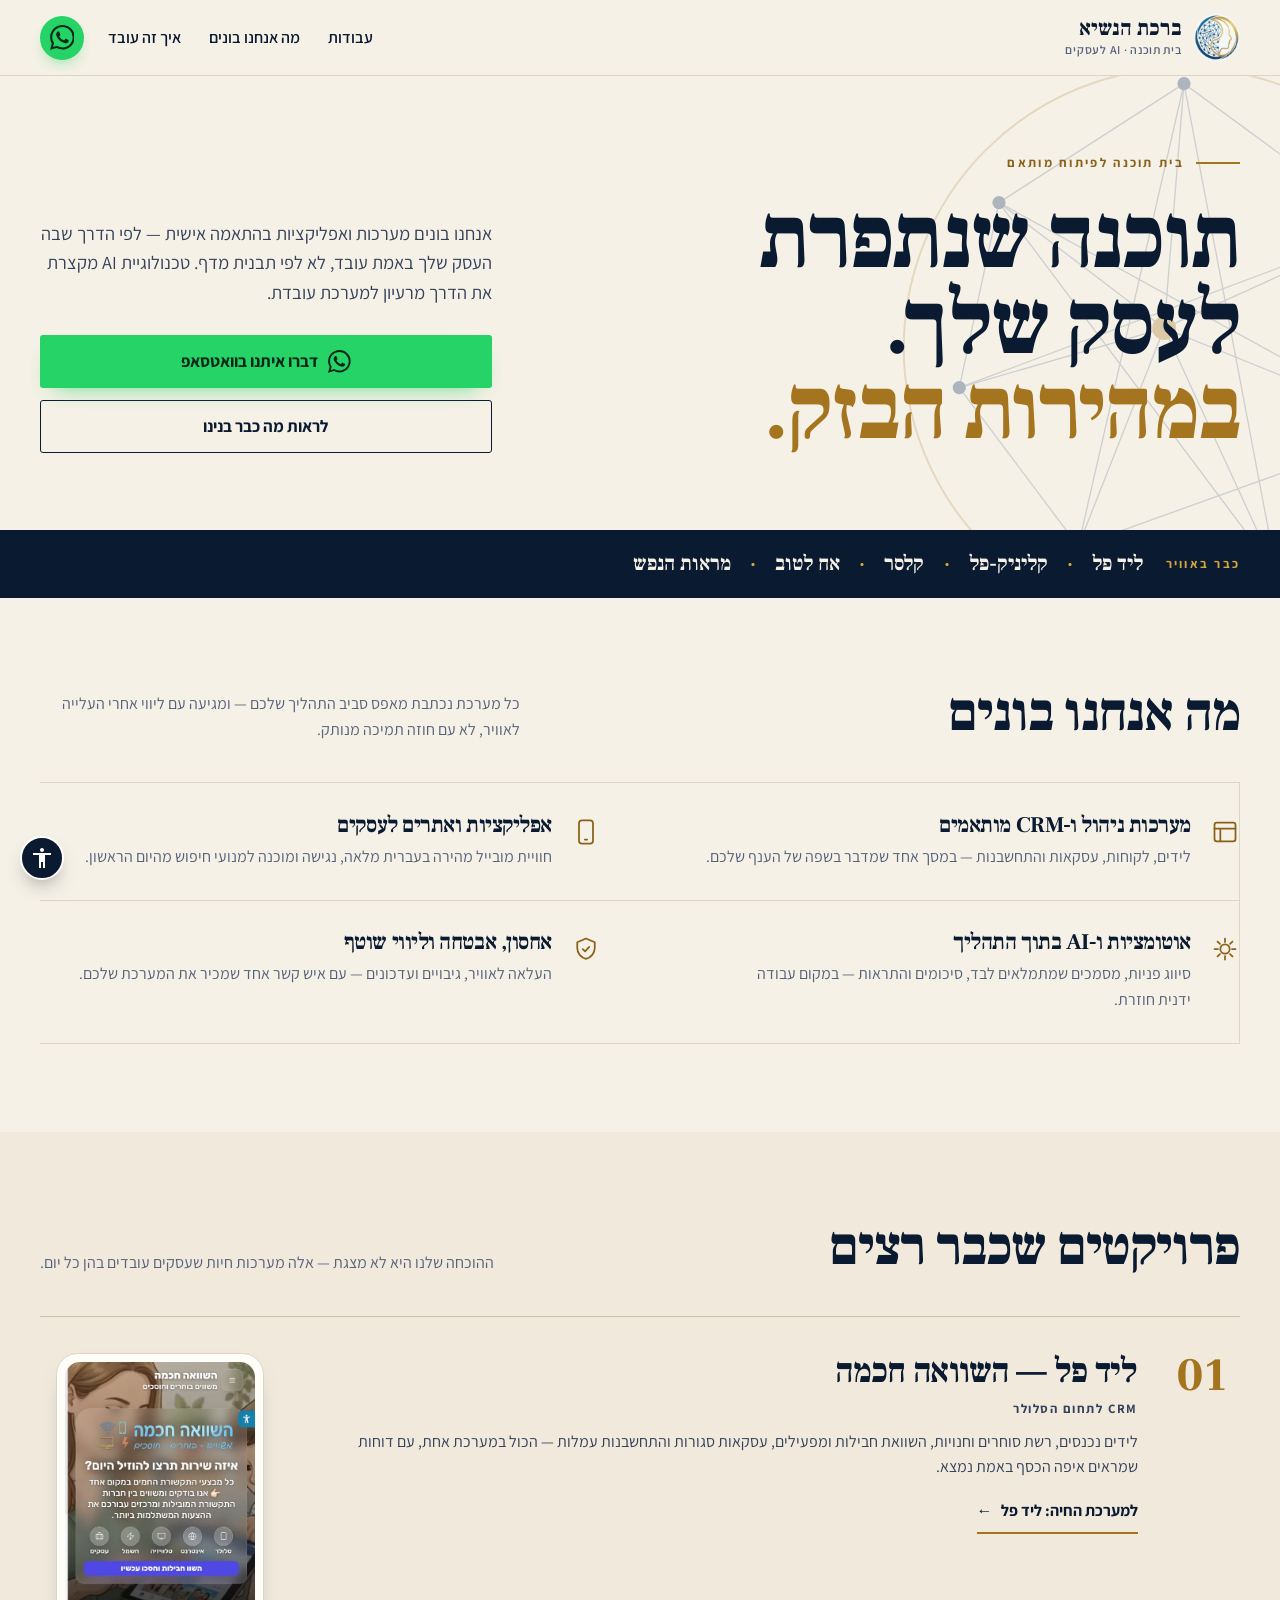
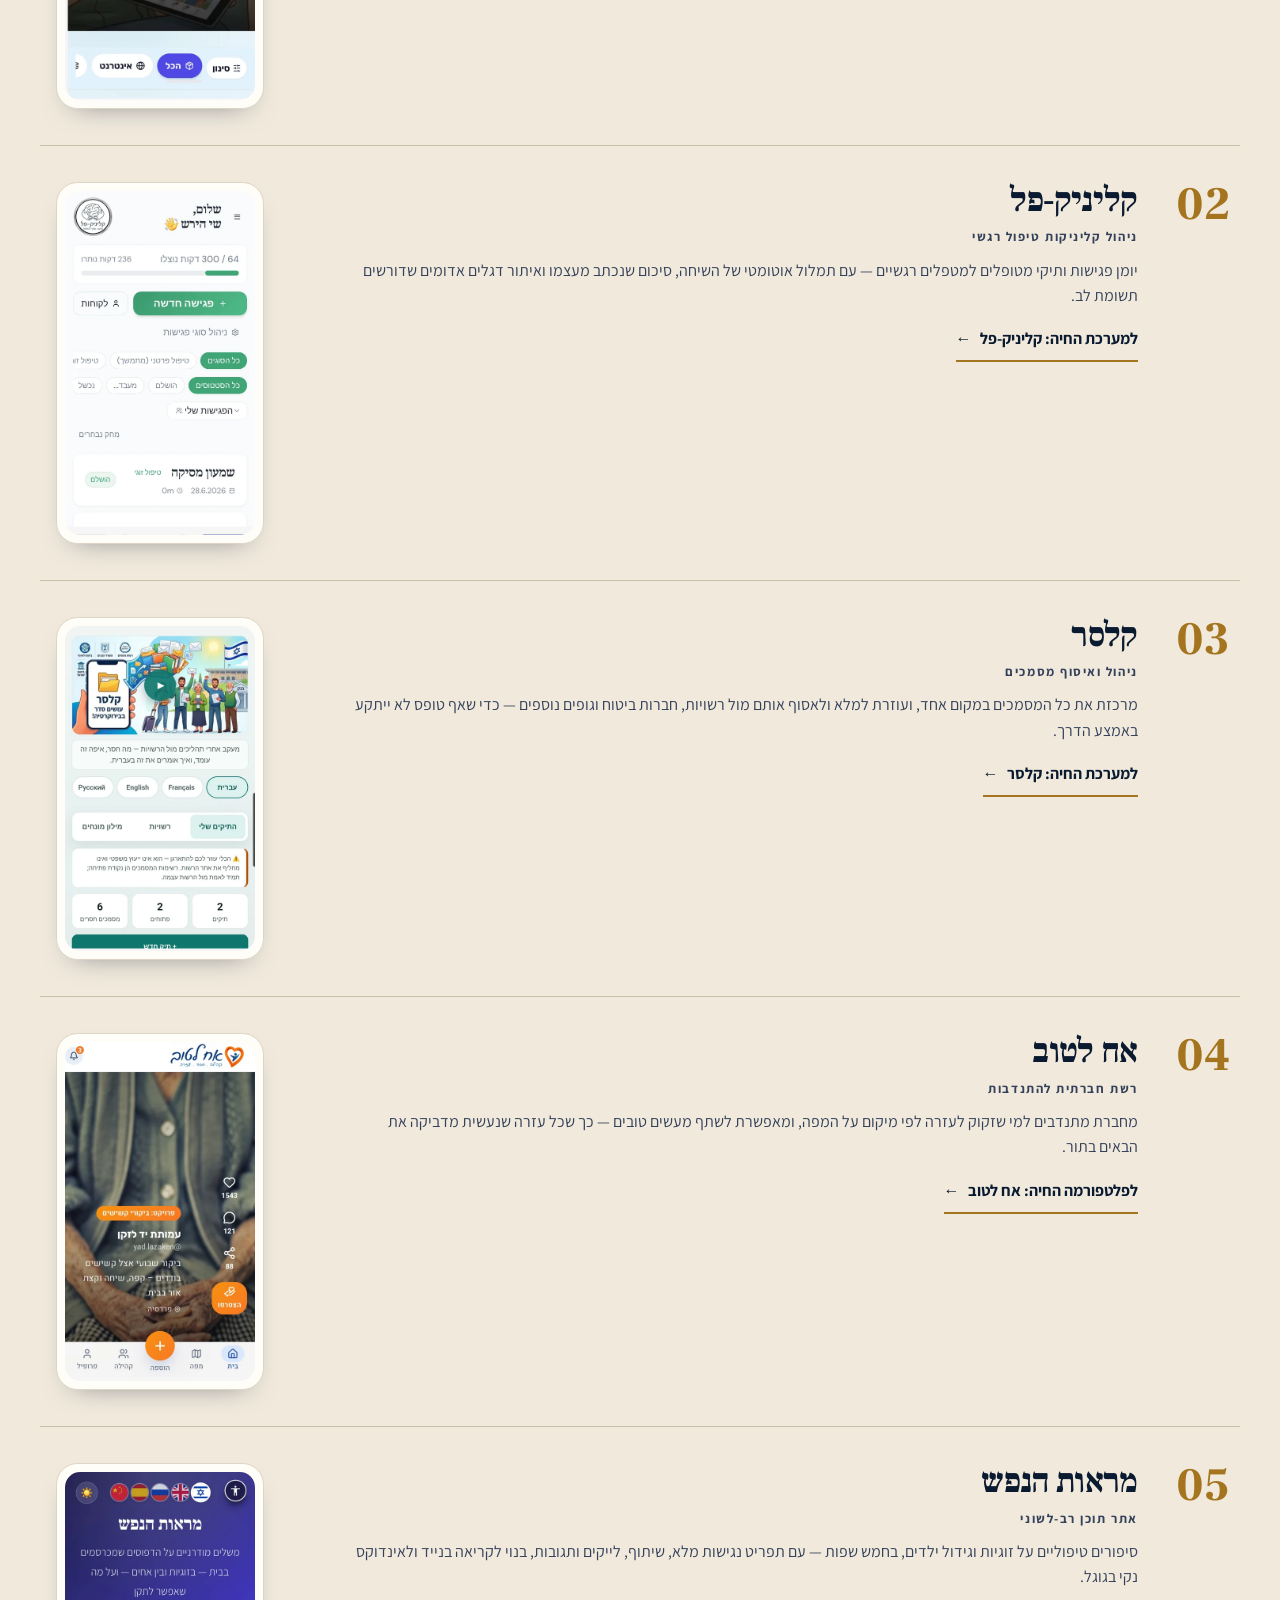
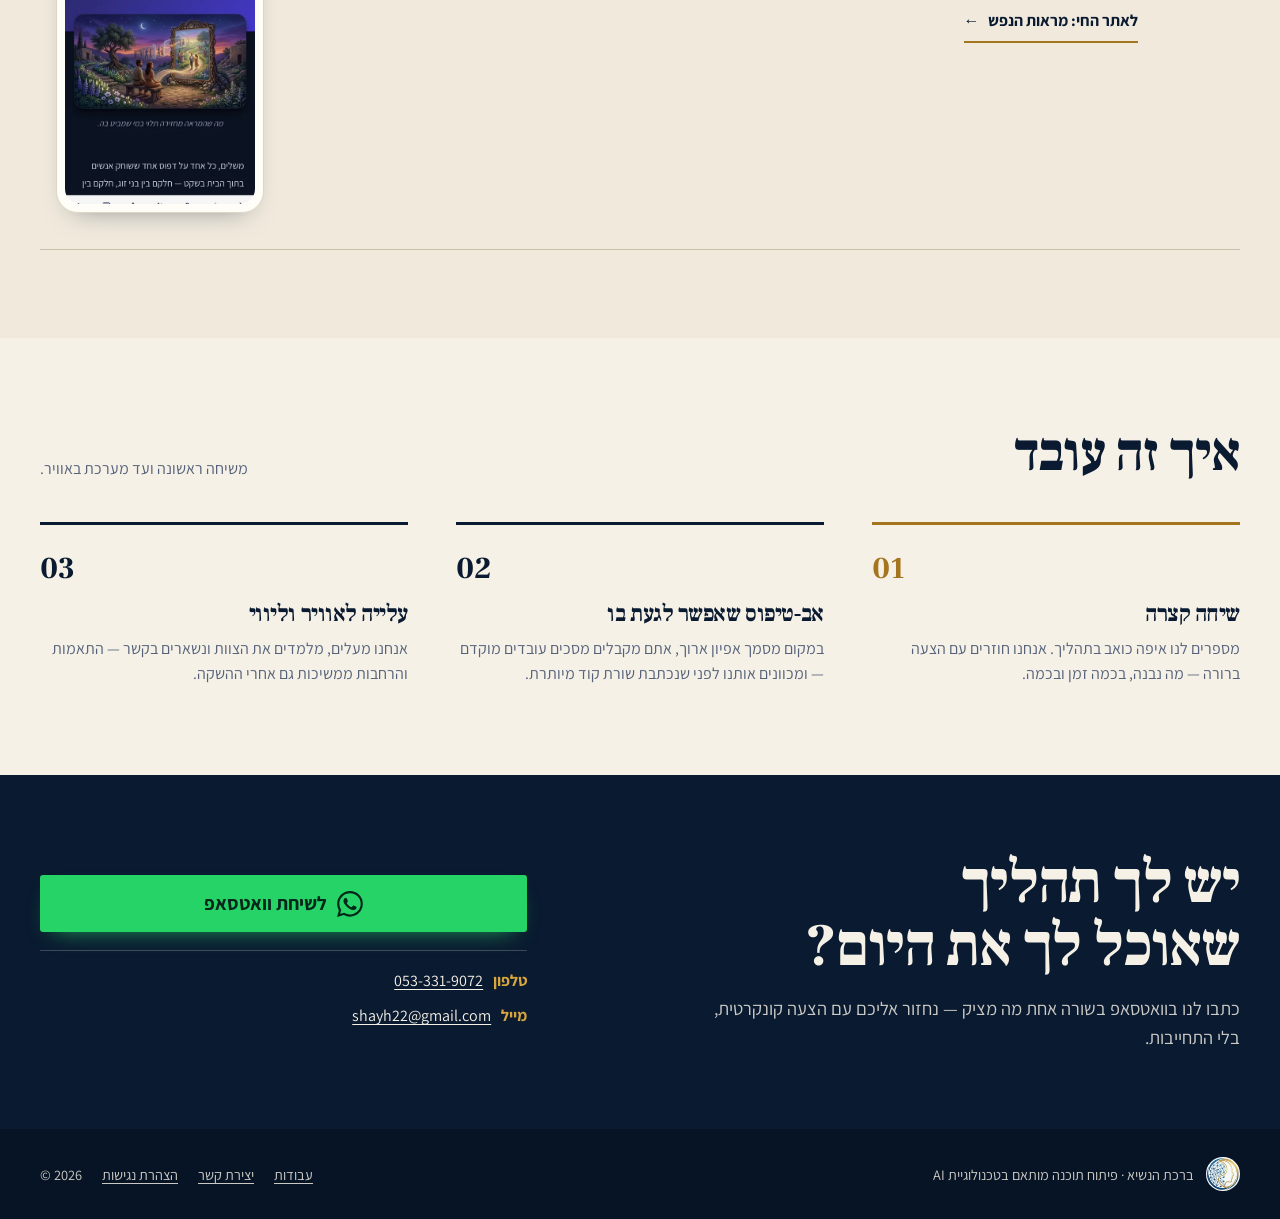
==== index.html @ b685aeea "Stop inheriting the stories site's accessibility settings Both sites are served from shayh22.github." ====
<!doctype html>
<html lang="he" dir="rtl">
<head>
    <meta charset="utf-8">
    <meta name="viewport" content="width=device-width, initial-scale=1">
    <title>ברכת הנשיא — בית תוכנה לפיתוח מערכות ואפליקציות בטכנולוגיית AI</title>
    <meta name="description" content="ברכת הנשיא בונה מערכות ואפליקציות בהתאמה אישית לעסקים — CRM, ניהול מסמכים, אוטומציות ו-AI. חמש מערכות כבר באוויר: ליד פל, קליניק-פל, קלסר, אח לטוב ומראות הנפש.">
    <link rel="canonical" href="https://shayh22.github.io/birkat-hanasi/">

    <meta property="og:type" content="website">
    <meta property="og:locale" content="he_IL">
    <meta property="og:site_name" content="ברכת הנשיא">
    <meta property="og:title" content="ברכת הנשיא — בית תוכנה לפיתוח מערכות ואפליקציות בטכנולוגיית AI">
    <meta property="og:description" content="תוכנה שנתפרת לעסק שלך, במהירות הבזק. חמש מערכות כבר באוויר.">
    <meta property="og:url" content="https://shayh22.github.io/birkat-hanasi/">
    <meta property="og:image" content="https://shayh22.github.io/birkat-hanasi/logo.webp">
    <meta name="twitter:card" content="summary">

    <link rel="icon" href="logo.webp" type="image/webp">
    <link rel="apple-touch-icon" href="logo.webp">
    <meta name="theme-color" content="#0a1a30">

    <link rel="preconnect" href="https://fonts.googleapis.com">
    <link rel="preconnect" href="https://fonts.gstatic.com" crossorigin>
    <link href="https://fonts.googleapis.com/css2?family=Frank+Ruhl+Libre:wght@500;700;800;900&family=Assistant:wght@300;400;600;700&display=swap" rel="stylesheet">
    <link rel="stylesheet" href="styles.css?v=2">

    <script type="application/ld+json">
    {
      "@context": "https://schema.org",
      "@type": "ProfessionalService",
      "name": "ברכת הנשיא",
      "description": "בית תוכנה לפיתוח מערכות ואפליקציות מותאמות לעסקים בטכנולוגיית AI",
      "url": "https://shayh22.github.io/birkat-hanasi/",
      "logo": "https://shayh22.github.io/birkat-hanasi/logo.webp",
      "image": "https://shayh22.github.io/birkat-hanasi/logo.webp",
      "telephone": "+972-53-331-9072",
      "email": "shayh22@gmail.com",
      "areaServed": "IL",
      "inLanguage": "he"
    }
    </script>

    <script>
        /* Re-apply the reader's accessibility choices before first paint, so the
           page never flashes in the wrong size or contrast. */
        (function () {
            var root = document.documentElement;
            try {
                var a = JSON.parse(localStorage.getItem('birkat.a11y') || '{}');
                window.__a11yState = { size: a.size || 100 };
                if (a.size && a.size !== 100) root.style.fontSize = a.size + '%';
                var flags = { contrast: 'a11y-contrast', grayscale: 'a11y-grayscale',
                              underline: 'a11y-underline', readable: 'a11y-readable',
                              motion: 'a11y-no-motion' };
                for (var k in flags) {
                    if (a[k]) { root.classList.add(flags[k]); window.__a11yState[k] = true; }
                }
            } catch (e) { window.__a11yState = { size: 100 }; }
        })();
    </script>
    <script>
        /* Motion is opt-in and reversible: nothing is hidden unless we are
           sure it will be revealed again, and a timer undoes it if the
           reveal script never arrives. */
        (function () {
            var root = document.documentElement;
            if (root.classList.contains('a11y-no-motion')) return;
            try {
                if (window.matchMedia('(prefers-reduced-motion: reduce)').matches) return;
            } catch (e) { return; }
            root.classList.add('motion-ready');
            window.__motionFallback = setTimeout(function () {
                root.classList.remove('motion-ready');
            }, 3000);
        })();
    </script>
</head>
<body>
<script src="intro.js?v=2"></script>

<a class="skip-link" href="#main">דילוג לתוכן המרכזי</a>

<header class="site-header">
    <div class="wrap">
        <a class="brand" href="#top" id="top">
            <img src="logo.webp" alt="הלוגו של ברכת הנשיא" width="46" height="46">
            <span>
                <span class="brand-name">ברכת הנשיא</span>
                <span class="brand-tag">בית תוכנה · AI לעסקים</span>
            </span>
        </a>
        <a class="wa-icon header-cta" href="https://wa.me/972533319072?text=%D7%94%D7%99%D7%99%2C%20%D7%94%D7%92%D7%A2%D7%AA%D7%99%20%D7%93%D7%A8%D7%9A%20%D7%94%D7%90%D7%AA%D7%A8%20%D7%A9%D7%9C%20%D7%91%D7%A8%D7%9B%D7%AA%20%D7%94%D7%A0%D7%A9%D7%99%D7%90.%20%D7%A8%D7%A6%D7%99%D7%AA%D7%99%20%D7%9C%D7%A9%D7%9E%D7%95%D7%A2%20%D7%A2%D7%9C%20%D7%A4%D7%99%D7%AA%D7%95%D7%97%20%D7%9E%D7%A2%D7%A8%D7%9B%D7%AA%20%D7%9C%D7%A2%D7%A1%D7%A7%20%D7%A9%D7%9C%D7%99."
           target="_blank" rel="noopener"
           aria-label="פתיחת שיחת וואטסאפ עם ברכת הנשיא" title="וואטסאפ">
            <svg viewBox="0 0 24 24" fill="currentColor" aria-hidden="true" focusable="false"><path d="M17.472 14.382c-.297-.149-1.758-.867-2.03-.967-.273-.099-.471-.148-.67.15-.197.297-.767.966-.94 1.164-.173.199-.347.223-.644.075-.297-.15-1.255-.463-2.39-1.475-.883-.788-1.48-1.761-1.653-2.059-.173-.297-.018-.458.13-.606.134-.133.298-.347.446-.52.149-.174.198-.298.298-.497.099-.198.05-.371-.025-.52-.075-.149-.669-1.612-.916-2.207-.242-.579-.487-.5-.669-.51a12.8 12.8 0 0 0-.57-.01c-.198 0-.52.074-.792.372-.272.297-1.04 1.016-1.04 2.479 0 1.462 1.065 2.875 1.213 3.074.149.198 2.096 3.2 5.077 4.487.709.306 1.262.489 1.694.625.712.227 1.36.195 1.871.118.571-.085 1.758-.719 2.006-1.413.248-.694.248-1.289.173-1.413-.074-.124-.272-.198-.57-.347m-5.421 7.403h-.004a9.87 9.87 0 0 1-5.031-1.378l-.361-.214-3.741.982.998-3.648-.235-.374a9.86 9.86 0 0 1-1.51-5.26c.001-5.45 4.436-9.884 9.888-9.884 2.64 0 5.122 1.03 6.988 2.898a9.825 9.825 0 0 1 2.893 6.994c-.003 5.45-4.437 9.884-9.885 9.884m8.413-18.297A11.815 11.815 0 0 0 12.05 0C5.495 0 .16 5.335.157 11.892c0 2.096.547 4.142 1.588 5.945L.057 24l6.305-1.654a11.882 11.882 0 0 0 5.683 1.448h.005c6.554 0 11.89-5.335 11.893-11.893a11.821 11.821 0 0 0-3.48-8.413Z"></path></svg>
        </a>
        <nav class="site-nav" aria-label="ניווט ראשי">
            <a class="nav-link" href="#work">עבודות</a>
            <a class="nav-link" href="#services">מה אנחנו בונים</a>
            <a class="nav-link" href="#how">איך זה עובד</a>
        </nav>
    </div>
</header>

<main id="main">

    <section class="hero" aria-labelledby="hero-title">
        <svg class="hero-mesh" viewBox="0 0 460 460" aria-hidden="true" focusable="false">
            <g fill="none" stroke="var(--mesh)" stroke-width="1" opacity="0.55">
                <path d="M230 30 L90 120 L60 260 L150 380 L300 400 L400 290 L380 140 Z"></path>
                <path d="M230 30 L150 380 M90 120 L400 290 M60 260 L380 140 M300 400 L230 30 M90 120 L300 400 M400 290 L150 380"></path>
                <path d="M230 30 L215 215 M90 120 L215 215 M60 260 L215 215 M150 380 L215 215 M300 400 L215 215 M400 290 L215 215 M380 140 L215 215"></path>
            </g>
            <g fill="var(--mesh)">
                <circle cx="230" cy="30" r="5"></circle><circle cx="90" cy="120" r="5"></circle>
                <circle cx="60" cy="260" r="5"></circle><circle cx="150" cy="380" r="5"></circle>
                <circle cx="300" cy="400" r="5"></circle><circle cx="400" cy="290" r="5"></circle>
                <circle cx="380" cy="140" r="5"></circle>
            </g>
            <circle cx="215" cy="215" r="9" fill="var(--accent-display)"></circle>
            <circle cx="230" cy="230" r="212" fill="none" stroke="var(--accent-display)" stroke-width="1.5" opacity="0.6"></circle>
        </svg>

        <div class="wrap hero-grid">
            <div>
                <p class="eyebrow">בית תוכנה לפיתוח מותאם</p>
                <h1 id="hero-title">תוכנה שנתפרת לעסק שלך.<span class="flash">במהירות הבזק.</span></h1>
            </div>
            <div class="hero-aside">
                <p>אנחנו בונים מערכות ואפליקציות בהתאמה אישית — לפי הדרך שבה העסק שלך באמת עובד, לא לפי תבנית מדף. טכנולוגיית AI מקצרת את הדרך מרעיון למערכת עובדת.</p>
                <div class="hero-actions">
                    <a class="btn btn-whatsapp btn-pulse" href="https://wa.me/972533319072?text=%D7%94%D7%99%D7%99%2C%20%D7%94%D7%92%D7%A2%D7%AA%D7%99%20%D7%93%D7%A8%D7%9A%20%D7%94%D7%90%D7%AA%D7%A8%20%D7%A9%D7%9C%20%D7%91%D7%A8%D7%9B%D7%AA%20%D7%94%D7%A0%D7%A9%D7%99%D7%90.%20%D7%A8%D7%A6%D7%99%D7%AA%D7%99%20%D7%9C%D7%A9%D7%9E%D7%95%D7%A2%20%D7%A2%D7%9C%20%D7%A4%D7%99%D7%AA%D7%95%D7%97%20%D7%9E%D7%A2%D7%A8%D7%9B%D7%AA%20%D7%9C%D7%A2%D7%A1%D7%A7%20%D7%A9%D7%9C%D7%99." target="_blank" rel="noopener">
                        <svg viewBox="0 0 24 24" fill="currentColor" aria-hidden="true" focusable="false"><path d="M17.472 14.382c-.297-.149-1.758-.867-2.03-.967-.273-.099-.471-.148-.67.15-.197.297-.767.966-.94 1.164-.173.199-.347.223-.644.075-.297-.15-1.255-.463-2.39-1.475-.883-.788-1.48-1.761-1.653-2.059-.173-.297-.018-.458.13-.606.134-.133.298-.347.446-.52.149-.174.198-.298.298-.497.099-.198.05-.371-.025-.52-.075-.149-.669-1.612-.916-2.207-.242-.579-.487-.5-.669-.51a12.8 12.8 0 0 0-.57-.01c-.198 0-.52.074-.792.372-.272.297-1.04 1.016-1.04 2.479 0 1.462 1.065 2.875 1.213 3.074.149.198 2.096 3.2 5.077 4.487.709.306 1.262.489 1.694.625.712.227 1.36.195 1.871.118.571-.085 1.758-.719 2.006-1.413.248-.694.248-1.289.173-1.413-.074-.124-.272-.198-.57-.347m-5.421 7.403h-.004a9.87 9.87 0 0 1-5.031-1.378l-.361-.214-3.741.982.998-3.648-.235-.374a9.86 9.86 0 0 1-1.51-5.26c.001-5.45 4.436-9.884 9.888-9.884 2.64 0 5.122 1.03 6.988 2.898a9.825 9.825 0 0 1 2.893 6.994c-.003 5.45-4.437 9.884-9.885 9.884m8.413-18.297A11.815 11.815 0 0 0 12.05 0C5.495 0 .16 5.335.157 11.892c0 2.096.547 4.142 1.588 5.945L.057 24l6.305-1.654a11.882 11.882 0 0 0 5.683 1.448h.005c6.554 0 11.89-5.335 11.893-11.893a11.821 11.821 0 0 0-3.48-8.413Z"></path></svg>
                        <span>דברו איתנו בוואטסאפ</span>
                    </a>
                    <a class="btn btn-ghost" href="#work">לראות מה כבר בנינו</a>
                </div>
            </div>
        </div>
    </section>

    <section class="strip" aria-labelledby="strip-title">
        <div class="wrap">
            <h2 id="strip-title">כבר באוויר</h2>
            <ul>
                <li>ליד פל</li>
                <li>קליניק-פל</li>
                <li>קלסר</li>
                <li>אח לטוב</li>
                <li>מראות הנפש</li>
            </ul>
        </div>
    </section>

    <section class="section" id="services" aria-labelledby="services-title">
        <div class="wrap">
            <div class="section-head">
                <h2 id="services-title">מה אנחנו בונים</h2>
                <p>כל מערכת נכתבת מאפס סביב התהליך שלכם — ומגיעה עם ליווי אחרי העלייה לאוויר, לא עם חוזה תמיכה מנותק.</p>
            </div>
            <div class="services">
                <article class="service">
                    <svg viewBox="0 0 24 24" fill="none" stroke="currentColor" stroke-width="1.5" stroke-linecap="round" stroke-linejoin="round" aria-hidden="true" focusable="false"><rect x="3" y="4" width="18" height="16" rx="2"></rect><path d="M3 9h18M8 20V9"></path></svg>
                    <div>
                        <h3>מערכות ניהול ו‑CRM מותאמים</h3>
                        <p>לידים, לקוחות, עסקאות והתחשבנות — במסך אחד שמדבר בשפה של הענף שלכם.</p>
                    </div>
                </article>
                <article class="service">
                    <svg viewBox="0 0 24 24" fill="none" stroke="currentColor" stroke-width="1.5" stroke-linecap="round" stroke-linejoin="round" aria-hidden="true" focusable="false"><rect x="6" y="2" width="12" height="20" rx="2.5"></rect><path d="M11 18.5h2"></path></svg>
                    <div>
                        <h3>אפליקציות ואתרים לעסקים</h3>
                        <p>חוויית מובייל מהירה בעברית מלאה, נגישה ומוכנה למנועי חיפוש מהיום הראשון.</p>
                    </div>
                </article>
                <article class="service">
                    <svg viewBox="0 0 24 24" fill="none" stroke="currentColor" stroke-width="1.5" stroke-linecap="round" stroke-linejoin="round" aria-hidden="true" focusable="false"><path d="M12 3v3M12 18v3M3 12h3M18 12h3M5.6 5.6l2.1 2.1M16.3 16.3l2.1 2.1M18.4 5.6l-2.1 2.1M7.7 16.3l-2.1 2.1"></path><circle cx="12" cy="12" r="4"></circle></svg>
                    <div>
                        <h3>אוטומציות ו‑AI בתוך התהליך</h3>
                        <p>סיווג פניות, מסמכים שמתמלאים לבד, סיכומים והתראות — במקום עבודה ידנית חוזרת.</p>
                    </div>
                </article>
                <article class="service">
                    <svg viewBox="0 0 24 24" fill="none" stroke="currentColor" stroke-width="1.5" stroke-linecap="round" stroke-linejoin="round" aria-hidden="true" focusable="false"><path d="M12 3l7.5 3.2v5c0 4.4-3.1 8.1-7.5 9.3-4.4-1.2-7.5-4.9-7.5-9.3v-5z"></path><path d="M9.2 12.1l2 2 3.6-3.9"></path></svg>
                    <div>
                        <h3>אחסון, אבטחה וליווי שוטף</h3>
                        <p>העלאה לאוויר, גיבויים ועדכונים — עם איש קשר אחד שמכיר את המערכת שלכם.</p>
                    </div>
                </article>
            </div>
        </div>
    </section>

    <section class="section section-soft" id="work" aria-labelledby="work-title">
        <div class="wrap">
            <div class="section-head">
                <h2 id="work-title">פרויקטים שכבר רצים</h2>
                <p>ההוכחה שלנו היא לא מצגת — אלה מערכות חיות שעסקים עובדים בהן כל יום.</p>
            </div>

            <article class="project">
                <span class="project-num" aria-hidden="true">01</span>
                <div class="project-body">
                    <h3>ליד פל — השוואה חכמה</h3>
                    <p class="project-kind">CRM לתחום הסלולר</p>
                    <p>לידים נכנסים, רשת סוחרים וחנויות, השוואת חבילות ומפעילים, עסקאות סגורות והתחשבנות עמלות — הכול במערכת אחת, עם דוחות שמראים איפה הכסף באמת נמצא.</p>
                    <a class="project-link" href="https://smart-compare.co.il" target="_blank" rel="noopener">
                        <span>למערכת החיה: ליד פל</span><span class="arrow" aria-hidden="true">←</span>
                    </a>
                </div>
                <figure class="project-art">
                    <img src="shots/lead-pal.webp" alt="צילום מסך מליד פל: מסך פתיחה של השוואה חכמה, עם בחירת תחום — סלולר, אינטרנט, טלוויזיה, חשמל ועסקים." width="480" height="853" loading="lazy" decoding="async">
                </figure>
            </article>

            <article class="project">
                <span class="project-num" aria-hidden="true">02</span>
                <div class="project-body">
                    <h3>קליניק‑פל</h3>
                    <p class="project-kind">ניהול קליניקות טיפול רגשי</p>
                    <p>יומן פגישות ותיקי מטופלים למטפלים רגשיים — עם תמלול אוטומטי של השיחה, סיכום שנכתב מעצמו ואיתור דגלים אדומים שדורשים תשומת לב.</p>
                    <a class="project-link" href="https://clinicpal.lovable.app" target="_blank" rel="noopener">
                        <span>למערכת החיה: קליניק‑פל</span><span class="arrow" aria-hidden="true">←</span>
                    </a>
                </div>
                <figure class="project-art">
                    <img src="shots/clinic-pal.webp" alt="צילום מסך מקליניק-פל: מסך הבית של המטפל, עם מכסת דקות, כפתור פגישה חדשה ורשימת פגישות אחרונות." width="480" height="869" loading="lazy" decoding="async">
                </figure>
            </article>

            <article class="project">
                <span class="project-num" aria-hidden="true">03</span>
                <div class="project-body">
                    <h3>קלסר</h3>
                    <p class="project-kind">ניהול ואיסוף מסמכים</p>
                    <p>מרכזת את כל המסמכים במקום אחד, ועוזרת למלא ולאסוף אותם מול רשויות, חברות ביטוח וגופים נוספים — כדי שאף טופס לא ייתקע באמצע הדרך.</p>
                    <a class="project-link" href="https://shayh22.github.io/klaser" target="_blank" rel="noopener">
                        <span>למערכת החיה: קלסר</span><span class="arrow" aria-hidden="true">←</span>
                    </a>
                </div>
                <figure class="project-art">
                    <img src="shots/klaser.webp" alt="צילום מסך מקלסר: מסך התיקים, עם בחירת שפה, מונה מסמכים חסרים ותיקים פתוחים." width="480" height="822" loading="lazy" decoding="async">
                </figure>
            </article>

            <article class="project">
                <span class="project-num" aria-hidden="true">04</span>
                <div class="project-body">
                    <h3>אח לטוב</h3>
                    <p class="project-kind">רשת חברתית להתנדבות</p>
                    <p>מחברת מתנדבים למי שזקוק לעזרה לפי מיקום על המפה, ומאפשרת לשתף מעשים טובים — כך שכל עזרה שנעשית מדביקה את הבאים בתור.</p>
                    <a class="project-link" href="https://ach-la-tov.lovable.app" target="_blank" rel="noopener">
                        <span>לפלטפורמה החיה: אח לטוב</span><span class="arrow" aria-hidden="true">←</span>
                    </a>
                </div>
                <figure class="project-art">
                    <img src="shots/ach-la-tov.webp" alt="צילום מסך מאח לטוב: פוסט של עמותה המחפשת מתנדבים לביקורי קשישים, עם לייקים, תגובות וכפתור הצטרפות." width="480" height="856" loading="lazy" decoding="async">
                </figure>
            </article>

            <article class="project">
                <span class="project-num" aria-hidden="true">05</span>
                <div class="project-body">
                    <h3>מראות הנפש</h3>
                    <p class="project-kind">אתר תוכן רב‑לשוני</p>
                    <p>סיפורים טיפוליים על זוגיות וגידול ילדים, בחמש שפות — עם תפריט נגישות מלא, שיתוף, לייקים ותגובות, בנוי לקריאה בנייד ולאינדוקס נקי בגוגל.</p>
                    <a class="project-link" href="https://shayh22.github.io/tells/" target="_blank" rel="noopener">
                        <span>לאתר החי: מראות הנפש</span><span class="arrow" aria-hidden="true">←</span>
                    </a>
                </div>
                <figure class="project-art">
                    <img src="shots/tells.webp" alt="צילום מסך ממראות הנפש: כותרת האתר, בורר השפות ואיור פותח של סיפור." width="480" height="838" loading="lazy" decoding="async">
                </figure>
            </article>
        </div>
    </section>

    <section class="section" id="how" aria-labelledby="how-title">
        <div class="wrap">
            <div class="section-head">
                <h2 id="how-title">איך זה עובד</h2>
                <p>משיחה ראשונה ועד מערכת באוויר.</p>
            </div>
            <div class="steps">
                <article class="step">
                    <span class="step-num" aria-hidden="true">01</span>
                    <h3>שיחה קצרה</h3>
                    <p>מספרים לנו איפה כואב בתהליך. אנחנו חוזרים עם הצעה ברורה — מה נבנה, בכמה זמן ובכמה.</p>
                </article>
                <article class="step">
                    <span class="step-num" aria-hidden="true">02</span>
                    <h3>אב‑טיפוס שאפשר לגעת בו</h3>
                    <p>במקום מסמך אפיון ארוך, אתם מקבלים מסכים עובדים מוקדם — ומכוונים אותנו לפני שנכתבת שורת קוד מיותרת.</p>
                </article>
                <article class="step">
                    <span class="step-num" aria-hidden="true">03</span>
                    <h3>עלייה לאוויר וליווי</h3>
                    <p>אנחנו מעלים, מלמדים את הצוות ונשארים בקשר — התאמות והרחבות ממשיכות גם אחרי ההשקה.</p>
                </article>
            </div>
        </div>
    </section>

    <section class="contact" id="contact" aria-labelledby="contact-title">
        <div class="wrap">
            <div>
                <h2 id="contact-title">יש לך תהליך שאוכל לך את היום?</h2>
                <p class="contact-lead">כתבו לנו בוואטסאפ בשורה אחת מה מציק — נחזור אליכם עם הצעה קונקרטית, בלי התחייבות.</p>
            </div>
            <div class="contact-actions">
                <a class="btn btn-whatsapp btn-pulse" href="https://wa.me/972533319072?text=%D7%94%D7%99%D7%99%2C%20%D7%94%D7%92%D7%A2%D7%AA%D7%99%20%D7%93%D7%A8%D7%9A%20%D7%94%D7%90%D7%AA%D7%A8%20%D7%A9%D7%9C%20%D7%91%D7%A8%D7%9B%D7%AA%20%D7%94%D7%A0%D7%A9%D7%99%D7%90.%20%D7%A8%D7%A6%D7%99%D7%AA%D7%99%20%D7%9C%D7%A9%D7%9E%D7%95%D7%A2%20%D7%A2%D7%9C%20%D7%A4%D7%99%D7%AA%D7%95%D7%97%20%D7%9E%D7%A2%D7%A8%D7%9B%D7%AA%20%D7%9C%D7%A2%D7%A1%D7%A7%20%D7%A9%D7%9C%D7%99." target="_blank" rel="noopener">
                    <svg viewBox="0 0 24 24" fill="currentColor" aria-hidden="true" focusable="false"><path d="M17.472 14.382c-.297-.149-1.758-.867-2.03-.967-.273-.099-.471-.148-.67.15-.197.297-.767.966-.94 1.164-.173.199-.347.223-.644.075-.297-.15-1.255-.463-2.39-1.475-.883-.788-1.48-1.761-1.653-2.059-.173-.297-.018-.458.13-.606.134-.133.298-.347.446-.52.149-.174.198-.298.298-.497.099-.198.05-.371-.025-.52-.075-.149-.669-1.612-.916-2.207-.242-.579-.487-.5-.669-.51a12.8 12.8 0 0 0-.57-.01c-.198 0-.52.074-.792.372-.272.297-1.04 1.016-1.04 2.479 0 1.462 1.065 2.875 1.213 3.074.149.198 2.096 3.2 5.077 4.487.709.306 1.262.489 1.694.625.712.227 1.36.195 1.871.118.571-.085 1.758-.719 2.006-1.413.248-.694.248-1.289.173-1.413-.074-.124-.272-.198-.57-.347m-5.421 7.403h-.004a9.87 9.87 0 0 1-5.031-1.378l-.361-.214-3.741.982.998-3.648-.235-.374a9.86 9.86 0 0 1-1.51-5.26c.001-5.45 4.436-9.884 9.888-9.884 2.64 0 5.122 1.03 6.988 2.898a9.825 9.825 0 0 1 2.893 6.994c-.003 5.45-4.437 9.884-9.885 9.884m8.413-18.297A11.815 11.815 0 0 0 12.05 0C5.495 0 .16 5.335.157 11.892c0 2.096.547 4.142 1.588 5.945L.057 24l6.305-1.654a11.882 11.882 0 0 0 5.683 1.448h.005c6.554 0 11.89-5.335 11.893-11.893a11.821 11.821 0 0 0-3.48-8.413Z"></path></svg>
                    <span>לשיחת וואטסאפ</span>
                </a>
                <dl class="contact-list">
                    <div>
                        <dt>טלפון</dt>
                        <dd><a href="tel:+972533319072">053-331-9072</a></dd>
                    </div>
                    <div>
                        <dt>מייל</dt>
                        <dd><a href="mailto:shayh22@gmail.com">shayh22@gmail.com</a></dd>
                    </div>
                </dl>
            </div>
        </div>
    </section>

</main>

<footer class="site-footer">
    <div class="wrap">
        <div class="footer-brand">
            <img src="logo.webp" alt="" width="34" height="34">
            <span>ברכת הנשיא · פיתוח תוכנה מותאם בטכנולוגיית AI</span>
        </div>
        <nav aria-label="ניווט תחתון">
            <a href="#work">עבודות</a>
            <a href="#contact">יצירת קשר</a>
            <a href="accessibility.html">הצהרת נגישות</a>
            <span class="year">© 2026</span>
        </nav>
    </div>
</footer>

<button type="button" class="a11y-toggle" id="a11yToggle" data-a11y-open aria-expanded="false" aria-controls="a11yPanel" aria-label="תפריט נגישות" title="תפריט נגישות">
    <svg viewBox="0 0 24 24" aria-hidden="true" focusable="false"><path d="M12 2c1.1 0 2 .9 2 2s-.9 2-2 2-2-.9-2-2 .9-2 2-2zm9 7h-6v13h-2v-6h-2v6H9V9H3V7h18v2z"></path></svg>
</button>
<div class="a11y-scrim" id="a11yScrim" hidden></div>
<div class="a11y-panel" id="a11yPanel" role="dialog" aria-modal="true" aria-labelledby="a11yTitle">
    <div class="a11y-head">
        <h2 id="a11yTitle">תפריט נגישות</h2>
        <button type="button" class="a11y-close" id="a11yClose" aria-label="סגירת תפריט הנגישות">✕</button>
    </div>
    <div>
        <span class="a11y-label" id="a11ySizeLabel">גודל טקסט</span>
        <div class="a11y-size">
            <button type="button" data-a11y="font-down" aria-label="הקטנת גודל הטקסט">A−</button>
            <output id="a11ySize" for="a11ySizeLabel">100%</output>
            <button type="button" data-a11y="font-up" aria-label="הגדלת גודל הטקסט">A+</button>
        </div>
    </div>
    <button type="button" class="a11y-opt" data-a11y="contrast" aria-pressed="false">ניגודיות גבוהה</button>
    <button type="button" class="a11y-opt" data-a11y="grayscale" aria-pressed="false">גווני אפור</button>
    <button type="button" class="a11y-opt" data-a11y="underline" aria-pressed="false">הדגשת קישורים</button>
    <button type="button" class="a11y-opt" data-a11y="readable" aria-pressed="false">גופן קריא</button>
    <button type="button" class="a11y-opt" data-a11y="motion" aria-pressed="false">עצירת אנימציות</button>
    <button type="button" class="a11y-reset" data-a11y="reset">איפוס הגדרות הנגישות</button>
</div>

<script src="a11y.js?v=2" defer></script>
<script src="motion.js?v=2" defer></script>
</body>
</html>
---- styles.css ----
/* Birkat HaNasi — business site.
   Light is the base palette: every colour token is defined here, so a token
   can never be missing when the dark or high-contrast blocks don't apply.
   Sizes are in rem throughout, so the accessibility drawer's text-size
   control moves the whole document proportionally. */
:root {
    --bg-primary: #f6f1e7;
    --bg-card: #fffdf8;
    --bg-soft: #f0e9dc;
    --text-main: #0a1a30;
    --text-body: #34415a;
    --text-muted: #55627a;
    /* interactive gold carries text, so it is the AA-safe one; the lighter
       display gold is only ever used at large sizes */
    --accent: #8a6118;
    --accent-hover: #6f4d11;
    --accent-on: #ffffff;
    --accent-display: #a4741f;
    --accent-light: #f3ead8;
    --accent-border: #d9c9a4;
    --line: #ded5c4;
    --line-strong: #cabfa8;
    --heading: #0a1a30;
    --heading-strong: #071426;
    --band-bg: #0a1a30;
    --band-deep: #071426;
    --band-text: #f6f1e7;
    --band-muted: rgba(246, 241, 231, 0.82);
    --band-accent: #d8a63e;
    --band-line: rgba(246, 241, 231, 0.22);
    --mesh: #143a6b;
    --radius-md: 3px;
    --shadow-lg: 0 12px 28px -18px rgba(10, 26, 48, 0.55);
    --measure: 34rem;
}

@media (prefers-color-scheme: dark) {
    :root:not([data-theme="light"]) {
        --bg-primary: #0b1424;
        --bg-card: #101c30;
        --bg-soft: #14243c;
        --text-main: #eef2f7;
        --text-body: #cdd7e4;
        --text-muted: #9fadc0;
        --accent: #d8a63e;
        --accent-hover: #e8bb5c;
        --accent-on: #071426;
        --accent-display: #e0b355;
        --accent-light: #1a2942;
        --accent-border: #3a4c68;
        --line: #22334d;
        --line-strong: #2d4160;
        --heading: #eef2f7;
        --heading-strong: #ffffff;
        --band-bg: #06101d;
        --band-deep: #040b15;
        --mesh: #4d7bbd;
        --shadow-lg: 0 12px 28px -18px rgba(0, 0, 0, 0.9);
    }
}

*, *::before, *::after { box-sizing: border-box; }

html, body { overflow-x: clip; max-width: 100%; }

html { scroll-behavior: smooth; }

@media (prefers-reduced-motion: reduce) {
    html { scroll-behavior: auto; }
    *, *::before, *::after {
        transition-duration: 0.01ms !important;
        animation-duration: 0.01ms !important;
    }
}

body {
    margin: 0;
    background: var(--bg-primary);
    color: var(--text-body);
    font-family: 'Assistant', 'Arial Hebrew', Arial, system-ui, sans-serif;
    font-size: 1rem;
    line-height: 1.6;
    -webkit-font-smoothing: antialiased;
}

img, svg, video { max-width: 100%; }

h1, h2, h3 {
    margin: 0;
    font-family: 'Frank Ruhl Libre', 'David Libre', Georgia, serif;
    color: var(--heading);
    line-height: 1.05;
    letter-spacing: -0.02em;
    text-wrap: balance;
}

p { margin: 0; text-wrap: pretty; }

a { color: var(--accent); text-decoration-thickness: 1px; text-underline-offset: 0.2em; }
a:hover { color: var(--accent-hover); }

:focus-visible {
    outline: 3px solid var(--accent);
    outline-offset: 3px;
    border-radius: 2px;
}

.skip-link {
    position: absolute;
    inset-inline-start: 1rem;
    top: -4rem;
    z-index: 200;
    padding: 0.75rem 1.25rem;
    background: var(--band-bg);
    color: var(--band-text);
    font-weight: 700;
    border-radius: var(--radius-md);
    transition: top 0.2s ease;
}
.skip-link:focus { top: 1rem; color: var(--band-text); }

.wrap {
    width: min(75rem, 100% - 2.5rem);
    margin-inline: auto;
}

.eyebrow {
    display: flex;
    align-items: center;
    gap: 0.75rem;
    font-size: 0.8rem;
    font-weight: 700;
    letter-spacing: 0.18em;
    color: var(--accent);
}
.eyebrow::before {
    content: '';
    width: 2.75rem;
    height: 2px;
    background: var(--accent-display);
}

/* ---- buttons ------------------------------------------------------ */

.btn {
    display: inline-flex;
    align-items: center;
    justify-content: center;
    gap: 0.6rem;
    min-height: 3rem;
    padding: 0.75rem 1.5rem;
    border-radius: var(--radius-md);
    font-weight: 700;
    font-size: 1.05rem;
    text-decoration: none;
    border: 1px solid transparent;
    transition: background 0.2s ease, color 0.2s ease, transform 0.2s ease;
}
.btn svg { width: 1.3em; height: 1.3em; flex: 0 0 auto; }

.btn-primary {
    background: var(--accent);
    color: var(--accent-on);
}
.btn-primary:hover {
    background: var(--accent-hover);
    color: var(--accent-on);
    transform: translateY(-2px);
}

/* WhatsApp's own green carries the button, with ink dark enough to read on
   it — white text on #25D366 sits at 1.98:1 and fails the standard. */
.btn-whatsapp {
    background: #25d366;
    color: #05271a;
    box-shadow: 0 10px 24px -14px rgba(37, 211, 102, 0.9);
}
.btn-whatsapp:hover {
    background: #1ebe5b;
    color: #05271a;
    transform: translateY(-2px);
}
.btn-whatsapp svg { width: 1.35em; height: 1.35em; }
.a11y-contrast .btn-whatsapp { background: #ffffff; color: #000000; box-shadow: none; }

/* In the header the call to action is the mark alone, pinned to the far end
   of the logo's row. It keeps a 44px target and an accessible name. */
.wa-icon {
    display: inline-flex;
    align-items: center;
    justify-content: center;
    width: 2.75rem;
    height: 2.75rem;
    flex: 0 0 auto;
    border-radius: 50%;
    background: #25d366;
    color: #05271a;
    box-shadow: 0 8px 18px -10px rgba(37, 211, 102, 0.95);
    transition: transform 0.3s cubic-bezier(.34,1.56,.64,1), background 0.2s ease;
}
.wa-icon svg { width: 1.55rem; height: 1.55rem; display: block; }
.wa-icon:hover { background: #1ebe5b; color: #05271a; transform: translateY(-2px) scale(1.07); }
.wa-icon:active { transform: translateY(0) scale(0.97); }
.a11y-contrast .wa-icon {
    background: #ffffff;
    color: #000000;
    border: 2px solid #000000;
    box-shadow: none;
}

.btn-ghost {
    background: none;
    color: var(--text-main);
    border-color: var(--text-main);
}
.btn-ghost:hover { background: var(--accent-light); color: var(--accent); border-color: var(--accent); }

.btn-sm { min-height: 2.75rem; font-size: 0.95rem; padding: 0.5rem 1.1rem; }

/* ---- header ------------------------------------------------------- */

.site-header {
    border-bottom: 1px solid var(--line);
    background: var(--bg-primary);
}
.site-header .wrap {
    display: flex;
    flex-wrap: wrap;
    align-items: center;
    gap: 0.6rem 1.5rem;
    padding-block: 0.9rem;
}

.brand {
    display: flex;
    align-items: center;
    gap: 0.75rem;
    text-decoration: none;
    color: var(--text-main);
}
.brand img {
    width: 2.9rem;
    height: 2.9rem;
    border-radius: 50%;
    display: block;
}
.brand-name {
    display: block;
    font-family: 'Frank Ruhl Libre', 'David Libre', Georgia, serif;
    font-size: 1.35rem;
    font-weight: 800;
    line-height: 1.15;
}
.brand-tag {
    display: block;
    font-size: 0.75rem;
    font-weight: 600;
    letter-spacing: 0.06em;
    color: var(--text-muted);
}

/* the brand's auto margin pushes the nav and the call to action to the far
   end; on narrow screens the nav drops to a second row of its own instead of
   disappearing */
.brand { margin-inline-end: auto; }
.site-nav { display: flex; align-items: center; gap: 1.75rem; order: 2; }
.header-cta { order: 3; }
.site-nav a {
    color: var(--text-main);
    text-decoration: none;
    font-weight: 600;
    padding-block: 0.5rem;
}
.site-nav a:hover { color: var(--accent); }

@media (max-width: 60rem) {
    .site-nav {
        order: 4;
        width: 100%;
        gap: 1.25rem;
        padding-top: 0.5rem;
        border-top: 1px solid var(--line);
    }
}

/* ---- hero --------------------------------------------------------- */

.hero { position: relative; overflow: hidden; padding-block: clamp(2.5rem, 6vw, 5.5rem); }

.hero-mesh {
    position: absolute;
    inset-inline-start: -13rem;
    top: -2rem;
    width: 38rem;
    height: 38rem;
    opacity: 0.32;
    pointer-events: none;
}
@media (max-width: 60rem) {
    .hero-mesh { inset-inline-start: -9rem; top: 40%; width: 24rem; height: 24rem; opacity: 0.26; }
}

.hero-grid {
    position: relative;
    display: grid;
    grid-template-columns: 1.55fr 1fr;
    gap: clamp(1.75rem, 4vw, 3rem);
    align-items: end;
}
@media (max-width: 60rem) {
    .hero-grid { grid-template-columns: 1fr; align-items: start; }
}

.hero h1 {
    font-size: clamp(2.75rem, 7vw, 6rem);
    font-weight: 800;
    line-height: 0.95;
    margin-top: 1.5rem;
}
.hero h1 .flash { color: var(--accent-display); display: block; }

.hero-aside { display: flex; flex-direction: column; gap: 1.75rem; }
.hero-aside p { font-size: 1.15rem; color: var(--text-body); }
.hero-actions { display: flex; flex-direction: column; gap: 0.75rem; }

/* ---- running strip ------------------------------------------------ */

.strip {
    background: var(--band-bg);
    color: var(--band-text);
    padding-block: 1.1rem;
}
.strip .wrap {
    display: flex;
    align-items: center;
    flex-wrap: wrap;
    gap: 0.75rem 1.4rem;
}
.strip h2 {
    font-family: inherit;
    font-size: 0.78rem;
    font-weight: 700;
    letter-spacing: 0.18em;
    color: var(--band-accent);
    margin: 0;
}
.strip ul {
    display: flex;
    flex-wrap: wrap;
    align-items: center;
    gap: 0.6rem 1.2rem;
    margin: 0;
    padding: 0;
    list-style: none;
    font-family: 'Frank Ruhl Libre', 'David Libre', Georgia, serif;
    font-size: 1.3rem;
    font-weight: 700;
    color: var(--band-text);
}
/* the separator trails its item, so a line that wraps never opens with a
   stray dot */
.strip li:not(:last-child)::after {
    content: '·';
    color: var(--band-accent);
    margin-inline-start: 1.2rem;
}

/* ---- generic section ---------------------------------------------- */

.section { padding-block: clamp(3rem, 7vw, 5.5rem); }
.section-soft { background: var(--bg-soft); }

.section-head {
    display: flex;
    flex-wrap: wrap;
    align-items: flex-end;
    justify-content: space-between;
    gap: 1.25rem 2.5rem;
    margin-bottom: 2.5rem;
}
.section-head h2 { font-size: clamp(2rem, 4.2vw, 3.4rem); font-weight: 800; }
.section-head p { max-width: 30rem; color: var(--text-muted); }

/* ---- services ----------------------------------------------------- */

.services {
    display: grid;
    grid-template-columns: repeat(2, minmax(0, 1fr));
    gap: 0;
    border-top: 1px solid var(--line);
}
@media (max-width: 48rem) {
    .services { grid-template-columns: 1fr; }
}
.service {
    display: flex;
    gap: 1.25rem;
    padding: 1.9rem 0;
    border-bottom: 1px solid var(--line);
}
.services .service:nth-child(odd) { padding-inline-end: 2.5rem; border-inline-start: 1px solid var(--line); }
.services .service:nth-child(even) { padding-inline-start: 2.5rem; }
@media (max-width: 48rem) {
    .services .service:nth-child(odd),
    .services .service:nth-child(even) {
        padding-inline: 0;
        border-inline-start: 0;
    }
}
.service svg { width: 1.75rem; height: 1.75rem; flex: 0 0 auto; margin-top: 0.25rem; color: var(--accent); }
.service h3 { font-size: 1.4rem; font-weight: 700; margin-bottom: 0.4rem; }
.service p { color: var(--text-muted); }

/* ---- projects ----------------------------------------------------- */

.project {
    display: grid;
    grid-template-columns: 4rem minmax(0, 1fr) 15rem;
    gap: clamp(1.25rem, 3vw, 2.5rem);
    align-items: center;
    padding-block: 2.25rem;
    border-top: 1px solid var(--line-strong);
}
.project:last-of-type { border-bottom: 1px solid var(--line-strong); }
@media (max-width: 62rem) {
    .project { grid-template-columns: 3rem minmax(0, 1fr); }
    .project-art { grid-column: 1 / -1; }
}
@media (max-width: 34rem) {
    .project { grid-template-columns: 1fr; gap: 1rem; }
}

.project-num {
    font-family: 'Frank Ruhl Libre', 'David Libre', Georgia, serif;
    font-size: clamp(2rem, 4vw, 2.9rem);
    font-weight: 800;
    line-height: 1;
    color: var(--accent-display);
    direction: ltr;
    align-self: start;
}
.project-body { display: flex; flex-direction: column; gap: 0.6rem; align-self: start; }
.project-body h3 { font-size: clamp(1.5rem, 3vw, 2.15rem); font-weight: 800; }
.project-kind {
    font-size: 0.8rem;
    font-weight: 700;
    letter-spacing: 0.12em;
    color: var(--accent);
}
.project-body p { color: var(--text-body); }
.project-link {
    align-self: start;
    display: inline-flex;
    align-items: center;
    gap: 0.5rem;
    min-height: 2.75rem;
    font-weight: 700;
    color: var(--text-main);
    text-decoration: none;
    border-bottom: 2px solid var(--accent-display);
}
.project-link:hover { color: var(--accent); border-color: var(--accent); }
.project-link .arrow { direction: ltr; }

/* the screenshots are phone captures, so they sit in a device-shaped frame
   rather than a full-width card */
.project-art {
    margin: 0;
    justify-self: center;
    width: min(13rem, 100%);
    padding: 0.5rem;
    background: var(--bg-card);
    border: 1px solid var(--line);
    border-radius: 1.35rem;
    box-shadow: var(--shadow-lg);
}
.project-art img {
    display: block;
    width: 100%;
    height: auto;
    border-radius: 0.95rem;
}

/* ---- process ------------------------------------------------------ */

.steps {
    display: grid;
    grid-template-columns: repeat(3, minmax(0, 1fr));
    gap: clamp(1.5rem, 4vw, 3rem);
}
@media (max-width: 55rem) { .steps { grid-template-columns: 1fr; } }
.step { border-top: 3px solid var(--text-main); padding-top: 1.25rem; }
.step:first-child { border-top-color: var(--accent-display); }
.step-num {
    display: block;
    font-family: 'Frank Ruhl Libre', 'David Libre', Georgia, serif;
    font-size: 1.9rem;
    font-weight: 800;
    direction: ltr;
    color: var(--text-main);
}
.step:first-child .step-num { color: var(--accent-display); }
.step h3 { font-size: 1.45rem; font-weight: 700; margin: 0.5rem 0 0.6rem; }
.step p { color: var(--text-muted); }

/* ---- contact ------------------------------------------------------ */

.contact {
    background: var(--band-bg);
    color: var(--band-text);
    padding-block: clamp(3rem, 6vw, 5rem);
}
.contact .wrap {
    display: grid;
    grid-template-columns: 1.35fr 1fr;
    gap: clamp(2rem, 5vw, 3.5rem);
    align-items: center;
}
@media (max-width: 60rem) { .contact .wrap { grid-template-columns: 1fr; } }
.contact h2 {
    color: var(--band-text);
    font-size: clamp(2rem, 5vw, 3.75rem);
    font-weight: 800;
    margin-bottom: 1rem;
}
.contact-lead { color: var(--band-muted); font-size: 1.15rem; max-width: 34rem; }
.contact-actions { display: flex; flex-direction: column; gap: 1.1rem; }
.contact .btn-whatsapp { font-size: 1.2rem; min-height: 3.5rem; }
.contact-list {
    display: flex;
    flex-direction: column;
    gap: 0.6rem;
    margin: 0;
    padding-top: 1.1rem;
    border-top: 1px solid var(--band-line);
}
.contact-list div { display: flex; align-items: baseline; gap: 0.6rem; }
.contact-list dt { font-weight: 700; color: var(--band-accent); }
.contact-list dd { margin: 0; }
.contact-list a { color: var(--band-text); direction: ltr; unicode-bidi: isolate; }
.contact-list a:hover { color: var(--band-accent); }

/* ---- footer ------------------------------------------------------- */

.site-footer {
    background: var(--band-deep);
    color: var(--band-muted);
    padding-block: 1.75rem;
    font-size: 0.9rem;
}
.site-footer .wrap {
    display: flex;
    flex-wrap: wrap;
    align-items: center;
    justify-content: space-between;
    gap: 1rem 1.75rem;
}
.footer-brand { display: flex; align-items: center; gap: 0.75rem; }
.footer-brand img { width: 2.1rem; height: 2.1rem; border-radius: 50%; display: block; }
.site-footer nav { display: flex; flex-wrap: wrap; align-items: center; gap: 1.25rem; }
.site-footer a { color: var(--band-muted); }
.site-footer a:hover { color: var(--band-accent); }
.site-footer .year { direction: ltr; }

/* ---- inner page (accessibility statement) ------------------------- */

.page { padding-block: clamp(2.5rem, 6vw, 4.5rem); }
.page .wrap { width: min(48rem, 100% - 2.5rem); }
.page h1 { font-size: clamp(2rem, 5vw, 3.25rem); font-weight: 800; margin-bottom: 1.5rem; }
.page h2 { font-size: 1.5rem; font-weight: 700; margin: 2rem 0 0.75rem; }
.page p, .page li { color: var(--text-body); }
.page ul { padding-inline-start: 1.25rem; display: flex; flex-direction: column; gap: 0.4rem; }
.page .back { display: inline-flex; align-items: center; gap: 0.5rem; min-height: 2.75rem; font-weight: 700; }

/* ---- opening logo ------------------------------------------------- */

.intro {
    position: fixed;
    inset: 0;
    z-index: 300;
    display: flex;
    align-items: center;
    justify-content: center;
}
.intro-bg {
    position: absolute;
    inset: 0;
    background: var(--bg-primary);
}
.intro img {
    position: relative;
    width: min(45vw, 15rem);
    height: auto;
    border-radius: 50%;
}
/* the header keeps the logo's place while the big one is still flying to it */
.intro-playing .brand img { visibility: hidden; }
.intro-playing, .intro-playing body { overflow: hidden; }

@media (prefers-reduced-motion: reduce) {
    .intro { display: none; }
    .intro-playing .brand img { visibility: visible; }
}
.a11y-no-motion .intro { display: none; }
.a11y-no-motion .brand img { visibility: visible; }

/* ---- motion -------------------------------------------------------
   Everything below is opt-in: the head script adds .motion-ready only when
   the reader has not asked for less motion, so without it (or without JS)
   the page renders complete and still. */

/* What moves in, and from where. These live as plain selectors rather than a
   class the script adds, so the first paint already has them hidden — no
   flash of content that then jumps. The list is wrapped in :where() so it
   carries no specificity of its own and .in below always wins. */
.motion-ready :where(.hero .eyebrow, .hero h1, .hero-aside p, .hero-actions, .strip li,
    .section-head, .service, .project, .step,
    .contact h2, .contact-lead, .contact-actions) {
    opacity: 0;
    transform: translateY(1.5rem);
}
.motion-ready :where(.section-head) { transform: translateX(1.75rem); }

.motion-ready .in {
    opacity: 1;
    transform: none;
    transition:
        opacity 0.75s cubic-bezier(.2,.7,.3,1),
        transform 0.75s cubic-bezier(.2,.7,.3,1);
    /* the opening logo holds the stage for a beat before the hero arrives */
    transition-delay: calc(var(--d, 0s) + var(--intro-hold, 0s));
}

/* the mesh turns once every two minutes — movement you notice only if you
   stay and look */
.motion-ready .hero-mesh { animation: mesh-drift 150s linear infinite; }
.motion-ready .hero-mesh circle { animation: node-breathe 6s ease-in-out infinite; }
.motion-ready .hero-mesh circle:nth-child(2n) { animation-delay: 1.4s; }
.motion-ready .hero-mesh circle:nth-child(3n) { animation-delay: 2.9s; }

@keyframes mesh-drift {
    to { transform: rotate(360deg); }
}
@keyframes node-breathe {
    0%, 100% { opacity: 0.55; }
    50% { opacity: 1; }
}

/* a project row arrives as a whole: the text from the start edge, the phone
   from the other side. The float lives on the image, so it cannot fight the
   entrance transform on the frame. */
.motion-ready .project .project-body,
.motion-ready .project .project-art {
    opacity: 0;
    transition:
        opacity 0.7s cubic-bezier(.2,.7,.3,1) 0.1s,
        transform 0.7s cubic-bezier(.2,.7,.3,1) 0.1s;
}
.motion-ready .project .project-body { transform: translateX(1.75rem); }
.motion-ready .project .project-art { transform: translateX(-1.75rem) rotate(-2deg); }
.motion-ready .project.in .project-body,
.motion-ready .project.in .project-art { opacity: 1; transform: none; }

.motion-ready .project-art img { animation: float 7s ease-in-out infinite; }
.motion-ready .project:nth-of-type(even) .project-art img { animation-delay: -3.5s; }
.project-art { transition: transform 0.35s cubic-bezier(.2,.7,.3,1), box-shadow 0.35s ease; }
.project-art:hover {
    transform: translateY(-0.5rem) rotate(-1.5deg) scale(1.03);
    box-shadow: 0 22px 40px -22px rgba(10, 26, 48, 0.7);
}
@keyframes float {
    0%, 100% { transform: translateY(-0.25rem); }
    50% { transform: translateY(0.25rem); }
}

/* the rule over each step draws itself in */
.motion-ready .step { border-top-color: transparent; position: relative; }
.motion-ready .step::before {
    content: '';
    position: absolute;
    top: -3px;
    inset-inline-start: 0;
    width: 100%;
    height: 3px;
    background: var(--text-main);
    transform: scaleX(0);
    transform-origin: right;
    transition: transform 0.7s cubic-bezier(.2,.7,.3,1) var(--d, 0s);
}
.motion-ready .step:first-child::before { background: var(--accent-display); }
.motion-ready .step.in::before { transform: scaleX(1); }

/* the number arrives a touch after its row */
.motion-ready .project .project-num {
    transform: scale(0.7) rotate(-8deg);
    transition: transform 0.6s cubic-bezier(.34,1.56,.64,1) 0.2s;
}
.motion-ready .project.in .project-num { transform: none; }

/* small, everyday feedback */
.btn:active { transform: translateY(1px) scale(0.99); }
.brand img { transition: transform 0.4s cubic-bezier(.34,1.56,.64,1); }
.brand:hover img { transform: rotate(-10deg) scale(1.06); }
.project-link .arrow { transition: transform 0.25s ease; }
.project-link:hover .arrow { transform: translateX(-0.35rem); }
.service svg { transition: transform 0.4s cubic-bezier(.34,1.56,.64,1); }
.service:hover svg { transform: scale(1.15) rotate(-6deg); }
.site-nav .nav-link { position: relative; }
.site-nav .nav-link::after {
    content: '';
    position: absolute;
    inset-inline-start: 0;
    bottom: 0.25rem;
    width: 100%;
    height: 2px;
    background: var(--accent-display);
    transform: scaleX(0);
    transform-origin: right;
    transition: transform 0.3s cubic-bezier(.2,.7,.3,1);
}
.site-nav .nav-link:hover::after,
.site-nav .nav-link:focus-visible::after { transform: scaleX(1); }

/* the main call to action sends out a quiet ring every few seconds, and
   stops the moment anyone reaches for it */
.motion-ready .btn-pulse { position: relative; }
.motion-ready .btn-pulse::after {
    content: '';
    position: absolute;
    inset: 0;
    border-radius: inherit;
    border: 2px solid #25d366;
    animation: ring 4.5s ease-out infinite;
    pointer-events: none;
}
.motion-ready .btn-pulse:hover::after,
.motion-ready .btn-pulse:focus-visible::after { animation: none; opacity: 0; }
@keyframes ring {
    0% { transform: scale(1); opacity: 0.9; }
    22%, 100% { transform: scale(1.14); opacity: 0; }
}

@media (prefers-reduced-motion: reduce) {
    .motion-ready .hero-mesh,
    .motion-ready .hero-mesh circle,
    .motion-ready .project-art img,
    .motion-ready .btn-pulse::after { animation: none; }
}
.a11y-no-motion :where(.hero .eyebrow, .hero h1, .hero-aside p, .hero-actions, .strip li,
    .section-head, .service, .project, .step,
    .contact h2, .contact-lead, .contact-actions) { opacity: 1 !important; transform: none !important; }
.a11y-no-motion .step { border-top-color: var(--text-main); }
.a11y-no-motion .step:first-child { border-top-color: var(--accent-display); }
.a11y-no-motion .step::before,
.a11y-no-motion .btn-pulse::after { display: none; }
.a11y-no-motion .project-num,
.a11y-no-motion .project-body,
.a11y-no-motion .project-art { transform: none !important; opacity: 1 !important; }
.a11y-no-motion .project-art img { animation: none; }

/* ---- accessibility drawer ----------------------------------------
   Reused from the stories site so both properties behave the same way. */

.a11y-underline a { text-decoration: underline !important; }

.a11y-readable body,
.a11y-readable h1,
.a11y-readable h2,
.a11y-readable h3,
.a11y-readable .brand-name,
.a11y-readable .strip ul,
.a11y-readable .project-num,
.a11y-readable .step-num {
    font-family: Arial, 'Assistant', system-ui, sans-serif !important;
    letter-spacing: normal;
}

/* filters go on the content blocks, never the root: a filter on an ancestor
   makes it the containing block for fixed children, which would strand the
   drawer and the accessibility button mid-page */
.a11y-grayscale header,
.a11y-grayscale main,
.a11y-grayscale footer { filter: grayscale(1); }

.a11y-contrast {
    --bg-primary: #ffffff;
    --bg-card: #ffffff;
    --bg-soft: #ffffff;
    --text-main: #000000;
    --text-body: #000000;
    --text-muted: #1a1a1a;
    --accent: #0000cc;
    --accent-hover: #000099;
    --accent-on: #ffffff;
    --accent-display: #0000cc;
    --accent-light: #ffffff;
    --accent-border: #000000;
    --line: #000000;
    --line-strong: #000000;
    --heading: #000000;
    --heading-strong: #000000;
    --band-bg: #000000;
    --band-deep: #000000;
    --band-text: #ffffff;
    --band-muted: #ffffff;
    --band-accent: #ffff00;
    --band-line: #ffffff;
    --mesh: #000000;
    --shadow-lg: none;
}
.a11y-contrast .project-art,
.a11y-contrast .btn { border-width: 2px; border-color: currentColor; }
.a11y-contrast .hero-mesh { opacity: 0.15; }

.a11y-no-motion *,
.a11y-no-motion *::before,
.a11y-no-motion *::after {
    transition: none !important;
    animation: none !important;
    scroll-behavior: auto !important;
}

.a11y-toggle {
    position: fixed;
    bottom: 1.25rem;
    left: 1.25rem;
    z-index: 101;
    width: 44px;
    height: 44px;
    display: flex;
    align-items: center;
    justify-content: center;
    padding: 0;
    background: var(--band-bg);
    color: #ffffff;
    border: 2px solid #ffffff;
    border-radius: 50%;
    cursor: pointer;
    box-shadow: 0 10px 22px -12px rgba(0, 0, 0, 0.8);
    transition: background 0.2s ease, transform 0.2s ease;
}
.a11y-toggle:hover { background: var(--accent); transform: translateY(-3px); }
.a11y-toggle:focus-visible { outline: 3px solid var(--accent); outline-offset: 3px; }
.a11y-toggle svg { width: 24px; height: 24px; fill: currentColor; display: block; }

.a11y-scrim { position: fixed; inset: 0; background: rgba(10, 26, 48, 0.55); z-index: 110; }

.a11y-panel {
    position: fixed;
    top: 0;
    bottom: 0;
    left: 0;
    z-index: 120;
    width: min(20rem, 88vw);
    display: flex;
    flex-direction: column;
    gap: 0.6rem;
    padding: 1.25rem;
    overflow-y: auto;
    background: var(--bg-card);
    border-right: 1px solid var(--line);
    box-shadow: var(--shadow-lg);
    /* closed: off-canvas and out of the tab order, without hidden's
       transition-killing display:none */
    visibility: hidden;
    transform: translateX(-100%);
    transition: transform 0.25s ease, visibility 0s linear 0.25s;
}
.a11y-panel.open {
    visibility: visible;
    transform: translateX(0);
    transition: transform 0.25s ease, visibility 0s;
}

.a11y-head {
    display: flex;
    align-items: center;
    justify-content: space-between;
    gap: 0.5rem;
    padding-bottom: 0.75rem;
    border-bottom: 1px solid var(--line);
}
.a11y-head h2 { font-size: 1.15rem; font-weight: 700; color: var(--heading-strong); }

.a11y-close {
    width: 36px;
    height: 36px;
    flex: 0 0 auto;
    background: none;
    border: 1px solid var(--line);
    border-radius: 9px;
    color: var(--text-muted);
    font: inherit;
    cursor: pointer;
}
.a11y-close:hover { background: var(--accent-light); color: var(--accent); }

.a11y-label { display: block; font-size: 0.8rem; font-weight: 600; color: var(--text-muted); margin-bottom: 0.4rem; }
.a11y-size { display: flex; align-items: center; gap: 0.5rem; }
.a11y-size button {
    flex: 1;
    direction: ltr;   /* keep "A+" from rendering as "+A" under RTL */
    min-height: 44px;
    background: var(--bg-soft);
    border: 1px solid var(--line);
    border-radius: var(--radius-md);
    color: var(--text-main);
    font: inherit;
    font-weight: 700;
    cursor: pointer;
}
.a11y-size button:hover:not(:disabled) { background: var(--accent-light); border-color: var(--accent-border); color: var(--accent); }
.a11y-size button:disabled { opacity: 0.45; cursor: not-allowed; }
.a11y-size output {
    min-width: 3.5rem;
    text-align: center;
    font-weight: 700;
    font-variant-numeric: tabular-nums;
    direction: ltr;
    unicode-bidi: isolate;
    color: var(--text-main);
}

.a11y-opt {
    display: flex;
    align-items: center;
    justify-content: space-between;
    gap: 0.6rem;
    width: 100%;
    min-height: 44px;
    padding: 0.55rem 0.85rem;
    background: var(--bg-soft);
    border: 1px solid var(--line);
    border-radius: var(--radius-md);
    color: var(--text-main);
    font: inherit;
    font-weight: 600;
    text-align: start;
    cursor: pointer;
    transition: background 0.15s ease, border-color 0.15s ease;
}
.a11y-opt:hover { background: var(--accent-light); border-color: var(--accent-border); }
.a11y-opt::after {
    content: '';
    flex: 0 0 auto;
    width: 34px;
    height: 20px;
    border-radius: 999px;
    background: var(--line);
    box-shadow: inset 0 0 0 2px var(--line);
    transition: background 0.15s ease;
}
.a11y-opt[aria-pressed="true"] { border-color: var(--accent-border); color: var(--accent); }
.a11y-opt[aria-pressed="true"]::after { background: var(--accent); }

.a11y-reset {
    min-height: 44px;
    margin-top: 0.4rem;
    background: none;
    border: 1px dashed var(--line);
    border-radius: var(--radius-md);
    color: var(--text-muted);
    font: inherit;
    font-weight: 600;
    cursor: pointer;
}
.a11y-reset:hover { border-color: var(--accent-border); color: var(--accent); }

.a11y-panel button:focus-visible { outline: 3px solid var(--accent); outline-offset: 2px; }

@media (max-width: 35rem) {
    .a11y-toggle { bottom: 1rem; left: 1rem; }
}
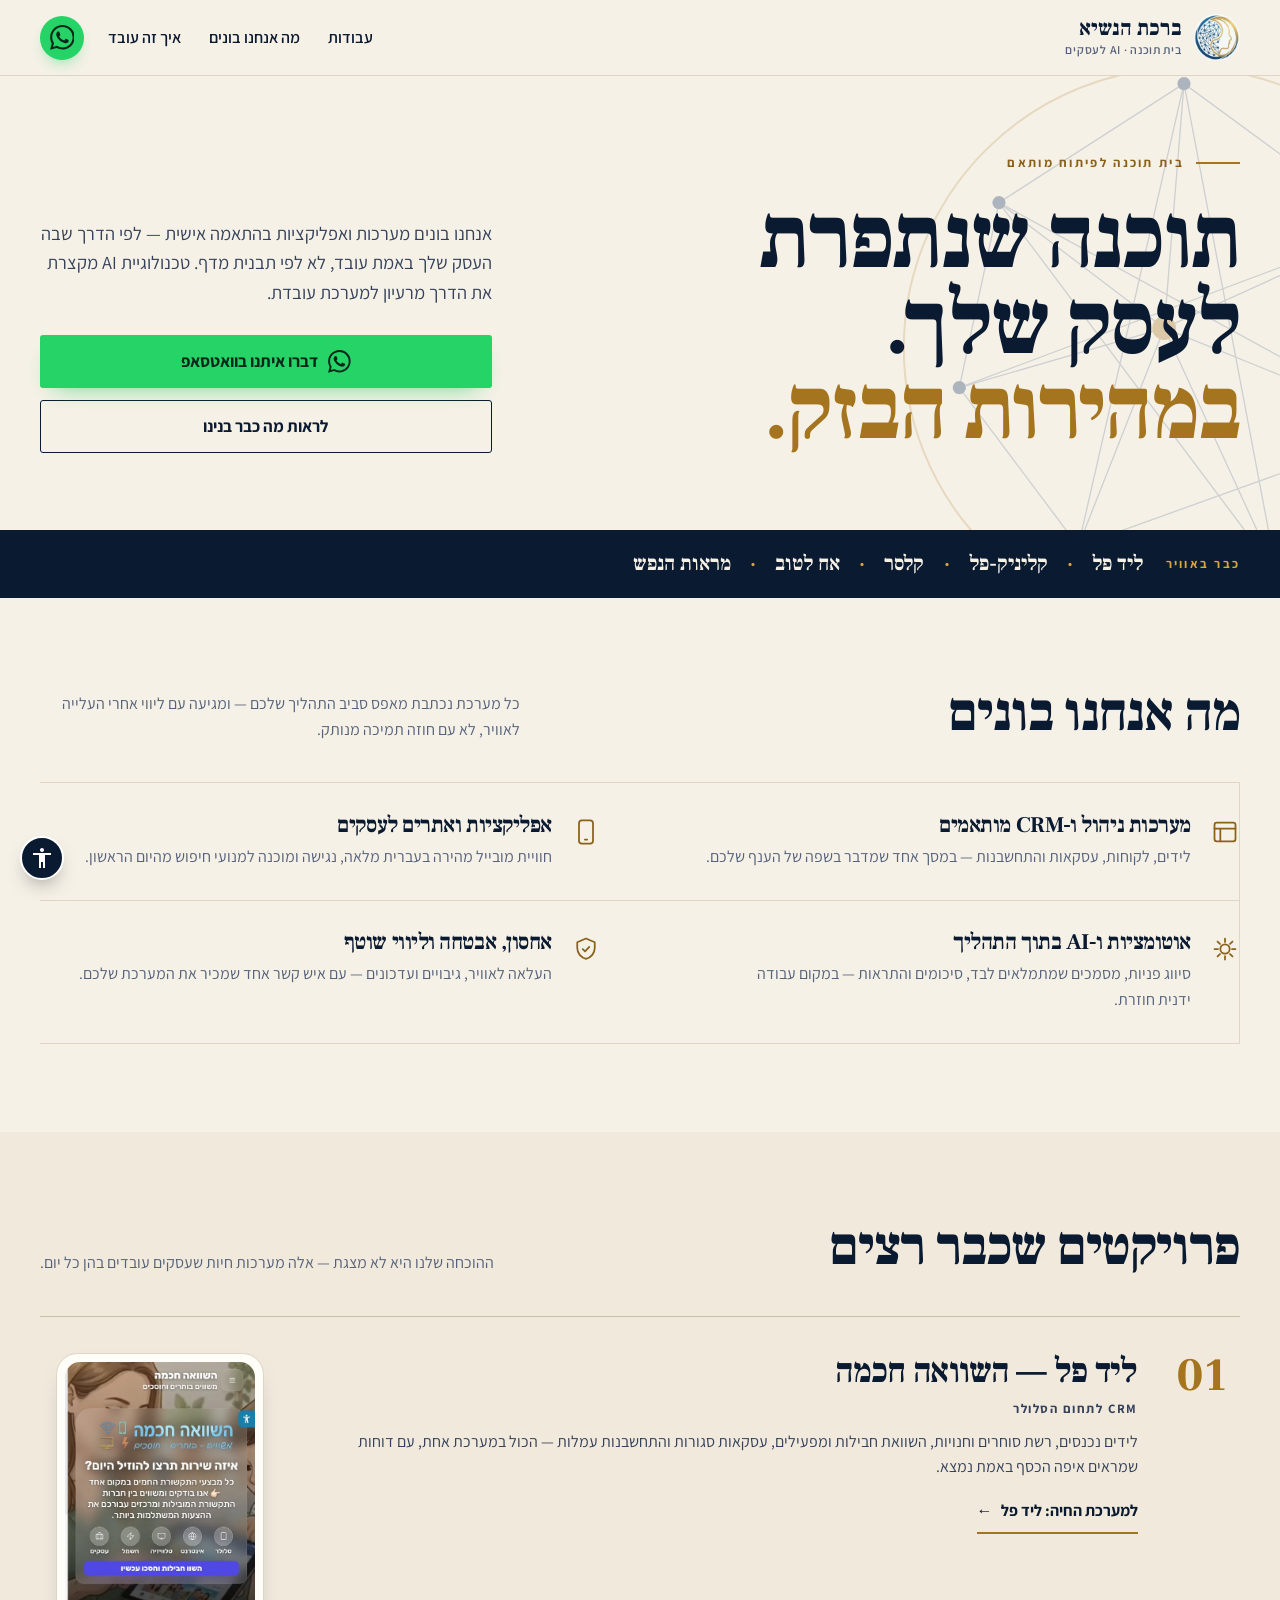
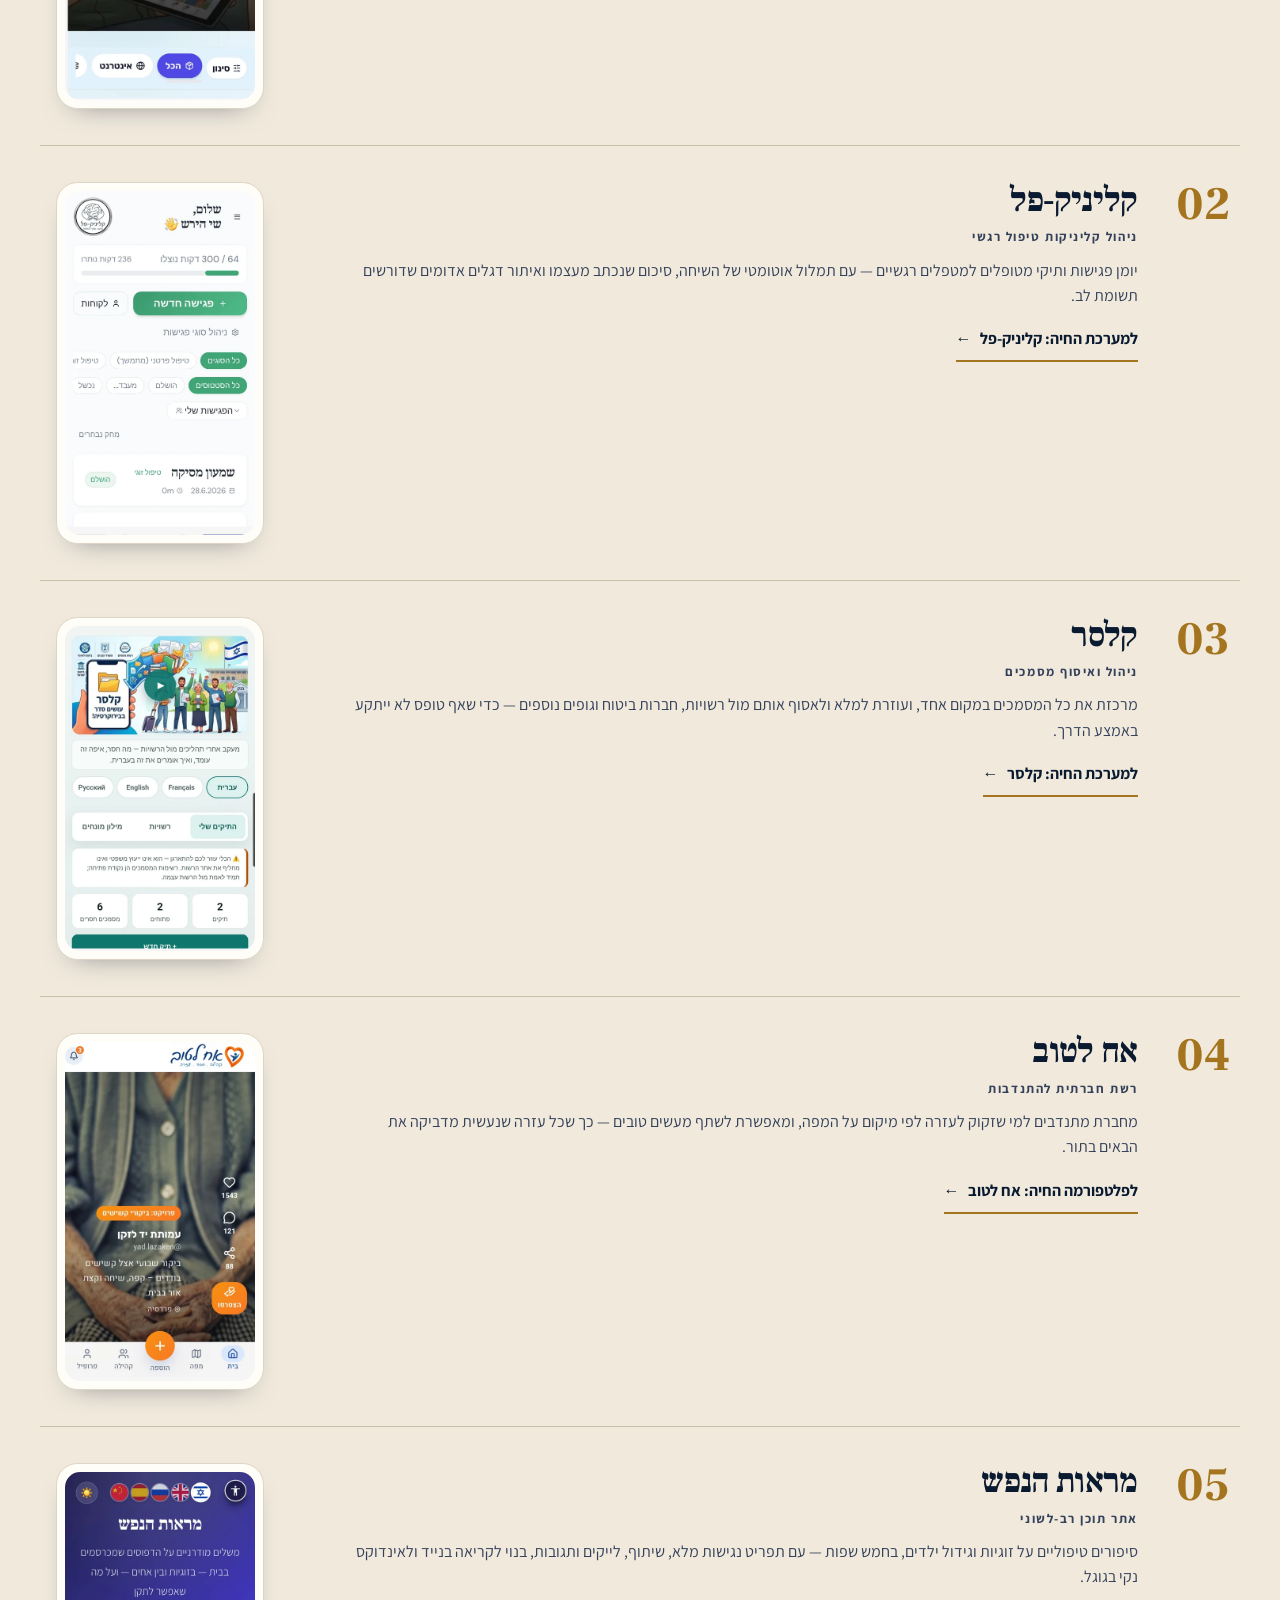
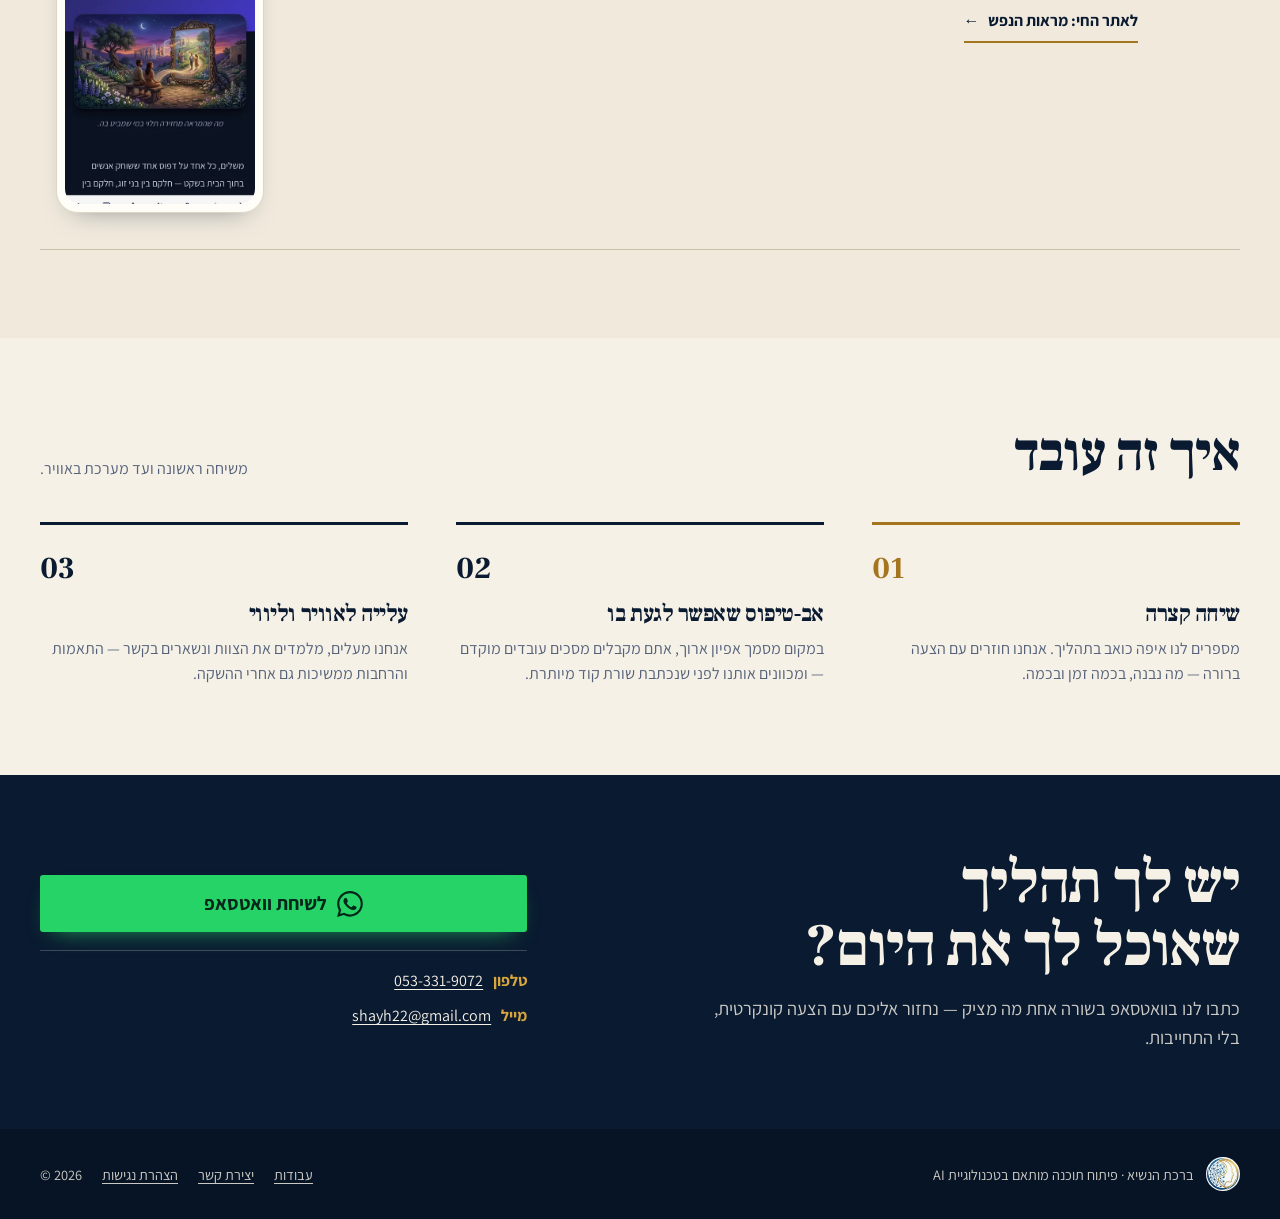
==== commit cac99f71: "Keep the header in view while the page scrolls The header sticks to the top with the logo, the nav a" ====
--- a/index.html
+++ b/index.html
@@ -23,7 +23,7 @@
     <link rel="preconnect" href="https://fonts.googleapis.com">
     <link rel="preconnect" href="https://fonts.gstatic.com" crossorigin>
     <link href="https://fonts.googleapis.com/css2?family=Frank+Ruhl+Libre:wght@500;700;800;900&family=Assistant:wght@300;400;600;700&display=swap" rel="stylesheet">
-    <link rel="stylesheet" href="styles.css?v=2">
+    <link rel="stylesheet" href="styles.css?v=3">
 
     <script type="application/ld+json">
     {
@@ -77,7 +77,7 @@
     </script>
 </head>
 <body>
-<script src="intro.js?v=2"></script>
+<script src="intro.js?v=3"></script>
 
 <a class="skip-link" href="#main">דילוג לתוכן המרכזי</a>
 
@@ -369,7 +369,8 @@
     <button type="button" class="a11y-reset" data-a11y="reset">איפוס הגדרות הנגישות</button>
 </div>
 
-<script src="a11y.js?v=2" defer></script>
-<script src="motion.js?v=2" defer></script>
+<script src="a11y.js?v=3" defer></script>
+<script src="header.js?v=3" defer></script>
+<script src="motion.js?v=3" defer></script>
 </body>
 </html>
--- a/styles.css
+++ b/styles.css
@@ -219,11 +219,34 @@
 
 /* ---- header ------------------------------------------------------- */
 
+/* The header rides along with the reader — logo, nav and the WhatsApp mark
+   together. It sits below the accessibility drawer and the opening logo in
+   the stacking order, and tightens a little once it leaves the top. */
 .site-header {
+    position: sticky;
+    top: 0;
+    z-index: 90;
     border-bottom: 1px solid var(--line);
     background: var(--bg-primary);
+    transition: box-shadow 0.3s ease;
+}
+@supports (backdrop-filter: blur(6px)) {
+    .site-header {
+        background: color-mix(in srgb, var(--bg-primary) 88%, transparent);
+        backdrop-filter: blur(10px);
+    }
+}
+.site-header.is-stuck { box-shadow: 0 12px 26px -22px rgba(10, 26, 48, 0.9); }
+.site-header.is-stuck .wrap { padding-block: 0.55rem; }
+.site-header.is-stuck .brand img { width: 2.35rem; height: 2.35rem; }
+
+/* anchors land below the header instead of behind it */
+:where(main, main [id]) { scroll-margin-top: 5.5rem; }
+@media (max-width: 60rem) {
+    :where(main, main [id]) { scroll-margin-top: 7.5rem; }
 }
 .site-header .wrap {
+    transition: padding 0.3s ease;
     display: flex;
     flex-wrap: wrap;
     align-items: center;
@@ -595,7 +618,6 @@
 }
 /* the header keeps the logo's place while the big one is still flying to it */
 .intro-playing .brand img { visibility: hidden; }
-.intro-playing, .intro-playing body { overflow: hidden; }
 
 @media (prefers-reduced-motion: reduce) {
     .intro { display: none; }
@@ -699,7 +721,7 @@
 
 /* small, everyday feedback */
 .btn:active { transform: translateY(1px) scale(0.99); }
-.brand img { transition: transform 0.4s cubic-bezier(.34,1.56,.64,1); }
+.brand img { transition: transform 0.4s cubic-bezier(.34,1.56,.64,1), width 0.3s ease, height 0.3s ease; }
 .brand:hover img { transform: rotate(-10deg) scale(1.06); }
 .project-link .arrow { transition: transform 0.25s ease; }
 .project-link:hover .arrow { transform: translateX(-0.35rem); }
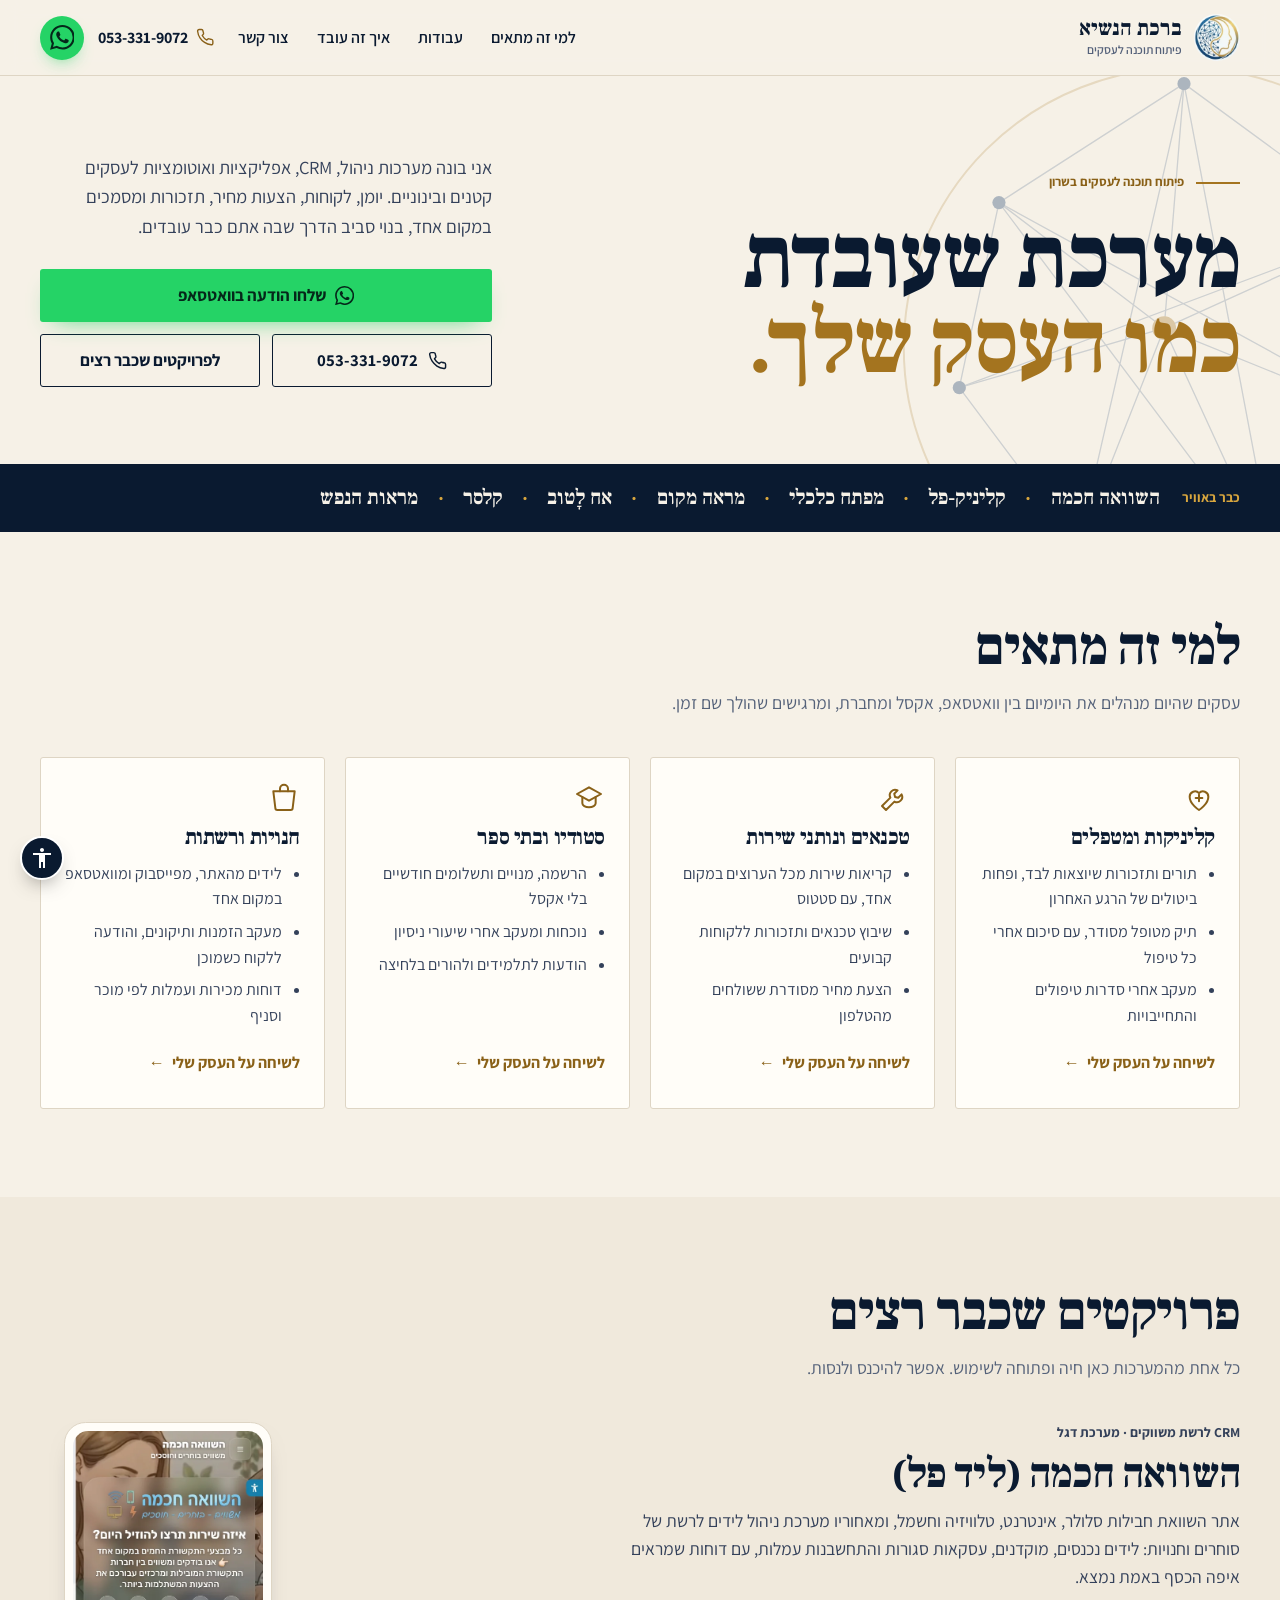
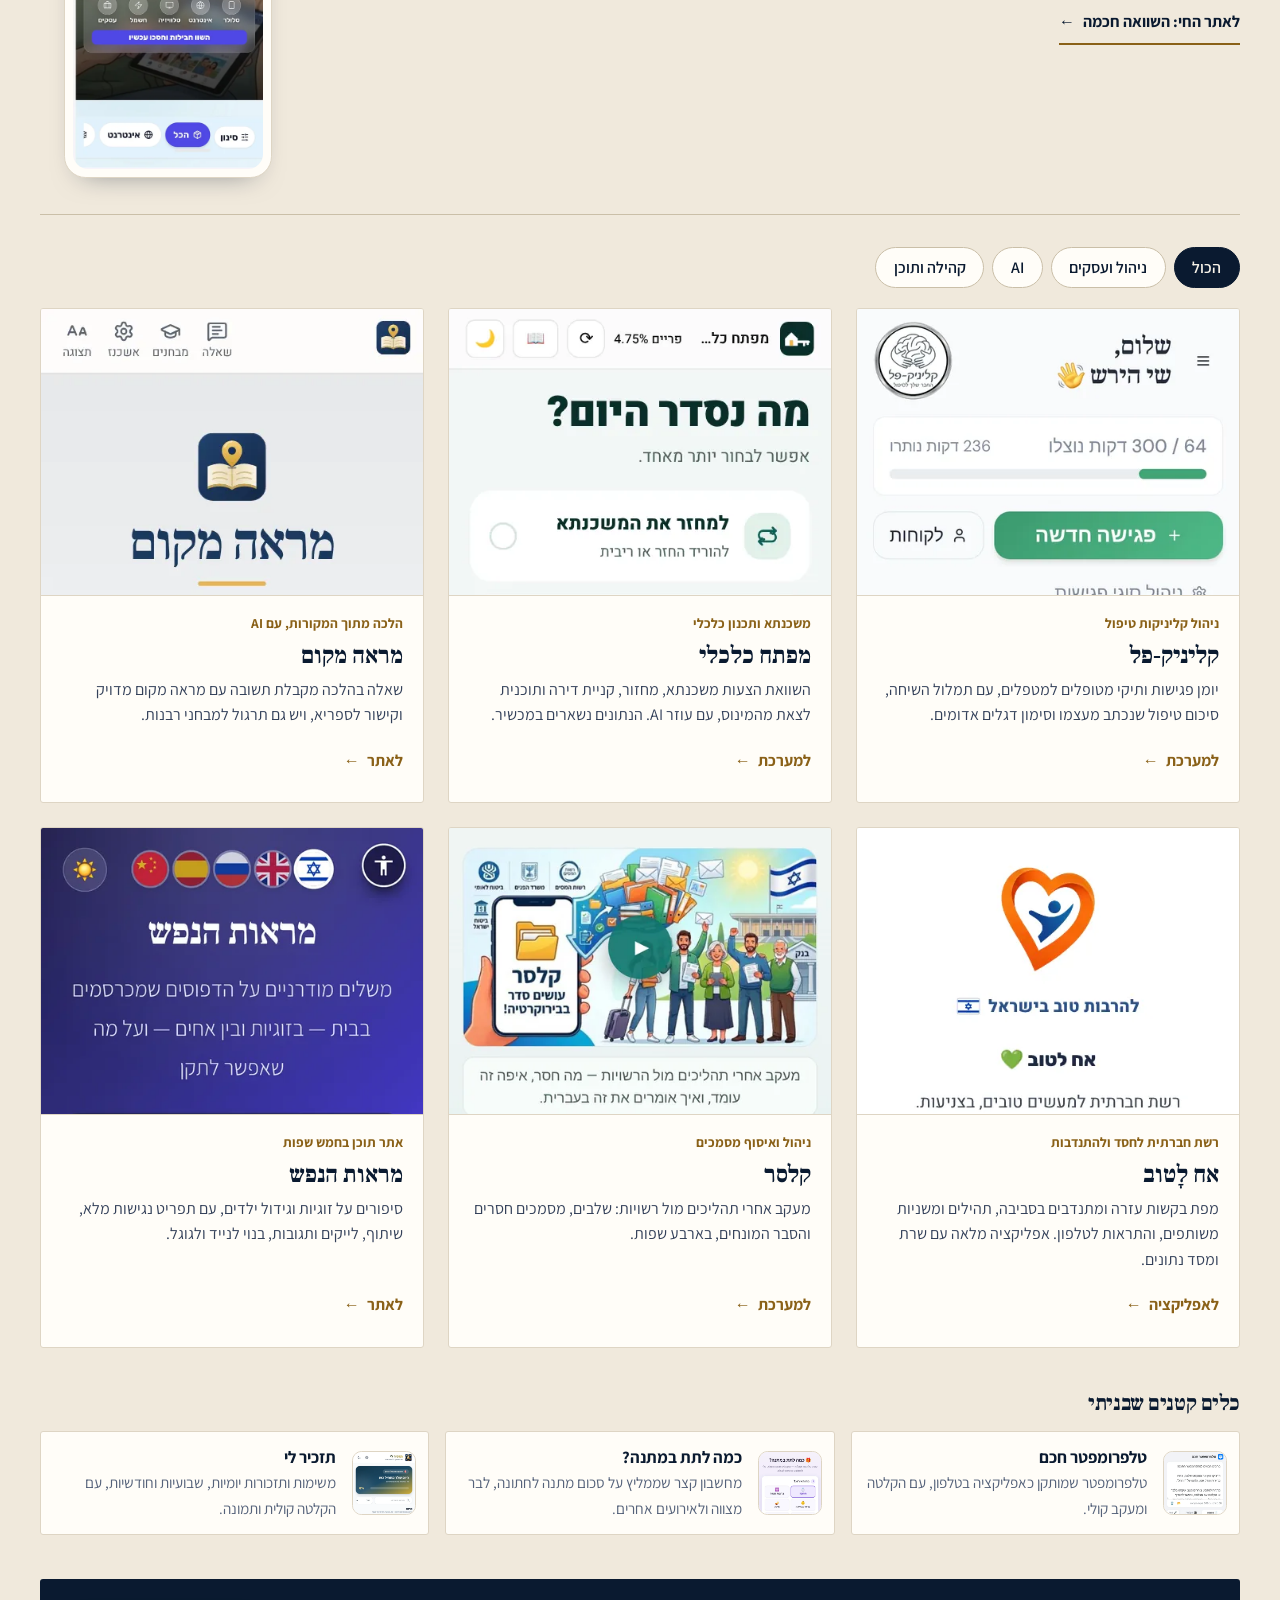
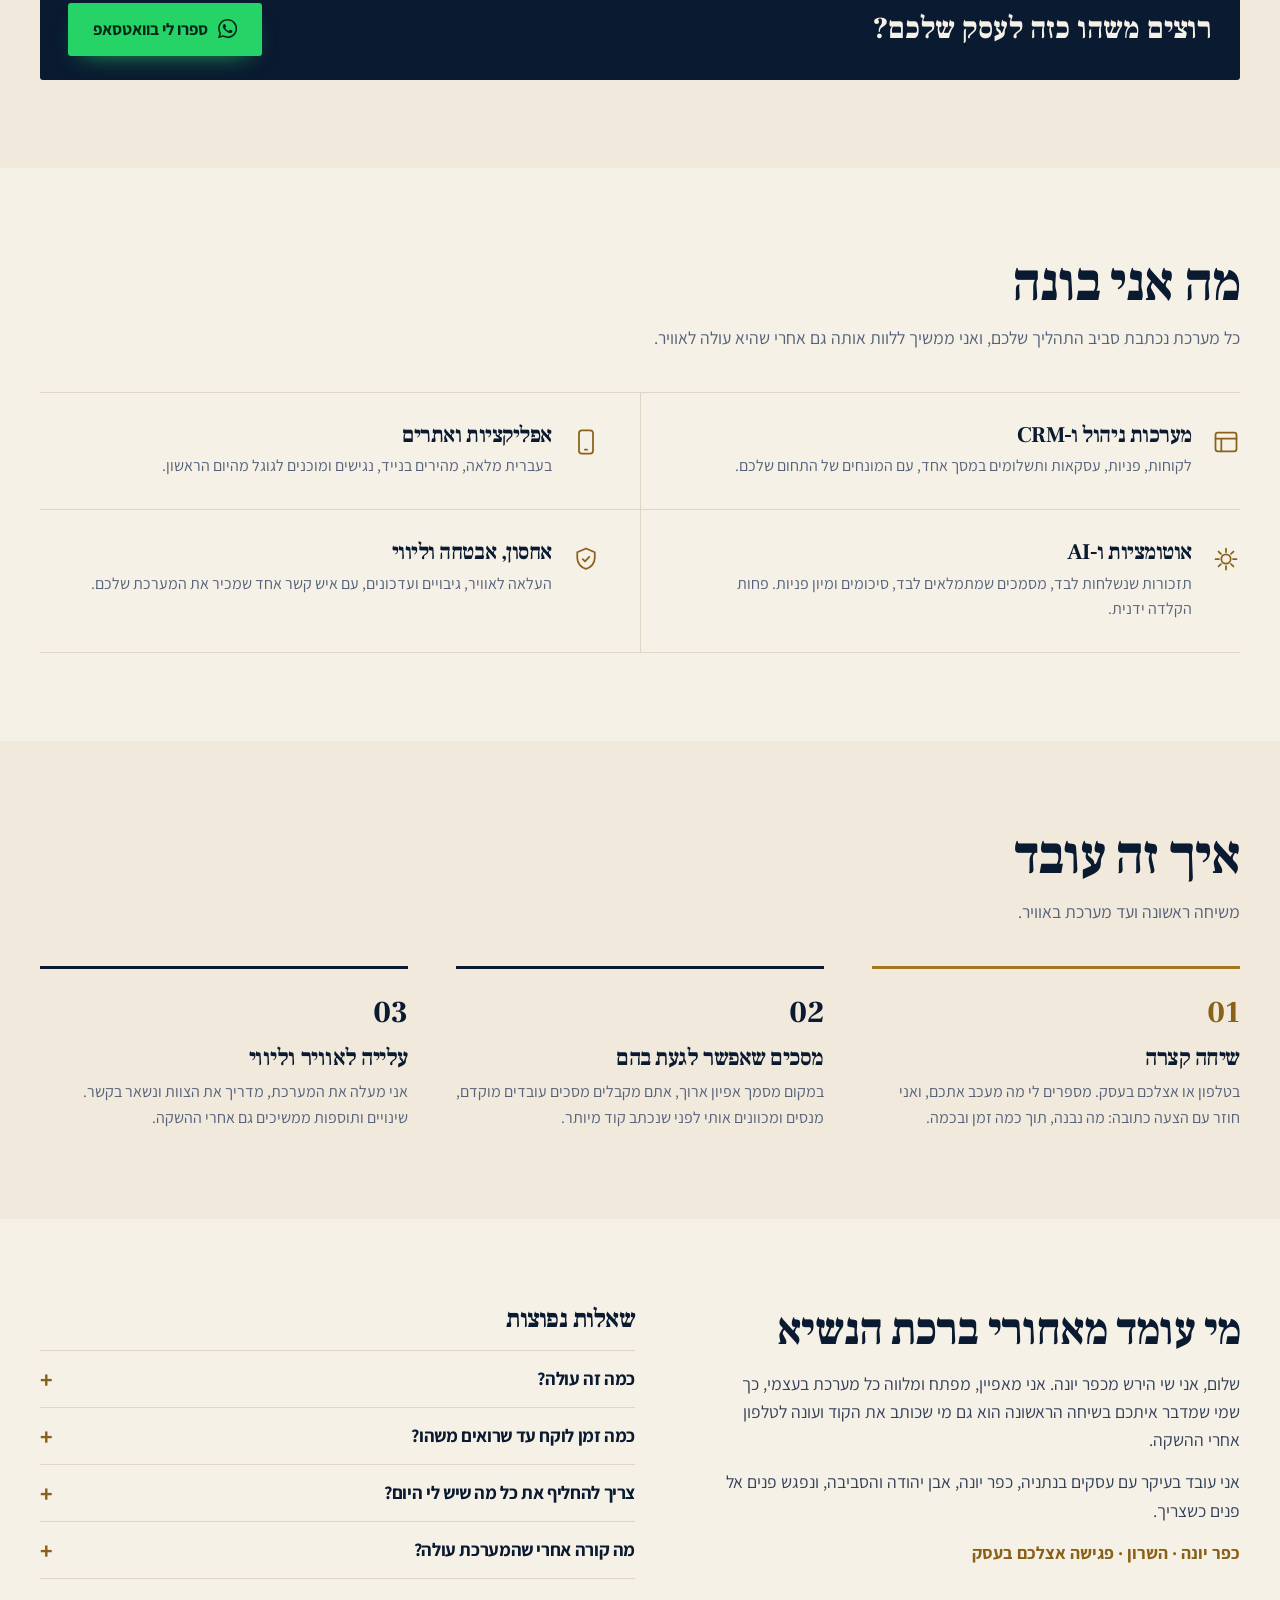
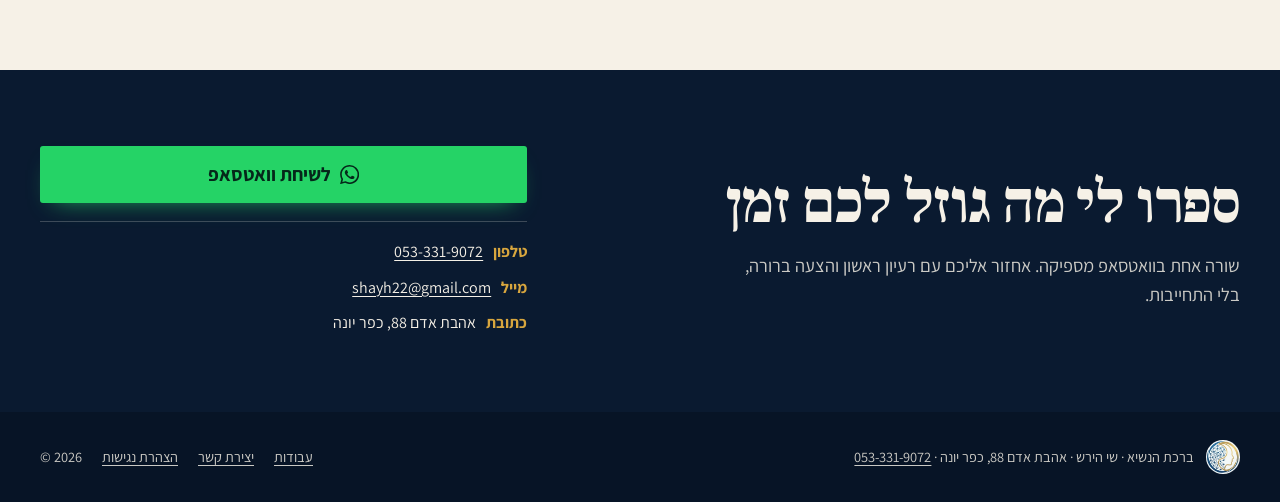
==== commit 7a83c8e7: "Site refresh: fixed אח לטוב link, new products, audiences, about and FAQ - אח לטוב now links to achl" ====
--- a/index.html
+++ b/index.html
@@ -3,41 +3,77 @@
 <head>
     <meta charset="utf-8">
     <meta name="viewport" content="width=device-width, initial-scale=1">
-    <title>ברכת הנשיא — בית תוכנה לפיתוח מערכות ואפליקציות בטכנולוגיית AI</title>
-    <meta name="description" content="ברכת הנשיא בונה מערכות ואפליקציות בהתאמה אישית לעסקים — CRM, ניהול מסמכים, אוטומציות ו-AI. חמש מערכות כבר באוויר: ליד פל, קליניק-פל, קלסר, אח לטוב ומראות הנפש.">
-    <link rel="canonical" href="https://shayh22.github.io/birkat-hanasi/">
+    <title>ברכת הנשיא | פיתוח מערכות ניהול, CRM ואפליקציות לעסקים בשרון</title>
+    <meta name="description" content="שי הירש מכפר יונה בונה מערכות ניהול, CRM, אפליקציות ואוטומציות AI לקליניקות, נותני שירות, סטודיו וחנויות בנתניה ובשרון. מערכות שכבר רצות, ושיחת היכרות בלי התחייבות.">
+    <link rel="canonical" href="https://birkat-hanasi.co.il/">
 
     <meta property="og:type" content="website">
     <meta property="og:locale" content="he_IL">
     <meta property="og:site_name" content="ברכת הנשיא">
-    <meta property="og:title" content="ברכת הנשיא — בית תוכנה לפיתוח מערכות ואפליקציות בטכנולוגיית AI">
-    <meta property="og:description" content="תוכנה שנתפרת לעסק שלך, במהירות הבזק. חמש מערכות כבר באוויר.">
-    <meta property="og:url" content="https://shayh22.github.io/birkat-hanasi/">
-    <meta property="og:image" content="https://shayh22.github.io/birkat-hanasi/logo.webp">
-    <meta name="twitter:card" content="summary">
+    <meta property="og:title" content="ברכת הנשיא | מערכות ניהול ואפליקציות לעסקים בשרון">
+    <meta property="og:description" content="מערכות ניהול, CRM, אפליקציות ואוטומציות AI, בנויות סביב הדרך שבה העסק שלכם עובד. מכפר יונה, לעסקים בנתניה ובשרון.">
+    <meta property="og:url" content="https://birkat-hanasi.co.il/">
+    <!-- WhatsApp and friends will not render WebP previews, and skip images
+         under a few hundred pixels: this is a 1200x630 PNG card. -->
+    <meta property="og:image" content="https://birkat-hanasi.co.il/og-image.png">
+    <meta property="og:image:secure_url" content="https://birkat-hanasi.co.il/og-image.png">
+    <meta property="og:image:type" content="image/png">
+    <meta property="og:image:width" content="1200">
+    <meta property="og:image:height" content="630">
+    <meta property="og:image:alt" content="ברכת הנשיא, בית תוכנה לעסקים">
+    <meta name="twitter:card" content="summary_large_image">
+    <meta name="twitter:title" content="ברכת הנשיא | מערכות ניהול ואפליקציות לעסקים בשרון">
+    <meta name="twitter:description" content="מערכות ניהול, CRM, אפליקציות ואוטומציות AI לעסקים בנתניה ובשרון.">
+    <meta name="twitter:image" content="https://birkat-hanasi.co.il/og-image.png">
 
     <link rel="icon" href="logo.webp" type="image/webp">
+    <link rel="icon" href="logo.png" type="image/png" sizes="128x128">
     <link rel="apple-touch-icon" href="logo.webp">
     <meta name="theme-color" content="#0a1a30">
 
     <link rel="preconnect" href="https://fonts.googleapis.com">
     <link rel="preconnect" href="https://fonts.gstatic.com" crossorigin>
-    <link href="https://fonts.googleapis.com/css2?family=Frank+Ruhl+Libre:wght@500;700;800;900&family=Assistant:wght@300;400;600;700&display=swap" rel="stylesheet">
-    <link rel="stylesheet" href="styles.css?v=3">
+    <link href="https://fonts.googleapis.com/css2?family=Frank+Ruhl+Libre:wght@700;800&family=Assistant:wght@400;600;700&display=swap" rel="stylesheet">
+    <link rel="stylesheet" href="styles.css?v=5">
 
     <script type="application/ld+json">
     {
       "@context": "https://schema.org",
-      "@type": "ProfessionalService",
+      "@type": ["ProfessionalService", "LocalBusiness"],
+      "@id": "https://birkat-hanasi.co.il/#business",
       "name": "ברכת הנשיא",
-      "description": "בית תוכנה לפיתוח מערכות ואפליקציות מותאמות לעסקים בטכנולוגיית AI",
-      "url": "https://shayh22.github.io/birkat-hanasi/",
-      "logo": "https://shayh22.github.io/birkat-hanasi/logo.webp",
-      "image": "https://shayh22.github.io/birkat-hanasi/logo.webp",
+      "description": "פיתוח מערכות ניהול, CRM, אפליקציות ואוטומציות AI לעסקים קטנים ובינוניים",
+      "url": "https://birkat-hanasi.co.il/",
+      "logo": "https://birkat-hanasi.co.il/logo.png",
+      "image": "https://birkat-hanasi.co.il/og-image.png",
       "telephone": "+972-53-331-9072",
       "email": "shayh22@gmail.com",
-      "areaServed": "IL",
+      "founder": { "@type": "Person", "name": "שי הירש" },
+      "address": {
+        "@type": "PostalAddress",
+        "streetAddress": "אהבת אדם 88",
+        "addressLocality": "כפר יונה",
+        "addressCountry": "IL"
+      },
+      "areaServed": [
+        { "@type": "City", "name": "נתניה" },
+        { "@type": "City", "name": "כפר יונה" },
+        { "@type": "City", "name": "אבן יהודה" },
+        { "@type": "AdministrativeArea", "name": "השרון" }
+      ],
       "inLanguage": "he"
+    }
+    </script>
+    <script type="application/ld+json">
+    {
+      "@context": "https://schema.org",
+      "@type": "FAQPage",
+      "mainEntity": [
+        { "@type": "Question", "name": "כמה זה עולה?", "acceptedAnswer": { "@type": "Answer", "text": "המחיר תלוי בהיקף. אחרי שיחה קצרה אני חוזר עם הצעה כתובה: מה נבנה, תוך כמה זמן ובכמה. אין הפתעות באמצע הדרך." } },
+        { "@type": "Question", "name": "כמה זמן לוקח עד שרואים משהו?", "acceptedAnswer": { "@type": "Answer", "text": "מהר. במקום מסמך אפיון ארוך, אתם מקבלים מסכים עובדים בשלב מוקדם, מנסים אותם ואומרים מה לשנות." } },
+        { "@type": "Question", "name": "צריך להחליף את כל מה שיש לי היום?", "acceptedAnswer": { "@type": "Answer", "text": "לא. אפשר להתחיל מתהליך אחד שמציק, למשל תזכורות או מעקב לידים, ולהרחיב משם." } },
+        { "@type": "Question", "name": "מה קורה אחרי שהמערכת עולה?", "acceptedAnswer": { "@type": "Answer", "text": "אני ממשיך ללוות: מדריך את הצוות, מתקן, מעדכן ומוסיף. מי שבנה את המערכת הוא מי שעונה לטלפון." } }
+      ]
     }
     </script>
 
@@ -48,7 +84,11 @@
             var root = document.documentElement;
             try {
                 var a = JSON.parse(localStorage.getItem('birkat.a11y') || '{}');
+                window.__a11yPrefs = a;
                 window.__a11yState = { size: a.size || 100 };
+                /* an explicit "animations are welcome here" has to survive
+                   into the drawer's state, or the next save would drop it */
+                if (a.motion === false) window.__a11yState.motion = false;
                 if (a.size && a.size !== 100) root.style.fontSize = a.size + '%';
                 var flags = { contrast: 'a11y-contrast', grayscale: 'a11y-grayscale',
                               underline: 'a11y-underline', readable: 'a11y-readable',
@@ -56,7 +96,7 @@
                 for (var k in flags) {
                     if (a[k]) { root.classList.add(flags[k]); window.__a11yState[k] = true; }
                 }
-            } catch (e) { window.__a11yState = { size: 100 }; }
+            } catch (e) { window.__a11yPrefs = {}; window.__a11yState = { size: 100 }; }
         })();
     </script>
     <script>
@@ -66,9 +106,16 @@
         (function () {
             var root = document.documentElement;
             if (root.classList.contains('a11y-no-motion')) return;
-            try {
-                if (window.matchMedia('(prefers-reduced-motion: reduce)').matches) return;
-            } catch (e) { return; }
+            /* The device's request to reduce motion is honoured unless the
+               reader has deliberately switched animations back on here. */
+            var allowed = (window.__a11yPrefs || {}).motion === false;
+            if (!allowed) {
+                try {
+                    if (window.matchMedia('(prefers-reduced-motion: reduce)').matches) return;
+                } catch (e) { return; }
+            } else {
+                root.classList.add('motion-forced');
+            }
             root.classList.add('motion-ready');
             window.__motionFallback = setTimeout(function () {
                 root.classList.remove('motion-ready');
@@ -77,7 +124,7 @@
     </script>
 </head>
 <body>
-<script src="intro.js?v=3"></script>
+<script src="intro.js?v=5"></script>
 
 <a class="skip-link" href="#main">דילוג לתוכן המרכזי</a>
 
@@ -87,18 +134,22 @@
             <img src="logo.webp" alt="הלוגו של ברכת הנשיא" width="46" height="46">
             <span>
                 <span class="brand-name">ברכת הנשיא</span>
-                <span class="brand-tag">בית תוכנה · AI לעסקים</span>
+                <span class="brand-tag">פיתוח תוכנה לעסקים</span>
             </span>
         </a>
-        <a class="wa-icon header-cta" href="https://wa.me/972533319072?text=%D7%94%D7%99%D7%99%2C%20%D7%94%D7%92%D7%A2%D7%AA%D7%99%20%D7%93%D7%A8%D7%9A%20%D7%94%D7%90%D7%AA%D7%A8%20%D7%A9%D7%9C%20%D7%91%D7%A8%D7%9B%D7%AA%20%D7%94%D7%A0%D7%A9%D7%99%D7%90.%20%D7%A8%D7%A6%D7%99%D7%AA%D7%99%20%D7%9C%D7%A9%D7%9E%D7%95%D7%A2%20%D7%A2%D7%9C%20%D7%A4%D7%99%D7%AA%D7%95%D7%97%20%D7%9E%D7%A2%D7%A8%D7%9B%D7%AA%20%D7%9C%D7%A2%D7%A1%D7%A7%20%D7%A9%D7%9C%D7%99."
-           target="_blank" rel="noopener"
-           aria-label="פתיחת שיחת וואטסאפ עם ברכת הנשיא" title="וואטסאפ">
-            <svg viewBox="0 0 24 24" fill="currentColor" aria-hidden="true" focusable="false"><path d="M17.472 14.382c-.297-.149-1.758-.867-2.03-.967-.273-.099-.471-.148-.67.15-.197.297-.767.966-.94 1.164-.173.199-.347.223-.644.075-.297-.15-1.255-.463-2.39-1.475-.883-.788-1.48-1.761-1.653-2.059-.173-.297-.018-.458.13-.606.134-.133.298-.347.446-.52.149-.174.198-.298.298-.497.099-.198.05-.371-.025-.52-.075-.149-.669-1.612-.916-2.207-.242-.579-.487-.5-.669-.51a12.8 12.8 0 0 0-.57-.01c-.198 0-.52.074-.792.372-.272.297-1.04 1.016-1.04 2.479 0 1.462 1.065 2.875 1.213 3.074.149.198 2.096 3.2 5.077 4.487.709.306 1.262.489 1.694.625.712.227 1.36.195 1.871.118.571-.085 1.758-.719 2.006-1.413.248-.694.248-1.289.173-1.413-.074-.124-.272-.198-.57-.347m-5.421 7.403h-.004a9.87 9.87 0 0 1-5.031-1.378l-.361-.214-3.741.982.998-3.648-.235-.374a9.86 9.86 0 0 1-1.51-5.26c.001-5.45 4.436-9.884 9.888-9.884 2.64 0 5.122 1.03 6.988 2.898a9.825 9.825 0 0 1 2.893 6.994c-.003 5.45-4.437 9.884-9.885 9.884m8.413-18.297A11.815 11.815 0 0 0 12.05 0C5.495 0 .16 5.335.157 11.892c0 2.096.547 4.142 1.588 5.945L.057 24l6.305-1.654a11.882 11.882 0 0 0 5.683 1.448h.005c6.554 0 11.89-5.335 11.893-11.893a11.821 11.821 0 0 0-3.48-8.413Z"></path></svg>
-        </a>
+        <div class="header-actions">
+            <a class="header-phone" href="tel:+972533319072" aria-label="התקשרו: 053-331-9072"><svg viewBox="0 0 24 24" fill="none" stroke="currentColor" stroke-width="1.8" stroke-linecap="round" stroke-linejoin="round" aria-hidden="true" focusable="false"><path d="M22 16.9v3a2 2 0 0 1-2.2 2 19.8 19.8 0 0 1-8.6-3.1 19.5 19.5 0 0 1-6-6A19.8 19.8 0 0 1 2.1 4.2 2 2 0 0 1 4.1 2h3a2 2 0 0 1 2 1.7c.1.9.4 1.8.7 2.7a2 2 0 0 1-.5 2.1L8.1 9.8a16 16 0 0 0 6 6l1.3-1.3a2 2 0 0 1 2.1-.4c.9.3 1.8.6 2.7.7a2 2 0 0 1 1.8 2z"></path></svg><span>053-331-9072</span></a>
+            <a class="wa-icon header-cta" href="https://wa.me/972533319072?text=%D7%94%D7%99%D7%99%2C%20%D7%94%D7%92%D7%A2%D7%AA%D7%99%20%D7%93%D7%A8%D7%9A%20%D7%94%D7%90%D7%AA%D7%A8%20%D7%A9%D7%9C%20%D7%91%D7%A8%D7%9B%D7%AA%20%D7%94%D7%A0%D7%A9%D7%99%D7%90.%20%D7%A8%D7%A6%D7%99%D7%AA%D7%99%20%D7%9C%D7%A9%D7%9E%D7%95%D7%A2%20%D7%A2%D7%9C%20%D7%A4%D7%99%D7%AA%D7%95%D7%97%20%D7%9E%D7%A2%D7%A8%D7%9B%D7%AA%20%D7%9C%D7%A2%D7%A1%D7%A7%20%D7%A9%D7%9C%D7%99."
+               target="_blank" rel="noopener"
+               aria-label="פתיחת שיחת וואטסאפ עם ברכת הנשיא" title="וואטסאפ">
+                <svg viewBox="0 0 24 24" fill="currentColor" aria-hidden="true" focusable="false"><path d="M17.472 14.382c-.297-.149-1.758-.867-2.03-.967-.273-.099-.471-.148-.67.15-.197.297-.767.966-.94 1.164-.173.199-.347.223-.644.075-.297-.15-1.255-.463-2.39-1.475-.883-.788-1.48-1.761-1.653-2.059-.173-.297-.018-.458.13-.606.134-.133.298-.347.446-.52.149-.174.198-.298.298-.497.099-.198.05-.371-.025-.52-.075-.149-.669-1.612-.916-2.207-.242-.579-.487-.5-.669-.51a12.8 12.8 0 0 0-.57-.01c-.198 0-.52.074-.792.372-.272.297-1.04 1.016-1.04 2.479 0 1.462 1.065 2.875 1.213 3.074.149.198 2.096 3.2 5.077 4.487.709.306 1.262.489 1.694.625.712.227 1.36.195 1.871.118.571-.085 1.758-.719 2.006-1.413.248-.694.248-1.289.173-1.413-.074-.124-.272-.198-.57-.347m-5.421 7.403h-.004a9.87 9.87 0 0 1-5.031-1.378l-.361-.214-3.741.982.998-3.648-.235-.374a9.86 9.86 0 0 1-1.51-5.26c.001-5.45 4.436-9.884 9.888-9.884 2.64 0 5.122 1.03 6.988 2.898a9.825 9.825 0 0 1 2.893 6.994c-.003 5.45-4.437 9.884-9.885 9.884m8.413-18.297A11.815 11.815 0 0 0 12.05 0C5.495 0 .16 5.335.157 11.892c0 2.096.547 4.142 1.588 5.945L.057 24l6.305-1.654a11.882 11.882 0 0 0 5.683 1.448h.005c6.554 0 11.89-5.335 11.893-11.893a11.821 11.821 0 0 0-3.48-8.413Z"></path></svg>
+            </a>
+        </div>
         <nav class="site-nav" aria-label="ניווט ראשי">
+            <a class="nav-link" href="#who">למי זה מתאים</a>
             <a class="nav-link" href="#work">עבודות</a>
-            <a class="nav-link" href="#services">מה אנחנו בונים</a>
             <a class="nav-link" href="#how">איך זה עובד</a>
+            <a class="nav-link" href="#contact">צור קשר</a>
         </nav>
     </div>
 </header>
@@ -124,69 +175,70 @@
 
         <div class="wrap hero-grid">
             <div>
-                <p class="eyebrow">בית תוכנה לפיתוח מותאם</p>
-                <h1 id="hero-title">תוכנה שנתפרת לעסק שלך.<span class="flash">במהירות הבזק.</span></h1>
+                <p class="eyebrow">פיתוח תוכנה לעסקים בשרון</p>
+                <h1 id="hero-title">מערכת שעובדת<span class="flash">כמו העסק שלך.</span></h1>
             </div>
             <div class="hero-aside">
-                <p>אנחנו בונים מערכות ואפליקציות בהתאמה אישית — לפי הדרך שבה העסק שלך באמת עובד, לא לפי תבנית מדף. טכנולוגיית AI מקצרת את הדרך מרעיון למערכת עובדת.</p>
+                <p>אני בונה מערכות ניהול, CRM, אפליקציות ואוטומציות לעסקים קטנים ובינוניים. יומן, לקוחות, הצעות מחיר, תזכורות ומסמכים במקום אחד, בנוי סביב הדרך שבה אתם כבר עובדים.</p>
                 <div class="hero-actions">
                     <a class="btn btn-whatsapp btn-pulse" href="https://wa.me/972533319072?text=%D7%94%D7%99%D7%99%2C%20%D7%94%D7%92%D7%A2%D7%AA%D7%99%20%D7%93%D7%A8%D7%9A%20%D7%94%D7%90%D7%AA%D7%A8%20%D7%A9%D7%9C%20%D7%91%D7%A8%D7%9B%D7%AA%20%D7%94%D7%A0%D7%A9%D7%99%D7%90.%20%D7%A8%D7%A6%D7%99%D7%AA%D7%99%20%D7%9C%D7%A9%D7%9E%D7%95%D7%A2%20%D7%A2%D7%9C%20%D7%A4%D7%99%D7%AA%D7%95%D7%97%20%D7%9E%D7%A2%D7%A8%D7%9B%D7%AA%20%D7%9C%D7%A2%D7%A1%D7%A7%20%D7%A9%D7%9C%D7%99." target="_blank" rel="noopener">
                         <svg viewBox="0 0 24 24" fill="currentColor" aria-hidden="true" focusable="false"><path d="M17.472 14.382c-.297-.149-1.758-.867-2.03-.967-.273-.099-.471-.148-.67.15-.197.297-.767.966-.94 1.164-.173.199-.347.223-.644.075-.297-.15-1.255-.463-2.39-1.475-.883-.788-1.48-1.761-1.653-2.059-.173-.297-.018-.458.13-.606.134-.133.298-.347.446-.52.149-.174.198-.298.298-.497.099-.198.05-.371-.025-.52-.075-.149-.669-1.612-.916-2.207-.242-.579-.487-.5-.669-.51a12.8 12.8 0 0 0-.57-.01c-.198 0-.52.074-.792.372-.272.297-1.04 1.016-1.04 2.479 0 1.462 1.065 2.875 1.213 3.074.149.198 2.096 3.2 5.077 4.487.709.306 1.262.489 1.694.625.712.227 1.36.195 1.871.118.571-.085 1.758-.719 2.006-1.413.248-.694.248-1.289.173-1.413-.074-.124-.272-.198-.57-.347m-5.421 7.403h-.004a9.87 9.87 0 0 1-5.031-1.378l-.361-.214-3.741.982.998-3.648-.235-.374a9.86 9.86 0 0 1-1.51-5.26c.001-5.45 4.436-9.884 9.888-9.884 2.64 0 5.122 1.03 6.988 2.898a9.825 9.825 0 0 1 2.893 6.994c-.003 5.45-4.437 9.884-9.885 9.884m8.413-18.297A11.815 11.815 0 0 0 12.05 0C5.495 0 .16 5.335.157 11.892c0 2.096.547 4.142 1.588 5.945L.057 24l6.305-1.654a11.882 11.882 0 0 0 5.683 1.448h.005c6.554 0 11.89-5.335 11.893-11.893a11.821 11.821 0 0 0-3.48-8.413Z"></path></svg>
-                        <span>דברו איתנו בוואטסאפ</span>
-                    </a>
-                    <a class="btn btn-ghost" href="#work">לראות מה כבר בנינו</a>
+                        <span>שלחו הודעה בוואטסאפ</span>
+                    </a>
+                    <div class="hero-actions-row">
+                        <a class="btn btn-ghost" href="tel:+972533319072"><svg viewBox="0 0 24 24" fill="none" stroke="currentColor" stroke-width="1.8" stroke-linecap="round" stroke-linejoin="round" aria-hidden="true" focusable="false"><path d="M22 16.9v3a2 2 0 0 1-2.2 2 19.8 19.8 0 0 1-8.6-3.1 19.5 19.5 0 0 1-6-6A19.8 19.8 0 0 1 2.1 4.2 2 2 0 0 1 4.1 2h3a2 2 0 0 1 2 1.7c.1.9.4 1.8.7 2.7a2 2 0 0 1-.5 2.1L8.1 9.8a16 16 0 0 0 6 6l1.3-1.3a2 2 0 0 1 2.1-.4c.9.3 1.8.6 2.7.7a2 2 0 0 1 1.8 2z"></path></svg><span>053-331-9072</span></a>
+                        <a class="btn btn-ghost" href="#work">לפרויקטים שכבר רצים</a>
+                    </div>
                 </div>
             </div>
         </div>
     </section>
 
-    <section class="strip" aria-labelledby="strip-title">
+    <section class="strip" aria-label="מערכות שכבר באוויר">
         <div class="wrap">
-            <h2 id="strip-title">כבר באוויר</h2>
+            <p class="strip-label">כבר באוויר</p>
             <ul>
-                <li>ליד פל</li>
-                <li>קליניק-פל</li>
+                <li>השוואה חכמה</li>
+                <li>קליניק‑פל</li>
+                <li>מפתח כלכלי</li>
+                <li>מראה מקום</li>
+                <li>אח לָטוב</li>
                 <li>קלסר</li>
-                <li>אח לטוב</li>
                 <li>מראות הנפש</li>
             </ul>
         </div>
     </section>
 
-    <section class="section" id="services" aria-labelledby="services-title">
+    <section class="section" id="who" aria-labelledby="who-title">
         <div class="wrap">
             <div class="section-head">
-                <h2 id="services-title">מה אנחנו בונים</h2>
-                <p>כל מערכת נכתבת מאפס סביב התהליך שלכם — ומגיעה עם ליווי אחרי העלייה לאוויר, לא עם חוזה תמיכה מנותק.</p>
-            </div>
-            <div class="services">
-                <article class="service">
-                    <svg viewBox="0 0 24 24" fill="none" stroke="currentColor" stroke-width="1.5" stroke-linecap="round" stroke-linejoin="round" aria-hidden="true" focusable="false"><rect x="3" y="4" width="18" height="16" rx="2"></rect><path d="M3 9h18M8 20V9"></path></svg>
-                    <div>
-                        <h3>מערכות ניהול ו‑CRM מותאמים</h3>
-                        <p>לידים, לקוחות, עסקאות והתחשבנות — במסך אחד שמדבר בשפה של הענף שלכם.</p>
-                    </div>
-                </article>
-                <article class="service">
-                    <svg viewBox="0 0 24 24" fill="none" stroke="currentColor" stroke-width="1.5" stroke-linecap="round" stroke-linejoin="round" aria-hidden="true" focusable="false"><rect x="6" y="2" width="12" height="20" rx="2.5"></rect><path d="M11 18.5h2"></path></svg>
-                    <div>
-                        <h3>אפליקציות ואתרים לעסקים</h3>
-                        <p>חוויית מובייל מהירה בעברית מלאה, נגישה ומוכנה למנועי חיפוש מהיום הראשון.</p>
-                    </div>
-                </article>
-                <article class="service">
-                    <svg viewBox="0 0 24 24" fill="none" stroke="currentColor" stroke-width="1.5" stroke-linecap="round" stroke-linejoin="round" aria-hidden="true" focusable="false"><path d="M12 3v3M12 18v3M3 12h3M18 12h3M5.6 5.6l2.1 2.1M16.3 16.3l2.1 2.1M18.4 5.6l-2.1 2.1M7.7 16.3l-2.1 2.1"></path><circle cx="12" cy="12" r="4"></circle></svg>
-                    <div>
-                        <h3>אוטומציות ו‑AI בתוך התהליך</h3>
-                        <p>סיווג פניות, מסמכים שמתמלאים לבד, סיכומים והתראות — במקום עבודה ידנית חוזרת.</p>
-                    </div>
-                </article>
-                <article class="service">
-                    <svg viewBox="0 0 24 24" fill="none" stroke="currentColor" stroke-width="1.5" stroke-linecap="round" stroke-linejoin="round" aria-hidden="true" focusable="false"><path d="M12 3l7.5 3.2v5c0 4.4-3.1 8.1-7.5 9.3-4.4-1.2-7.5-4.9-7.5-9.3v-5z"></path><path d="M9.2 12.1l2 2 3.6-3.9"></path></svg>
-                    <div>
-                        <h3>אחסון, אבטחה וליווי שוטף</h3>
-                        <p>העלאה לאוויר, גיבויים ועדכונים — עם איש קשר אחד שמכיר את המערכת שלכם.</p>
-                    </div>
+                <h2 id="who-title">למי זה מתאים</h2>
+                <p>עסקים שהיום מנהלים את היומיום בין וואטסאפ, אקסל ומחברת, ומרגישים שהולך שם זמן.</p>
+            </div>
+            <div class="who-grid">
+                <article class="who-card" id="clinics">
+                    <svg viewBox="0 0 24 24" fill="none" stroke="currentColor" stroke-width="1.5" stroke-linecap="round" stroke-linejoin="round" aria-hidden="true" focusable="false"><path d="M12 21s-7-4.4-7-10a4 4 0 0 1 7-2.6A4 4 0 0 1 19 11c0 5.6-7 10-7 10z"></path><path d="M9.5 12h5M12 9.5v5"></path></svg>
+                    <h3>קליניקות ומטפלים</h3>
+                    <ul><li>תורים ותזכורות שיוצאות לבד, ופחות ביטולים של הרגע האחרון</li><li>תיק מטופל מסודר, עם סיכום אחרי כל טיפול</li><li>מעקב אחרי סדרות טיפולים והתחייבויות</li></ul>
+                    <a class="who-link" href="https://wa.me/972533319072?text=%D7%94%D7%99%D7%99%2C%20%D7%99%D7%A9%20%D7%9C%D7%99%20%D7%A7%D7%9C%D7%99%D7%A0%D7%99%D7%A7%D7%94%20%D7%95%D7%A8%D7%A6%D7%99%D7%AA%D7%99%20%D7%9C%D7%A9%D7%9E%D7%95%D7%A2%20%D7%A2%D7%9C%20%D7%9E%D7%A2%D7%A8%D7%9B%D7%AA%20%D7%9C%D7%A2%D7%A1%D7%A7." target="_blank" rel="noopener">לשיחה על העסק שלי<span class="arrow" aria-hidden="true">←</span></a>
+                </article>
+                <article class="who-card" id="field">
+                    <svg viewBox="0 0 24 24" fill="none" stroke="currentColor" stroke-width="1.5" stroke-linecap="round" stroke-linejoin="round" aria-hidden="true" focusable="false"><path d="M14.7 6.3a4 4 0 0 0-5.4 5.4L3 18l3 3 6.3-6.3a4 4 0 0 0 5.4-5.4l-2.5 2.5-2.4-.6-.6-2.4z"></path></svg>
+                    <h3>טכנאים ונותני שירות</h3>
+                    <ul><li>קריאות שירות מכל הערוצים במקום אחד, עם סטטוס</li><li>שיבוץ טכנאים ותזכורות ללקוחות קבועים</li><li>הצעת מחיר מסודרת ששולחים מהטלפון</li></ul>
+                    <a class="who-link" href="https://wa.me/972533319072?text=%D7%94%D7%99%D7%99%2C%20%D7%90%D7%A0%D7%99%20%D7%A0%D7%95%D7%AA%D7%9F%20%D7%A9%D7%99%D7%A8%D7%95%D7%AA%20%D7%91%D7%A9%D7%98%D7%97%20%D7%95%D7%A8%D7%A6%D7%99%D7%AA%D7%99%20%D7%9C%D7%A9%D7%9E%D7%95%D7%A2%20%D7%A2%D7%9C%20%D7%9E%D7%A2%D7%A8%D7%9B%D7%AA%20%D7%9C%D7%A2%D7%A1%D7%A7." target="_blank" rel="noopener">לשיחה על העסק שלי<span class="arrow" aria-hidden="true">←</span></a>
+                </article>
+                <article class="who-card" id="studios">
+                    <svg viewBox="0 0 24 24" fill="none" stroke="currentColor" stroke-width="1.5" stroke-linecap="round" stroke-linejoin="round" aria-hidden="true" focusable="false"><path d="M3 9l9-5 9 5-9 5z"></path><path d="M7 11.2V16c0 1.5 2.2 3 5 3s5-1.5 5-3v-4.8"></path></svg>
+                    <h3>סטודיו ובתי ספר</h3>
+                    <ul><li>הרשמה, מנויים ותשלומים חודשיים בלי אקסל</li><li>נוכחות ומעקב אחרי שיעורי ניסיון</li><li>הודעות לתלמידים ולהורים בלחיצה</li></ul>
+                    <a class="who-link" href="https://wa.me/972533319072?text=%D7%94%D7%99%D7%99%2C%20%D7%99%D7%A9%20%D7%9C%D7%99%20%D7%A1%D7%98%D7%95%D7%93%D7%99%D7%95%20/%20%D7%91%D7%99%D7%AA%20%D7%A1%D7%A4%D7%A8%20%D7%95%D7%A8%D7%A6%D7%99%D7%AA%D7%99%20%D7%9C%D7%A9%D7%9E%D7%95%D7%A2%20%D7%A2%D7%9C%20%D7%9E%D7%A2%D7%A8%D7%9B%D7%AA%20%D7%9C%D7%A2%D7%A1%D7%A7." target="_blank" rel="noopener">לשיחה על העסק שלי<span class="arrow" aria-hidden="true">←</span></a>
+                </article>
+                <article class="who-card" id="shops">
+                    <svg viewBox="0 0 24 24" fill="none" stroke="currentColor" stroke-width="1.5" stroke-linecap="round" stroke-linejoin="round" aria-hidden="true" focusable="false"><path d="M4 7h16l-1.5 12.5a1.5 1.5 0 0 1-1.5 1.5H7a1.5 1.5 0 0 1-1.5-1.5z"></path><path d="M9 7V5a3 3 0 0 1 6 0v2"></path></svg>
+                    <h3>חנויות ורשתות</h3>
+                    <ul><li>לידים מהאתר, מפייסבוק ומוואטסאפ במקום אחד</li><li>מעקב הזמנות ותיקונים, והודעה ללקוח כשמוכן</li><li>דוחות מכירות ועמלות לפי מוכר וסניף</li></ul>
+                    <a class="who-link" href="https://wa.me/972533319072?text=%D7%94%D7%99%D7%99%2C%20%D7%99%D7%A9%20%D7%9C%D7%99%20%D7%97%D7%A0%D7%95%D7%AA%20%D7%95%D7%A8%D7%A6%D7%99%D7%AA%D7%99%20%D7%9C%D7%A9%D7%9E%D7%95%D7%A2%20%D7%A2%D7%9C%20%D7%9E%D7%A2%D7%A8%D7%9B%D7%AA%20%D7%9C%D7%A2%D7%A1%D7%A7." target="_blank" rel="noopener">לשיחה על העסק שלי<span class="arrow" aria-hidden="true">←</span></a>
                 </article>
             </div>
         </div>
@@ -196,87 +248,167 @@
         <div class="wrap">
             <div class="section-head">
                 <h2 id="work-title">פרויקטים שכבר רצים</h2>
-                <p>ההוכחה שלנו היא לא מצגת — אלה מערכות חיות שעסקים עובדים בהן כל יום.</p>
-            </div>
-
-            <article class="project">
-                <span class="project-num" aria-hidden="true">01</span>
+                <p>כל אחת מהמערכות כאן חיה ופתוחה לשימוש. אפשר להיכנס ולנסות.</p>
+            </div>
+
+            <article class="project project--featured">
                 <div class="project-body">
-                    <h3>ליד פל — השוואה חכמה</h3>
-                    <p class="project-kind">CRM לתחום הסלולר</p>
-                    <p>לידים נכנסים, רשת סוחרים וחנויות, השוואת חבילות ומפעילים, עסקאות סגורות והתחשבנות עמלות — הכול במערכת אחת, עם דוחות שמראים איפה הכסף באמת נמצא.</p>
-                    <a class="project-link" href="https://smart-compare.co.il" target="_blank" rel="noopener">
-                        <span>למערכת החיה: ליד פל</span><span class="arrow" aria-hidden="true">←</span>
+                    <p class="project-kind">CRM לרשת משווקים · מערכת דגל</p>
+                    <h3>השוואה חכמה (ליד פל)</h3>
+                    <p>אתר השוואת חבילות סלולר, אינטרנט, טלוויזיה וחשמל, ומאחוריו מערכת ניהול לידים לרשת של סוחרים וחנויות: לידים נכנסים, מוקדנים, עסקאות סגורות והתחשבנות עמלות, עם דוחות שמראים איפה הכסף באמת נמצא.</p>
+                    <a class="project-link" href="https://www.smart-compare.co.il" target="_blank" rel="noopener">
+                        <span>לאתר החי: השוואה חכמה</span><span class="arrow" aria-hidden="true">←</span>
                     </a>
                 </div>
                 <figure class="project-art">
-                    <img src="shots/lead-pal.webp" alt="צילום מסך מליד פל: מסך פתיחה של השוואה חכמה, עם בחירת תחום — סלולר, אינטרנט, טלוויזיה, חשמל ועסקים." width="480" height="853" loading="lazy" decoding="async">
+                    <img src="shots/lead-pal.webp" alt="צילום מסך מהשוואה חכמה: מסך פתיחה עם בחירת תחום, סלולר, אינטרנט, טלוויזיה, חשמל ועסקים." width="480" height="853" loading="lazy" decoding="async">
                 </figure>
             </article>
 
-            <article class="project">
-                <span class="project-num" aria-hidden="true">02</span>
-                <div class="project-body">
-                    <h3>קליניק‑פל</h3>
-                    <p class="project-kind">ניהול קליניקות טיפול רגשי</p>
-                    <p>יומן פגישות ותיקי מטופלים למטפלים רגשיים — עם תמלול אוטומטי של השיחה, סיכום שנכתב מעצמו ואיתור דגלים אדומים שדורשים תשומת לב.</p>
-                    <a class="project-link" href="https://clinicpal.lovable.app" target="_blank" rel="noopener">
-                        <span>למערכת החיה: קליניק‑פל</span><span class="arrow" aria-hidden="true">←</span>
-                    </a>
-                </div>
-                <figure class="project-art">
-                    <img src="shots/clinic-pal.webp" alt="צילום מסך מקליניק-פל: מסך הבית של המטפל, עם מכסת דקות, כפתור פגישה חדשה ורשימת פגישות אחרונות." width="480" height="869" loading="lazy" decoding="async">
-                </figure>
-            </article>
-
-            <article class="project">
-                <span class="project-num" aria-hidden="true">03</span>
-                <div class="project-body">
-                    <h3>קלסר</h3>
-                    <p class="project-kind">ניהול ואיסוף מסמכים</p>
-                    <p>מרכזת את כל המסמכים במקום אחד, ועוזרת למלא ולאסוף אותם מול רשויות, חברות ביטוח וגופים נוספים — כדי שאף טופס לא ייתקע באמצע הדרך.</p>
-                    <a class="project-link" href="https://shayh22.github.io/klaser" target="_blank" rel="noopener">
-                        <span>למערכת החיה: קלסר</span><span class="arrow" aria-hidden="true">←</span>
-                    </a>
-                </div>
-                <figure class="project-art">
-                    <img src="shots/klaser.webp" alt="צילום מסך מקלסר: מסך התיקים, עם בחירת שפה, מונה מסמכים חסרים ותיקים פתוחים." width="480" height="822" loading="lazy" decoding="async">
-                </figure>
-            </article>
-
-            <article class="project">
-                <span class="project-num" aria-hidden="true">04</span>
-                <div class="project-body">
-                    <h3>אח לטוב</h3>
-                    <p class="project-kind">רשת חברתית להתנדבות</p>
-                    <p>מחברת מתנדבים למי שזקוק לעזרה לפי מיקום על המפה, ומאפשרת לשתף מעשים טובים — כך שכל עזרה שנעשית מדביקה את הבאים בתור.</p>
-                    <a class="project-link" href="https://ach-la-tov.lovable.app" target="_blank" rel="noopener">
-                        <span>לפלטפורמה החיה: אח לטוב</span><span class="arrow" aria-hidden="true">←</span>
-                    </a>
-                </div>
-                <figure class="project-art">
-                    <img src="shots/ach-la-tov.webp" alt="צילום מסך מאח לטוב: פוסט של עמותה המחפשת מתנדבים לביקורי קשישים, עם לייקים, תגובות וכפתור הצטרפות." width="480" height="856" loading="lazy" decoding="async">
-                </figure>
-            </article>
-
-            <article class="project">
-                <span class="project-num" aria-hidden="true">05</span>
-                <div class="project-body">
-                    <h3>מראות הנפש</h3>
-                    <p class="project-kind">אתר תוכן רב‑לשוני</p>
-                    <p>סיפורים טיפוליים על זוגיות וגידול ילדים, בחמש שפות — עם תפריט נגישות מלא, שיתוף, לייקים ותגובות, בנוי לקריאה בנייד ולאינדוקס נקי בגוגל.</p>
-                    <a class="project-link" href="https://shayh22.github.io/tells/" target="_blank" rel="noopener">
-                        <span>לאתר החי: מראות הנפש</span><span class="arrow" aria-hidden="true">←</span>
-                    </a>
-                </div>
-                <figure class="project-art">
-                    <img src="shots/tells.webp" alt="צילום מסך ממראות הנפש: כותרת האתר, בורר השפות ואיור פותח של סיפור." width="480" height="838" loading="lazy" decoding="async">
-                </figure>
-            </article>
-        </div>
-    </section>
-
-    <section class="section" id="how" aria-labelledby="how-title">
+            <div class="work-filters" role="group" aria-label="סינון פרויקטים לפי תחום" hidden>
+                <button type="button" class="filter" data-f="all" aria-pressed="true">הכול</button>
+                <button type="button" class="filter" data-f="biz" aria-pressed="false">ניהול ועסקים</button>
+                <button type="button" class="filter" data-f="ai" aria-pressed="false">AI</button>
+                <button type="button" class="filter" data-f="community" aria-pressed="false">קהילה ותוכן</button>
+            </div>
+            <ul class="work-grid" id="workGrid">
+                <li class="card" data-cat="biz">
+                    <a class="card-link" href="https://clinicpal.lovable.app" target="_blank" rel="noopener">
+                        <span class="card-shot"><img src="shots/clinic-pal.webp" alt="צילום מסך מקליניק-פל: מסך הבית של המטפל, עם מכסת דקות, כפתור פגישה חדשה ורשימת פגישות אחרונות." width="480" height="869" loading="lazy" decoding="async"></span>
+                        <span class="card-body">
+                            <span class="card-kind">ניהול קליניקות טיפול</span>
+                            <span class="card-title">קליניק‑פל</span>
+                            <span class="card-desc">יומן פגישות ותיקי מטופלים למטפלים, עם תמלול השיחה, סיכום טיפול שנכתב מעצמו וסימון דגלים אדומים.</span>
+                            <span class="card-cta">למערכת<span class="arrow" aria-hidden="true">←</span></span>
+                        </span>
+                    </a>
+                </li>
+                <li class="card" data-cat="ai">
+                    <a class="card-link" href="https://mashkanta.birkat-hanasi.com" target="_blank" rel="noopener">
+                        <span class="card-shot"><img src="shots/mashkanta.webp" alt="צילום מסך ממפתח כלכלי: מסך הפתיחה עם שלוש מטרות, מחזור משכנתא, קניית דירה ויציאה מהמינוס." width="480" height="853" loading="lazy" decoding="async"></span>
+                        <span class="card-body">
+                            <span class="card-kind">משכנתא ותכנון כלכלי</span>
+                            <span class="card-title">מפתח כלכלי</span>
+                            <span class="card-desc">השוואת הצעות משכנתא, מחזור, קניית דירה ותוכנית לצאת מהמינוס, עם עוזר AI. הנתונים נשארים במכשיר.</span>
+                            <span class="card-cta">למערכת<span class="arrow" aria-hidden="true">←</span></span>
+                        </span>
+                    </a>
+                </li>
+                <li class="card" data-cat="ai">
+                    <a class="card-link" href="https://makom.birkat-hanasi.com" target="_blank" rel="noopener">
+                        <span class="card-shot"><img src="shots/makom.webp" alt="צילום מסך ממראה מקום: הלוגו, הכותרת הלכה מתוך המקורות וכפתור לשאול שאלה הלכתית." width="480" height="853" loading="lazy" decoding="async"></span>
+                        <span class="card-body">
+                            <span class="card-kind">הלכה מתוך המקורות, עם AI</span>
+                            <span class="card-title">מראה מקום</span>
+                            <span class="card-desc">שאלה בהלכה מקבלת תשובה עם מראה מקום מדויק וקישור לספריא, ויש גם תרגול למבחני רבנות.</span>
+                            <span class="card-cta">לאתר<span class="arrow" aria-hidden="true">←</span></span>
+                        </span>
+                    </a>
+                </li>
+                <li class="card" data-cat="community">
+                    <a class="card-link" href="https://achlatov.co.il" target="_blank" rel="noopener">
+                        <span class="card-shot"><img src="shots/ach-la-tov.webp" alt="צילום מסך מאח לטוב: מסך הפתיחה עם הלוגו, תהילים ומשניות משותפים, מבקשי עזרה ומתנדבים, וכפתור הצטרפות." width="480" height="853" loading="lazy" decoding="async"></span>
+                        <span class="card-body">
+                            <span class="card-kind">רשת חברתית לחסד ולהתנדבות</span>
+                            <span class="card-title">אח לָטוב</span>
+                            <span class="card-desc">מפת בקשות עזרה ומתנדבים בסביבה, תהילים ומשניות משותפים, והתראות לטלפון. אפליקציה מלאה עם שרת ומסד נתונים.</span>
+                            <span class="card-cta">לאפליקציה<span class="arrow" aria-hidden="true">←</span></span>
+                        </span>
+                    </a>
+                </li>
+                <li class="card" data-cat="biz">
+                    <a class="card-link" href="https://shayh22.github.io/klaser/" target="_blank" rel="noopener">
+                        <span class="card-shot"><img src="shots/klaser.webp" alt="צילום מסך מקלסר: מסך התיקים, עם בחירת שפה, מונה מסמכים חסרים ותיקים פתוחים." width="480" height="822" loading="lazy" decoding="async"></span>
+                        <span class="card-body">
+                            <span class="card-kind">ניהול ואיסוף מסמכים</span>
+                            <span class="card-title">קלסר</span>
+                            <span class="card-desc">מעקב אחרי תהליכים מול רשויות: שלבים, מסמכים חסרים והסבר המונחים, בארבע שפות.</span>
+                            <span class="card-cta">למערכת<span class="arrow" aria-hidden="true">←</span></span>
+                        </span>
+                    </a>
+                </li>
+                <li class="card" data-cat="community">
+                    <a class="card-link" href="https://shayh22.github.io/tells/" target="_blank" rel="noopener">
+                        <span class="card-shot"><img src="shots/tells.webp" alt="צילום מסך ממראות הנפש: כותרת האתר, בורר השפות ואיור פותח של סיפור." width="480" height="838" loading="lazy" decoding="async"></span>
+                        <span class="card-body">
+                            <span class="card-kind">אתר תוכן בחמש שפות</span>
+                            <span class="card-title">מראות הנפש</span>
+                            <span class="card-desc">סיפורים על זוגיות וגידול ילדים, עם תפריט נגישות מלא, שיתוף, לייקים ותגובות, בנוי לנייד ולגוגל.</span>
+                            <span class="card-cta">לאתר<span class="arrow" aria-hidden="true">←</span></span>
+                        </span>
+                    </a>
+                </li>
+            </ul>
+
+            <h3 class="tools-title">כלים קטנים שבניתי</h3>
+            <ul class="tools">
+                <li class="tool">
+                    <a href="https://teleprompter.birkat-hanasi.com" target="_blank" rel="noopener">
+                        <img src="shots/teleprompter.webp" alt="צילום מסך מטלפרומפטר חכם: תיבת הטקסט, בחירת מצב וכפתור התחל." width="480" height="853" loading="lazy" decoding="async">
+                        <span><strong>טלפרומפטר חכם</strong><span>טלפרומפטר שמותקן כאפליקציה בטלפון, עם הקלטה ומעקב קולי.</span></span>
+                    </a>
+                </li>
+                <li class="tool">
+                    <a href="https://shayh22.github.io/matana/" target="_blank" rel="noopener">
+                        <img src="shots/matana.webp" alt="צילום מסך מכמה לתת במתנה: בחירת סוג האירוע והקשר לבעלי השמחה." width="480" height="853" loading="lazy" decoding="async">
+                        <span><strong>כמה לתת במתנה?</strong><span>מחשבון קצר שממליץ על סכום מתנה לחתונה, לבר מצווה ולאירועים אחרים.</span></span>
+                    </a>
+                </li>
+                <li class="tool">
+                    <a href="https://shayh22.github.io/tazkir-li/" target="_blank" rel="noopener">
+                        <img src="shots/tazkir-li.webp" alt="צילום מסך מתזכיר לי: מסך היום עם מד התקדמות וכפתור משימה חדשה." width="480" height="853" loading="lazy" decoding="async">
+                        <span><strong>תזכיר לי</strong><span>משימות ותזכורות יומיות, שבועיות וחודשיות, עם הקלטה קולית ותמונה.</span></span>
+                    </a>
+                </li>
+            </ul>
+
+            <div class="mid-cta">
+                <p>רוצים משהו כזה לעסק שלכם?</p>
+                <a class="btn btn-whatsapp" href="https://wa.me/972533319072?text=%D7%94%D7%99%D7%99%2C%20%D7%A8%D7%90%D7%99%D7%AA%D7%99%20%D7%90%D7%AA%20%D7%94%D7%A4%D7%A8%D7%95%D7%99%D7%A7%D7%98%D7%99%D7%9D%20%D7%91%D7%90%D7%AA%D7%A8%20%D7%95%D7%A8%D7%A6%D7%99%D7%AA%D7%99%20%D7%9E%D7%A9%D7%94%D7%95%20%D7%93%D7%95%D7%9E%D7%94%20%D7%9C%D7%A2%D7%A1%D7%A7%20%D7%A9%D7%9C%D7%99." target="_blank" rel="noopener"><svg viewBox="0 0 24 24" fill="currentColor" aria-hidden="true" focusable="false"><path d="M17.472 14.382c-.297-.149-1.758-.867-2.03-.967-.273-.099-.471-.148-.67.15-.197.297-.767.966-.94 1.164-.173.199-.347.223-.644.075-.297-.15-1.255-.463-2.39-1.475-.883-.788-1.48-1.761-1.653-2.059-.173-.297-.018-.458.13-.606.134-.133.298-.347.446-.52.149-.174.198-.298.298-.497.099-.198.05-.371-.025-.52-.075-.149-.669-1.612-.916-2.207-.242-.579-.487-.5-.669-.51a12.8 12.8 0 0 0-.57-.01c-.198 0-.52.074-.792.372-.272.297-1.04 1.016-1.04 2.479 0 1.462 1.065 2.875 1.213 3.074.149.198 2.096 3.2 5.077 4.487.709.306 1.262.489 1.694.625.712.227 1.36.195 1.871.118.571-.085 1.758-.719 2.006-1.413.248-.694.248-1.289.173-1.413-.074-.124-.272-.198-.57-.347m-5.421 7.403h-.004a9.87 9.87 0 0 1-5.031-1.378l-.361-.214-3.741.982.998-3.648-.235-.374a9.86 9.86 0 0 1-1.51-5.26c.001-5.45 4.436-9.884 9.888-9.884 2.64 0 5.122 1.03 6.988 2.898a9.825 9.825 0 0 1 2.893 6.994c-.003 5.45-4.437 9.884-9.885 9.884m8.413-18.297A11.815 11.815 0 0 0 12.05 0C5.495 0 .16 5.335.157 11.892c0 2.096.547 4.142 1.588 5.945L.057 24l6.305-1.654a11.882 11.882 0 0 0 5.683 1.448h.005c6.554 0 11.89-5.335 11.893-11.893a11.821 11.821 0 0 0-3.48-8.413Z"></path></svg><span>ספרו לי בוואטסאפ</span></a>
+            </div>
+        </div>
+    </section>
+
+    <section class="section" id="services" aria-labelledby="services-title">
+        <div class="wrap">
+            <div class="section-head">
+                <h2 id="services-title">מה אני בונה</h2>
+                <p>כל מערכת נכתבת סביב התהליך שלכם, ואני ממשיך ללוות אותה גם אחרי שהיא עולה לאוויר.</p>
+            </div>
+            <div class="services">
+                <article class="service">
+                    <svg viewBox="0 0 24 24" fill="none" stroke="currentColor" stroke-width="1.5" stroke-linecap="round" stroke-linejoin="round" aria-hidden="true" focusable="false"><rect x="3" y="4" width="18" height="16" rx="2"></rect><path d="M3 9h18M8 20V9"></path></svg>
+                    <div>
+                        <h3>מערכות ניהול ו‑CRM</h3>
+                        <p>לקוחות, פניות, עסקאות ותשלומים במסך אחד, עם המונחים של התחום שלכם.</p>
+                    </div>
+                </article>
+                <article class="service">
+                    <svg viewBox="0 0 24 24" fill="none" stroke="currentColor" stroke-width="1.5" stroke-linecap="round" stroke-linejoin="round" aria-hidden="true" focusable="false"><rect x="6" y="2" width="12" height="20" rx="2.5"></rect><path d="M11 18.5h2"></path></svg>
+                    <div>
+                        <h3>אפליקציות ואתרים</h3>
+                        <p>בעברית מלאה, מהירים בנייד, נגישים ומוכנים לגוגל מהיום הראשון.</p>
+                    </div>
+                </article>
+                <article class="service">
+                    <svg viewBox="0 0 24 24" fill="none" stroke="currentColor" stroke-width="1.5" stroke-linecap="round" stroke-linejoin="round" aria-hidden="true" focusable="false"><path d="M12 3v3M12 18v3M3 12h3M18 12h3M5.6 5.6l2.1 2.1M16.3 16.3l2.1 2.1M18.4 5.6l-2.1 2.1M7.7 16.3l-2.1 2.1"></path><circle cx="12" cy="12" r="4"></circle></svg>
+                    <div>
+                        <h3>אוטומציות ו‑AI</h3>
+                        <p>תזכורות שנשלחות לבד, מסמכים שמתמלאים לבד, סיכומים ומיון פניות. פחות הקלדה ידנית.</p>
+                    </div>
+                </article>
+                <article class="service">
+                    <svg viewBox="0 0 24 24" fill="none" stroke="currentColor" stroke-width="1.5" stroke-linecap="round" stroke-linejoin="round" aria-hidden="true" focusable="false"><path d="M12 3l7.5 3.2v5c0 4.4-3.1 8.1-7.5 9.3-4.4-1.2-7.5-4.9-7.5-9.3v-5z"></path><path d="M9.2 12.1l2 2 3.6-3.9"></path></svg>
+                    <div>
+                        <h3>אחסון, אבטחה וליווי</h3>
+                        <p>העלאה לאוויר, גיבויים ועדכונים, עם איש קשר אחד שמכיר את המערכת שלכם.</p>
+                    </div>
+                </article>
+            </div>
+        </div>
+    </section>
+
+    <section class="section section-soft" id="how" aria-labelledby="how-title">
         <div class="wrap">
             <div class="section-head">
                 <h2 id="how-title">איך זה עובד</h2>
@@ -286,18 +418,48 @@
                 <article class="step">
                     <span class="step-num" aria-hidden="true">01</span>
                     <h3>שיחה קצרה</h3>
-                    <p>מספרים לנו איפה כואב בתהליך. אנחנו חוזרים עם הצעה ברורה — מה נבנה, בכמה זמן ובכמה.</p>
+                    <p>בטלפון או אצלכם בעסק. מספרים לי מה מעכב אתכם, ואני חוזר עם הצעה כתובה: מה נבנה, תוך כמה זמן ובכמה.</p>
                 </article>
                 <article class="step">
                     <span class="step-num" aria-hidden="true">02</span>
-                    <h3>אב‑טיפוס שאפשר לגעת בו</h3>
-                    <p>במקום מסמך אפיון ארוך, אתם מקבלים מסכים עובדים מוקדם — ומכוונים אותנו לפני שנכתבת שורת קוד מיותרת.</p>
+                    <h3>מסכים שאפשר לגעת בהם</h3>
+                    <p>במקום מסמך אפיון ארוך, אתם מקבלים מסכים עובדים מוקדם, מנסים ומכוונים אותי לפני שנכתב קוד מיותר.</p>
                 </article>
                 <article class="step">
                     <span class="step-num" aria-hidden="true">03</span>
                     <h3>עלייה לאוויר וליווי</h3>
-                    <p>אנחנו מעלים, מלמדים את הצוות ונשארים בקשר — התאמות והרחבות ממשיכות גם אחרי ההשקה.</p>
-                </article>
+                    <p>אני מעלה את המערכת, מדריך את הצוות ונשאר בקשר. שינויים ותוספות ממשיכים גם אחרי ההשקה.</p>
+                </article>
+            </div>
+        </div>
+    </section>
+
+    <section class="section" id="about" aria-labelledby="about-title">
+        <div class="wrap about">
+            <div>
+                <h2 id="about-title">מי עומד מאחורי ברכת הנשיא</h2>
+                <p>שלום, אני שי הירש מכפר יונה. אני מאפיין, מפתח ומלווה כל מערכת בעצמי, כך שמי שמדבר איתכם בשיחה הראשונה הוא גם מי שכותב את הקוד ועונה לטלפון אחרי ההשקה.</p>
+                <p>אני עובד בעיקר עם עסקים בנתניה, כפר יונה, אבן יהודה והסביבה, ונפגש פנים אל פנים כשצריך.</p>
+                <p class="about-place">כפר יונה · השרון · פגישה אצלכם בעסק</p>
+            </div>
+            <div class="faq" aria-labelledby="faq-title">
+                <h2 id="faq-title" class="faq-title">שאלות נפוצות</h2>
+                <details class="faq-item">
+                    <summary><h3>כמה זה עולה?</h3></summary>
+                    <p>המחיר תלוי בהיקף. אחרי שיחה קצרה אני חוזר עם הצעה כתובה: מה נבנה, תוך כמה זמן ובכמה. אין הפתעות באמצע הדרך.</p>
+                </details>
+                <details class="faq-item">
+                    <summary><h3>כמה זמן לוקח עד שרואים משהו?</h3></summary>
+                    <p>מהר. במקום מסמך אפיון ארוך, אתם מקבלים מסכים עובדים בשלב מוקדם, מנסים אותם ואומרים מה לשנות.</p>
+                </details>
+                <details class="faq-item">
+                    <summary><h3>צריך להחליף את כל מה שיש לי היום?</h3></summary>
+                    <p>לא. אפשר להתחיל מתהליך אחד שמציק, למשל תזכורות או מעקב לידים, ולהרחיב משם.</p>
+                </details>
+                <details class="faq-item">
+                    <summary><h3>מה קורה אחרי שהמערכת עולה?</h3></summary>
+                    <p>אני ממשיך ללוות: מדריך את הצוות, מתקן, מעדכן ומוסיף. מי שבנה את המערכת הוא מי שעונה לטלפון.</p>
+                </details>
             </div>
         </div>
     </section>
@@ -305,11 +467,11 @@
     <section class="contact" id="contact" aria-labelledby="contact-title">
         <div class="wrap">
             <div>
-                <h2 id="contact-title">יש לך תהליך שאוכל לך את היום?</h2>
-                <p class="contact-lead">כתבו לנו בוואטסאפ בשורה אחת מה מציק — נחזור אליכם עם הצעה קונקרטית, בלי התחייבות.</p>
+                <h2 id="contact-title">ספרו לי מה גוזל לכם זמן</h2>
+                <p class="contact-lead">שורה אחת בוואטסאפ מספיקה. אחזור אליכם עם רעיון ראשון והצעה ברורה, בלי התחייבות.</p>
             </div>
             <div class="contact-actions">
-                <a class="btn btn-whatsapp btn-pulse" href="https://wa.me/972533319072?text=%D7%94%D7%99%D7%99%2C%20%D7%94%D7%92%D7%A2%D7%AA%D7%99%20%D7%93%D7%A8%D7%9A%20%D7%94%D7%90%D7%AA%D7%A8%20%D7%A9%D7%9C%20%D7%91%D7%A8%D7%9B%D7%AA%20%D7%94%D7%A0%D7%A9%D7%99%D7%90.%20%D7%A8%D7%A6%D7%99%D7%AA%D7%99%20%D7%9C%D7%A9%D7%9E%D7%95%D7%A2%20%D7%A2%D7%9C%20%D7%A4%D7%99%D7%AA%D7%95%D7%97%20%D7%9E%D7%A2%D7%A8%D7%9B%D7%AA%20%D7%9C%D7%A2%D7%A1%D7%A7%20%D7%A9%D7%9C%D7%99." target="_blank" rel="noopener">
+                <a class="btn btn-whatsapp" href="https://wa.me/972533319072?text=%D7%94%D7%99%D7%99%2C%20%D7%94%D7%92%D7%A2%D7%AA%D7%99%20%D7%93%D7%A8%D7%9A%20%D7%94%D7%90%D7%AA%D7%A8%20%D7%A9%D7%9C%20%D7%91%D7%A8%D7%9B%D7%AA%20%D7%94%D7%A0%D7%A9%D7%99%D7%90.%20%D7%A8%D7%A6%D7%99%D7%AA%D7%99%20%D7%9C%D7%A9%D7%9E%D7%95%D7%A2%20%D7%A2%D7%9C%20%D7%A4%D7%99%D7%AA%D7%95%D7%97%20%D7%9E%D7%A2%D7%A8%D7%9B%D7%AA%20%D7%9C%D7%A2%D7%A1%D7%A7%20%D7%A9%D7%9C%D7%99." target="_blank" rel="noopener">
                     <svg viewBox="0 0 24 24" fill="currentColor" aria-hidden="true" focusable="false"><path d="M17.472 14.382c-.297-.149-1.758-.867-2.03-.967-.273-.099-.471-.148-.67.15-.197.297-.767.966-.94 1.164-.173.199-.347.223-.644.075-.297-.15-1.255-.463-2.39-1.475-.883-.788-1.48-1.761-1.653-2.059-.173-.297-.018-.458.13-.606.134-.133.298-.347.446-.52.149-.174.198-.298.298-.497.099-.198.05-.371-.025-.52-.075-.149-.669-1.612-.916-2.207-.242-.579-.487-.5-.669-.51a12.8 12.8 0 0 0-.57-.01c-.198 0-.52.074-.792.372-.272.297-1.04 1.016-1.04 2.479 0 1.462 1.065 2.875 1.213 3.074.149.198 2.096 3.2 5.077 4.487.709.306 1.262.489 1.694.625.712.227 1.36.195 1.871.118.571-.085 1.758-.719 2.006-1.413.248-.694.248-1.289.173-1.413-.074-.124-.272-.198-.57-.347m-5.421 7.403h-.004a9.87 9.87 0 0 1-5.031-1.378l-.361-.214-3.741.982.998-3.648-.235-.374a9.86 9.86 0 0 1-1.51-5.26c.001-5.45 4.436-9.884 9.888-9.884 2.64 0 5.122 1.03 6.988 2.898a9.825 9.825 0 0 1 2.893 6.994c-.003 5.45-4.437 9.884-9.885 9.884m8.413-18.297A11.815 11.815 0 0 0 12.05 0C5.495 0 .16 5.335.157 11.892c0 2.096.547 4.142 1.588 5.945L.057 24l6.305-1.654a11.882 11.882 0 0 0 5.683 1.448h.005c6.554 0 11.89-5.335 11.893-11.893a11.821 11.821 0 0 0-3.48-8.413Z"></path></svg>
                     <span>לשיחת וואטסאפ</span>
                 </a>
@@ -322,6 +484,10 @@
                         <dt>מייל</dt>
                         <dd><a href="mailto:shayh22@gmail.com">shayh22@gmail.com</a></dd>
                     </div>
+                    <div>
+                        <dt>כתובת</dt>
+                        <dd>אהבת אדם 88, כפר יונה</dd>
+                    </div>
                 </dl>
             </div>
         </div>
@@ -333,7 +499,7 @@
     <div class="wrap">
         <div class="footer-brand">
             <img src="logo.webp" alt="" width="34" height="34">
-            <span>ברכת הנשיא · פיתוח תוכנה מותאם בטכנולוגיית AI</span>
+            <span>ברכת הנשיא · שי הירש · אהבת אדם 88, כפר יונה · <a href="tel:+972533319072">053-331-9072</a></span>
         </div>
         <nav aria-label="ניווט תחתון">
             <a href="#work">עבודות</a>
@@ -343,6 +509,11 @@
         </nav>
     </div>
 </footer>
+
+<div class="mobile-bar" aria-label="יצירת קשר מהירה">
+    <a href="tel:+972533319072"><svg viewBox="0 0 24 24" fill="none" stroke="currentColor" stroke-width="1.8" stroke-linecap="round" stroke-linejoin="round" aria-hidden="true" focusable="false"><path d="M22 16.9v3a2 2 0 0 1-2.2 2 19.8 19.8 0 0 1-8.6-3.1 19.5 19.5 0 0 1-6-6A19.8 19.8 0 0 1 2.1 4.2 2 2 0 0 1 4.1 2h3a2 2 0 0 1 2 1.7c.1.9.4 1.8.7 2.7a2 2 0 0 1-.5 2.1L8.1 9.8a16 16 0 0 0 6 6l1.3-1.3a2 2 0 0 1 2.1-.4c.9.3 1.8.6 2.7.7a2 2 0 0 1 1.8 2z"></path></svg><span>התקשרו</span></a>
+    <a class="mobile-bar-wa" href="https://wa.me/972533319072?text=%D7%94%D7%99%D7%99%2C%20%D7%94%D7%92%D7%A2%D7%AA%D7%99%20%D7%93%D7%A8%D7%9A%20%D7%94%D7%90%D7%AA%D7%A8%20%D7%A9%D7%9C%20%D7%91%D7%A8%D7%9B%D7%AA%20%D7%94%D7%A0%D7%A9%D7%99%D7%90.%20%D7%A8%D7%A6%D7%99%D7%AA%D7%99%20%D7%9C%D7%A9%D7%9E%D7%95%D7%A2%20%D7%A2%D7%9C%20%D7%A4%D7%99%D7%AA%D7%95%D7%97%20%D7%9E%D7%A2%D7%A8%D7%9B%D7%AA%20%D7%9C%D7%A2%D7%A1%D7%A7%20%D7%A9%D7%9C%D7%99." target="_blank" rel="noopener"><svg viewBox="0 0 24 24" fill="currentColor" aria-hidden="true" focusable="false"><path d="M17.472 14.382c-.297-.149-1.758-.867-2.03-.967-.273-.099-.471-.148-.67.15-.197.297-.767.966-.94 1.164-.173.199-.347.223-.644.075-.297-.15-1.255-.463-2.39-1.475-.883-.788-1.48-1.761-1.653-2.059-.173-.297-.018-.458.13-.606.134-.133.298-.347.446-.52.149-.174.198-.298.298-.497.099-.198.05-.371-.025-.52-.075-.149-.669-1.612-.916-2.207-.242-.579-.487-.5-.669-.51a12.8 12.8 0 0 0-.57-.01c-.198 0-.52.074-.792.372-.272.297-1.04 1.016-1.04 2.479 0 1.462 1.065 2.875 1.213 3.074.149.198 2.096 3.2 5.077 4.487.709.306 1.262.489 1.694.625.712.227 1.36.195 1.871.118.571-.085 1.758-.719 2.006-1.413.248-.694.248-1.289.173-1.413-.074-.124-.272-.198-.57-.347m-5.421 7.403h-.004a9.87 9.87 0 0 1-5.031-1.378l-.361-.214-3.741.982.998-3.648-.235-.374a9.86 9.86 0 0 1-1.51-5.26c.001-5.45 4.436-9.884 9.888-9.884 2.64 0 5.122 1.03 6.988 2.898a9.825 9.825 0 0 1 2.893 6.994c-.003 5.45-4.437 9.884-9.885 9.884m8.413-18.297A11.815 11.815 0 0 0 12.05 0C5.495 0 .16 5.335.157 11.892c0 2.096.547 4.142 1.588 5.945L.057 24l6.305-1.654a11.882 11.882 0 0 0 5.683 1.448h.005c6.554 0 11.89-5.335 11.893-11.893a11.821 11.821 0 0 0-3.48-8.413Z"></path></svg><span>וואטסאפ</span></a>
+</div>
 
 <button type="button" class="a11y-toggle" id="a11yToggle" data-a11y-open aria-expanded="false" aria-controls="a11yPanel" aria-label="תפריט נגישות" title="תפריט נגישות">
     <svg viewBox="0 0 24 24" aria-hidden="true" focusable="false"><path d="M12 2c1.1 0 2 .9 2 2s-.9 2-2 2-2-.9-2-2 .9-2 2-2zm9 7h-6v13h-2v-6h-2v6H9V9H3V7h18v2z"></path></svg>
@@ -366,11 +537,16 @@
     <button type="button" class="a11y-opt" data-a11y="underline" aria-pressed="false">הדגשת קישורים</button>
     <button type="button" class="a11y-opt" data-a11y="readable" aria-pressed="false">גופן קריא</button>
     <button type="button" class="a11y-opt" data-a11y="motion" aria-pressed="false">עצירת אנימציות</button>
+    <div class="a11y-note" id="a11yMotionNote" hidden>
+        <p>המכשיר שלך מבקש להפחית תנועה, ולכן האנימציות באתר כבויות.</p>
+        <button type="button" class="a11y-reset" id="a11yMotionOn">הפעלת אנימציות בכל זאת</button>
+    </div>
     <button type="button" class="a11y-reset" data-a11y="reset">איפוס הגדרות הנגישות</button>
 </div>
 
-<script src="a11y.js?v=3" defer></script>
-<script src="header.js?v=3" defer></script>
-<script src="motion.js?v=3" defer></script>
+<script src="a11y.js?v=5" defer></script>
+<script src="header.js?v=5" defer></script>
+<script src="motion.js?v=5" defer></script>
+<script src="work.js?v=5" defer></script>
 </body>
 </html>
--- a/styles.css
+++ b/styles.css
@@ -67,7 +67,11 @@
 
 @media (prefers-reduced-motion: reduce) {
     html { scroll-behavior: auto; }
-    *, *::before, *::after {
+    /* .motion-forced marks a reader who asked for the animations back from
+       the accessibility drawer, against their device's default */
+    :root:not(.motion-forced) *,
+    :root:not(.motion-forced) *::before,
+    :root:not(.motion-forced) *::after {
         transition-duration: 0.01ms !important;
         animation-duration: 0.01ms !important;
     }
@@ -130,7 +134,6 @@
     gap: 0.75rem;
     font-size: 0.8rem;
     font-weight: 700;
-    letter-spacing: 0.18em;
     color: var(--accent);
 }
 .eyebrow::before {
@@ -278,7 +281,6 @@
     display: block;
     font-size: 0.75rem;
     font-weight: 600;
-    letter-spacing: 0.06em;
     color: var(--text-muted);
 }
 
@@ -287,7 +289,7 @@
    disappearing */
 .brand { margin-inline-end: auto; }
 .site-nav { display: flex; align-items: center; gap: 1.75rem; order: 2; }
-.header-cta { order: 3; }
+.header-actions { order: 3; display: flex; align-items: center; gap: 0.9rem; }
 .site-nav a {
     color: var(--text-main);
     text-decoration: none;
@@ -359,11 +361,9 @@
     flex-wrap: wrap;
     gap: 0.75rem 1.4rem;
 }
-.strip h2 {
-    font-family: inherit;
-    font-size: 0.78rem;
+.strip-label {
+    font-size: 0.85rem;
     font-weight: 700;
-    letter-spacing: 0.18em;
     color: var(--band-accent);
     margin: 0;
 }
@@ -395,14 +395,13 @@
 
 .section-head {
     display: flex;
-    flex-wrap: wrap;
-    align-items: flex-end;
-    justify-content: space-between;
-    gap: 1.25rem 2.5rem;
+    flex-direction: column;
+    align-items: flex-start;
+    gap: 0.75rem;
     margin-bottom: 2.5rem;
 }
 .section-head h2 { font-size: clamp(2rem, 4.2vw, 3.4rem); font-weight: 800; }
-.section-head p { max-width: 30rem; color: var(--text-muted); }
+.section-head p { max-width: 38rem; color: var(--text-muted); font-size: 1.1rem; }
 
 /* ---- services ----------------------------------------------------- */
 
@@ -421,13 +420,13 @@
     padding: 1.9rem 0;
     border-bottom: 1px solid var(--line);
 }
-.services .service:nth-child(odd) { padding-inline-end: 2.5rem; border-inline-start: 1px solid var(--line); }
+.services .service:nth-child(odd) { padding-inline-end: 2.5rem; border-inline-end: 1px solid var(--line); }
 .services .service:nth-child(even) { padding-inline-start: 2.5rem; }
 @media (max-width: 48rem) {
     .services .service:nth-child(odd),
     .services .service:nth-child(even) {
         padding-inline: 0;
-        border-inline-start: 0;
+        border-inline-end: 0;
     }
 }
 .service svg { width: 1.75rem; height: 1.75rem; flex: 0 0 auto; margin-top: 0.25rem; color: var(--accent); }
@@ -458,16 +457,14 @@
     font-size: clamp(2rem, 4vw, 2.9rem);
     font-weight: 800;
     line-height: 1;
-    color: var(--accent-display);
-    direction: ltr;
+    color: var(--accent);
     align-self: start;
 }
 .project-body { display: flex; flex-direction: column; gap: 0.6rem; align-self: start; }
 .project-body h3 { font-size: clamp(1.5rem, 3vw, 2.15rem); font-weight: 800; }
 .project-kind {
-    font-size: 0.8rem;
+    font-size: 0.85rem;
     font-weight: 700;
-    letter-spacing: 0.12em;
     color: var(--accent);
 }
 .project-body p { color: var(--text-body); }
@@ -480,7 +477,7 @@
     font-weight: 700;
     color: var(--text-main);
     text-decoration: none;
-    border-bottom: 2px solid var(--accent-display);
+    border-bottom: 2px solid var(--accent);
 }
 .project-link:hover { color: var(--accent); border-color: var(--accent); }
 .project-link .arrow { direction: ltr; }
@@ -519,10 +516,9 @@
     font-family: 'Frank Ruhl Libre', 'David Libre', Georgia, serif;
     font-size: 1.9rem;
     font-weight: 800;
-    direction: ltr;
     color: var(--text-main);
 }
-.step:first-child .step-num { color: var(--accent-display); }
+.step:first-child .step-num { color: var(--accent); }
 .step h3 { font-size: 1.45rem; font-weight: 700; margin: 0.5rem 0 0.6rem; }
 .step p { color: var(--text-muted); }
 
@@ -620,8 +616,8 @@
 .intro-playing .brand img { visibility: hidden; }
 
 @media (prefers-reduced-motion: reduce) {
-    .intro { display: none; }
-    .intro-playing .brand img { visibility: visible; }
+    :root:not(.motion-forced) .intro { display: none; }
+    :root:not(.motion-forced) .intro-playing .brand img { visibility: visible; }
 }
 .a11y-no-motion .intro { display: none; }
 .a11y-no-motion .brand img { visibility: visible; }
@@ -763,10 +759,10 @@
 }
 
 @media (prefers-reduced-motion: reduce) {
-    .motion-ready .hero-mesh,
-    .motion-ready .hero-mesh circle,
-    .motion-ready .project-art img,
-    .motion-ready .btn-pulse::after { animation: none; }
+    .motion-ready:not(.motion-forced) .hero-mesh,
+    .motion-ready:not(.motion-forced) .hero-mesh circle,
+    .motion-ready:not(.motion-forced) .project-art img,
+    .motion-ready:not(.motion-forced) .btn-pulse::after { animation: none; }
 }
 .a11y-no-motion :where(.hero .eyebrow, .hero h1, .hero-aside p, .hero-actions, .strip li,
     .section-head, .service, .project, .step,
@@ -975,6 +971,18 @@
 .a11y-opt[aria-pressed="true"] { border-color: var(--accent-border); color: var(--accent); }
 .a11y-opt[aria-pressed="true"]::after { background: var(--accent); }
 
+.a11y-note {
+    display: flex;
+    flex-direction: column;
+    gap: 0.5rem;
+    padding: 0.75rem 0.85rem;
+    background: var(--accent-light);
+    border: 1px solid var(--accent-border);
+    border-radius: var(--radius-md);
+}
+.a11y-note p { font-size: 0.85rem; line-height: 1.5; color: var(--text-body); }
+.a11y-note .a11y-reset { margin-top: 0; border-style: solid; color: var(--accent); }
+
 .a11y-reset {
     min-height: 44px;
     margin-top: 0.4rem;
@@ -993,3 +1001,242 @@
 @media (max-width: 35rem) {
     .a11y-toggle { bottom: 1rem; left: 1rem; }
 }
+
+/* ==== 2026-11 refresh: audiences, portfolio grid, about + FAQ, quick contact ==== */
+
+.btn svg { width: 1.2rem; height: 1.2rem; flex: 0 0 auto; }
+.hero-actions-row { display: flex; flex-wrap: wrap; gap: 0.75rem; }
+.hero-actions-row .btn { flex: 1 1 12rem; }
+.hero-actions-row a[href^="tel:"] span { direction: ltr; unicode-bidi: isolate; }
+
+/* header: phone number beside the WhatsApp mark */
+.header-phone {
+    display: inline-flex;
+    align-items: center;
+    gap: 0.45rem;
+    color: var(--text-main);
+    font-weight: 700;
+    text-decoration: none;
+    min-height: 2.75rem;
+}
+.header-phone svg { width: 1.15rem; height: 1.15rem; color: var(--accent); }
+.header-phone span { direction: ltr; unicode-bidi: isolate; }
+.header-phone:hover { color: var(--accent); }
+@media (max-width: 40rem) {
+    .header-phone span { display: none; }
+    .site-nav { gap: 1rem; font-size: 0.92rem; overflow-x: auto; flex-wrap: nowrap; white-space: nowrap; }
+    .site-header .wrap { padding-block: 0.6rem; }
+}
+
+/* the names strip is a label, not a heading */
+.strip-label { margin: 0; color: var(--band-accent); }
+
+/* ---- who it's for ------------------------------------------------- */
+
+.who-grid {
+    display: grid;
+    grid-template-columns: repeat(4, minmax(0, 1fr));
+    gap: 1.25rem;
+}
+@media (max-width: 66rem) { .who-grid { grid-template-columns: repeat(2, minmax(0, 1fr)); } }
+@media (max-width: 36rem) { .who-grid { grid-template-columns: 1fr; } }
+.who-card {
+    display: flex;
+    flex-direction: column;
+    gap: 0.75rem;
+    padding: 1.5rem;
+    background: var(--bg-card);
+    border: 1px solid var(--line);
+    border-radius: var(--radius-md);
+}
+.who-card > svg { width: 2rem; height: 2rem; color: var(--accent); }
+.who-card h3 { font-size: 1.35rem; font-weight: 800; }
+.who-card ul { margin: 0; padding-inline-start: 1.1rem; display: flex; flex-direction: column; gap: 0.45rem; color: var(--text-body); flex: 1; }
+.who-link, .card-cta {
+    display: inline-flex;
+    align-items: center;
+    gap: 0.45rem;
+    font-weight: 700;
+    color: var(--accent);
+    text-decoration: none;
+    min-height: 2.75rem;
+}
+.who-link:hover { color: var(--accent-hover); text-decoration: underline; }
+
+/* ---- portfolio: one featured system, then a grid ---------------- */
+
+.project--featured {
+    grid-template-columns: minmax(0, 1fr) 16rem;
+    border-top: 0;
+    border-bottom: 1px solid var(--line-strong);
+    padding-top: 0;
+    margin-bottom: 2rem;
+}
+.project--featured:last-of-type { border-bottom: 1px solid var(--line-strong); }
+.project--featured .project-body h3 { font-size: clamp(1.8rem, 3.5vw, 2.6rem); }
+.project--featured .project-body p:not(.project-kind) { font-size: 1.1rem; max-width: 40rem; }
+@media (max-width: 62rem) {
+    .project--featured { grid-template-columns: 1fr; }
+    .project--featured .project-art { grid-column: auto; }
+}
+
+.work-filters { display: flex; flex-wrap: wrap; gap: 0.5rem; margin-bottom: 1.25rem; }
+.filter {
+    font: inherit;
+    font-weight: 600;
+    min-height: 2.6rem;
+    padding: 0.4rem 1.1rem;
+    border-radius: 999px;
+    border: 1px solid var(--line-strong);
+    background: var(--bg-card);
+    color: var(--text-main);
+    cursor: pointer;
+}
+.filter[aria-pressed="true"] { background: var(--text-main); color: var(--bg-primary); border-color: var(--text-main); }
+.filter:focus-visible { outline: 3px solid var(--accent); outline-offset: 2px; }
+
+.work-grid {
+    list-style: none;
+    margin: 0;
+    padding: 0;
+    display: grid;
+    grid-template-columns: repeat(3, minmax(0, 1fr));
+    gap: 1.5rem;
+}
+@media (max-width: 62rem) { .work-grid { grid-template-columns: repeat(2, minmax(0, 1fr)); } }
+@media (max-width: 36rem) { .work-grid { grid-template-columns: 1fr; } }
+.card[hidden] { display: none; }
+.card-link {
+    display: flex;
+    flex-direction: column;
+    height: 100%;
+    background: var(--bg-card);
+    border: 1px solid var(--line);
+    border-radius: var(--radius-md);
+    overflow: hidden;
+    color: var(--text-main);
+    text-decoration: none;
+    transition: border-color 0.2s ease, transform 0.2s ease;
+}
+.card-link:hover { border-color: var(--accent); transform: translateY(-3px); color: var(--text-main); }
+.card-link:focus-visible { outline: 3px solid var(--accent); outline-offset: 3px; }
+.card-shot {
+    display: block;
+    aspect-ratio: 4 / 3;
+    overflow: hidden;
+    background: var(--bg-soft);
+    border-bottom: 1px solid var(--line);
+}
+.card-shot img { width: 100%; height: 100%; object-fit: cover; object-position: top; display: block; }
+.card-body { display: flex; flex-direction: column; gap: 0.4rem; padding: 1.1rem 1.25rem 1.25rem; flex: 1; }
+.card-kind { font-size: 0.85rem; font-weight: 700; color: var(--accent); }
+.card-title { font-family: 'Frank Ruhl Libre', 'David Libre', Georgia, serif; font-size: 1.5rem; font-weight: 800; line-height: 1.2; }
+.card-desc { color: var(--text-body); flex: 1; }
+.card-cta { margin-top: 0.25rem; }
+
+.tools-title { font-size: 1.35rem; font-weight: 700; margin: 2.75rem 0 1rem; }
+.tools {
+    list-style: none;
+    margin: 0;
+    padding: 0;
+    display: grid;
+    grid-template-columns: repeat(3, minmax(0, 1fr));
+    gap: 1rem;
+}
+@media (max-width: 62rem) { .tools { grid-template-columns: 1fr; } }
+.tools a {
+    display: flex;
+    align-items: center;
+    gap: 1rem;
+    padding: 0.75rem;
+    background: var(--bg-card);
+    border: 1px solid var(--line);
+    border-radius: var(--radius-md);
+    color: var(--text-main);
+    text-decoration: none;
+    height: 100%;
+}
+.tools a:hover { border-color: var(--accent); color: var(--text-main); }
+.tools img { width: 4rem; height: 4rem; object-fit: cover; object-position: top; border-radius: 0.6rem; border: 1px solid var(--line); flex: 0 0 auto; }
+.tools strong { display: block; font-size: 1.05rem; }
+.tools span span { color: var(--text-muted); font-size: 0.95rem; }
+
+.mid-cta {
+    margin-top: 2.75rem;
+    display: flex;
+    flex-wrap: wrap;
+    align-items: center;
+    justify-content: space-between;
+    gap: 1rem 2rem;
+    padding: 1.5rem 1.75rem;
+    background: var(--band-bg);
+    color: var(--band-text);
+    border-radius: var(--radius-md);
+}
+.mid-cta p { margin: 0; font-family: 'Frank Ruhl Libre', 'David Libre', Georgia, serif; font-size: clamp(1.4rem, 3vw, 1.9rem); font-weight: 800; color: var(--band-text); }
+
+/* ---- about + FAQ -------------------------------------------------- */
+
+.about {
+    display: grid;
+    grid-template-columns: minmax(0, 1fr) minmax(0, 1.1fr);
+    gap: clamp(2rem, 5vw, 4rem);
+    align-items: start;
+}
+@media (max-width: 60rem) { .about { grid-template-columns: 1fr; } }
+.about h2 { font-size: clamp(1.8rem, 3.6vw, 2.8rem); font-weight: 800; margin-bottom: 1rem; }
+.about p { color: var(--text-body); font-size: 1.1rem; margin-bottom: 0.9rem; max-width: 36rem; }
+.about-place { font-weight: 700; color: var(--accent) !important; }
+.faq-title { font-size: 1.6rem !important; }
+.faq-item { border-top: 1px solid var(--line); }
+.faq-item:last-child { border-bottom: 1px solid var(--line); }
+.faq-item summary {
+    cursor: pointer;
+    list-style: none;
+    display: flex;
+    justify-content: space-between;
+    align-items: center;
+    gap: 1rem;
+    padding-block: 1rem;
+    min-height: 2.75rem;
+}
+.faq-item summary::-webkit-details-marker { display: none; }
+.faq-item summary::after { content: '+'; font-size: 1.5rem; font-weight: 700; color: var(--accent); line-height: 1; }
+.faq-item[open] summary::after { content: '−'; }
+.faq-item summary:focus-visible { outline: 3px solid var(--accent); outline-offset: 2px; }
+.faq-item h3 { font-size: 1.15rem; font-weight: 700; margin: 0; font-family: inherit; }
+.faq-item p { color: var(--text-body); padding-bottom: 1rem; margin: 0; }
+
+/* ---- sticky quick-contact bar on phones -------------------------- */
+
+.mobile-bar { display: none; }
+@media (max-width: 40rem) {
+    .mobile-bar {
+        position: fixed;
+        inset: auto 0 0 0;
+        z-index: 80;
+        display: grid;
+        grid-template-columns: 1fr 1fr;
+        gap: 0.5rem;
+        padding: 0.5rem 0.75rem calc(0.5rem + env(safe-area-inset-bottom, 0px));
+        background: var(--bg-primary);
+        border-top: 1px solid var(--line);
+        box-shadow: 0 -10px 24px -20px rgba(10, 26, 48, 0.8);
+    }
+    .mobile-bar a {
+        display: inline-flex;
+        align-items: center;
+        justify-content: center;
+        gap: 0.5rem;
+        min-height: 3rem;
+        border-radius: var(--radius-md);
+        font-weight: 700;
+        text-decoration: none;
+        border: 1px solid var(--line-strong);
+        color: var(--text-main);
+    }
+    .mobile-bar svg { width: 1.2rem; height: 1.2rem; }
+    .mobile-bar .mobile-bar-wa { background: #25d366; color: #05271a; border-color: #25d366; }
+    body { padding-bottom: 4.5rem; }
+    .a11y-toggle { bottom: 5.25rem !important; }
+}
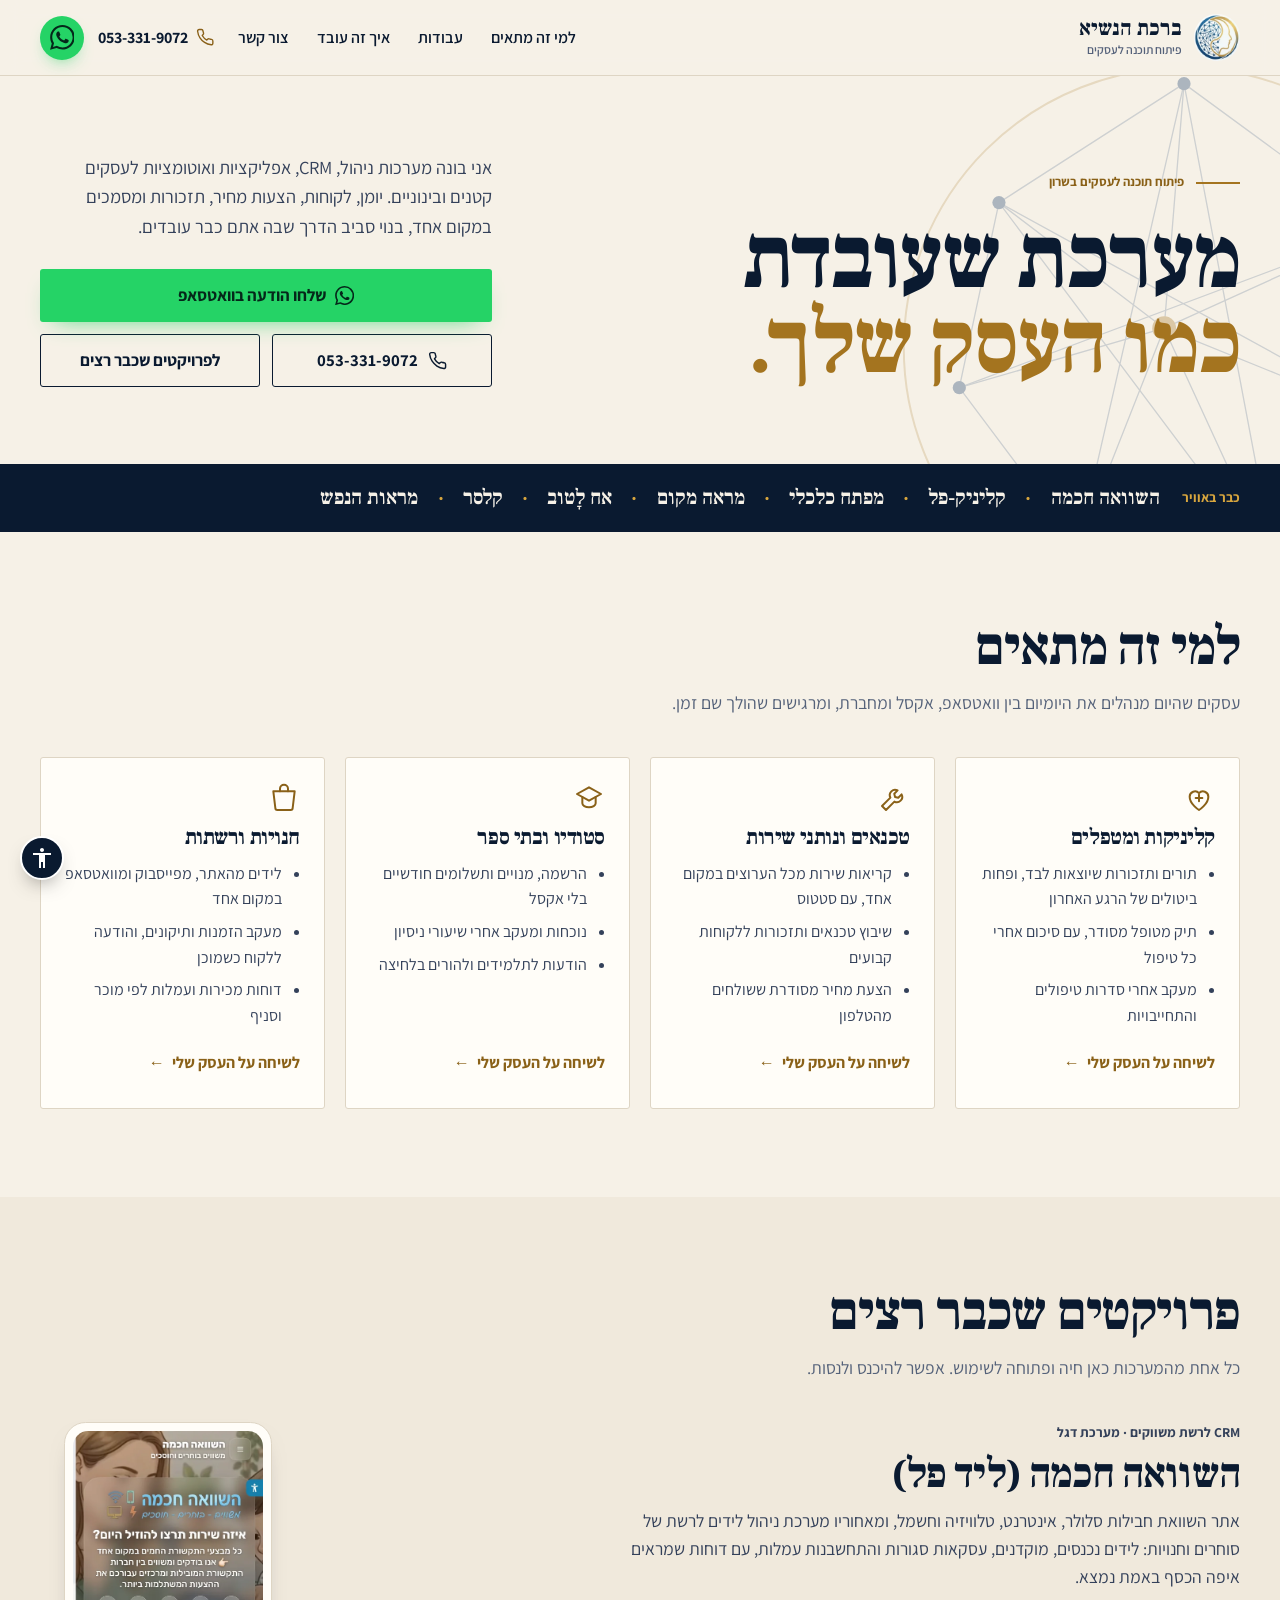
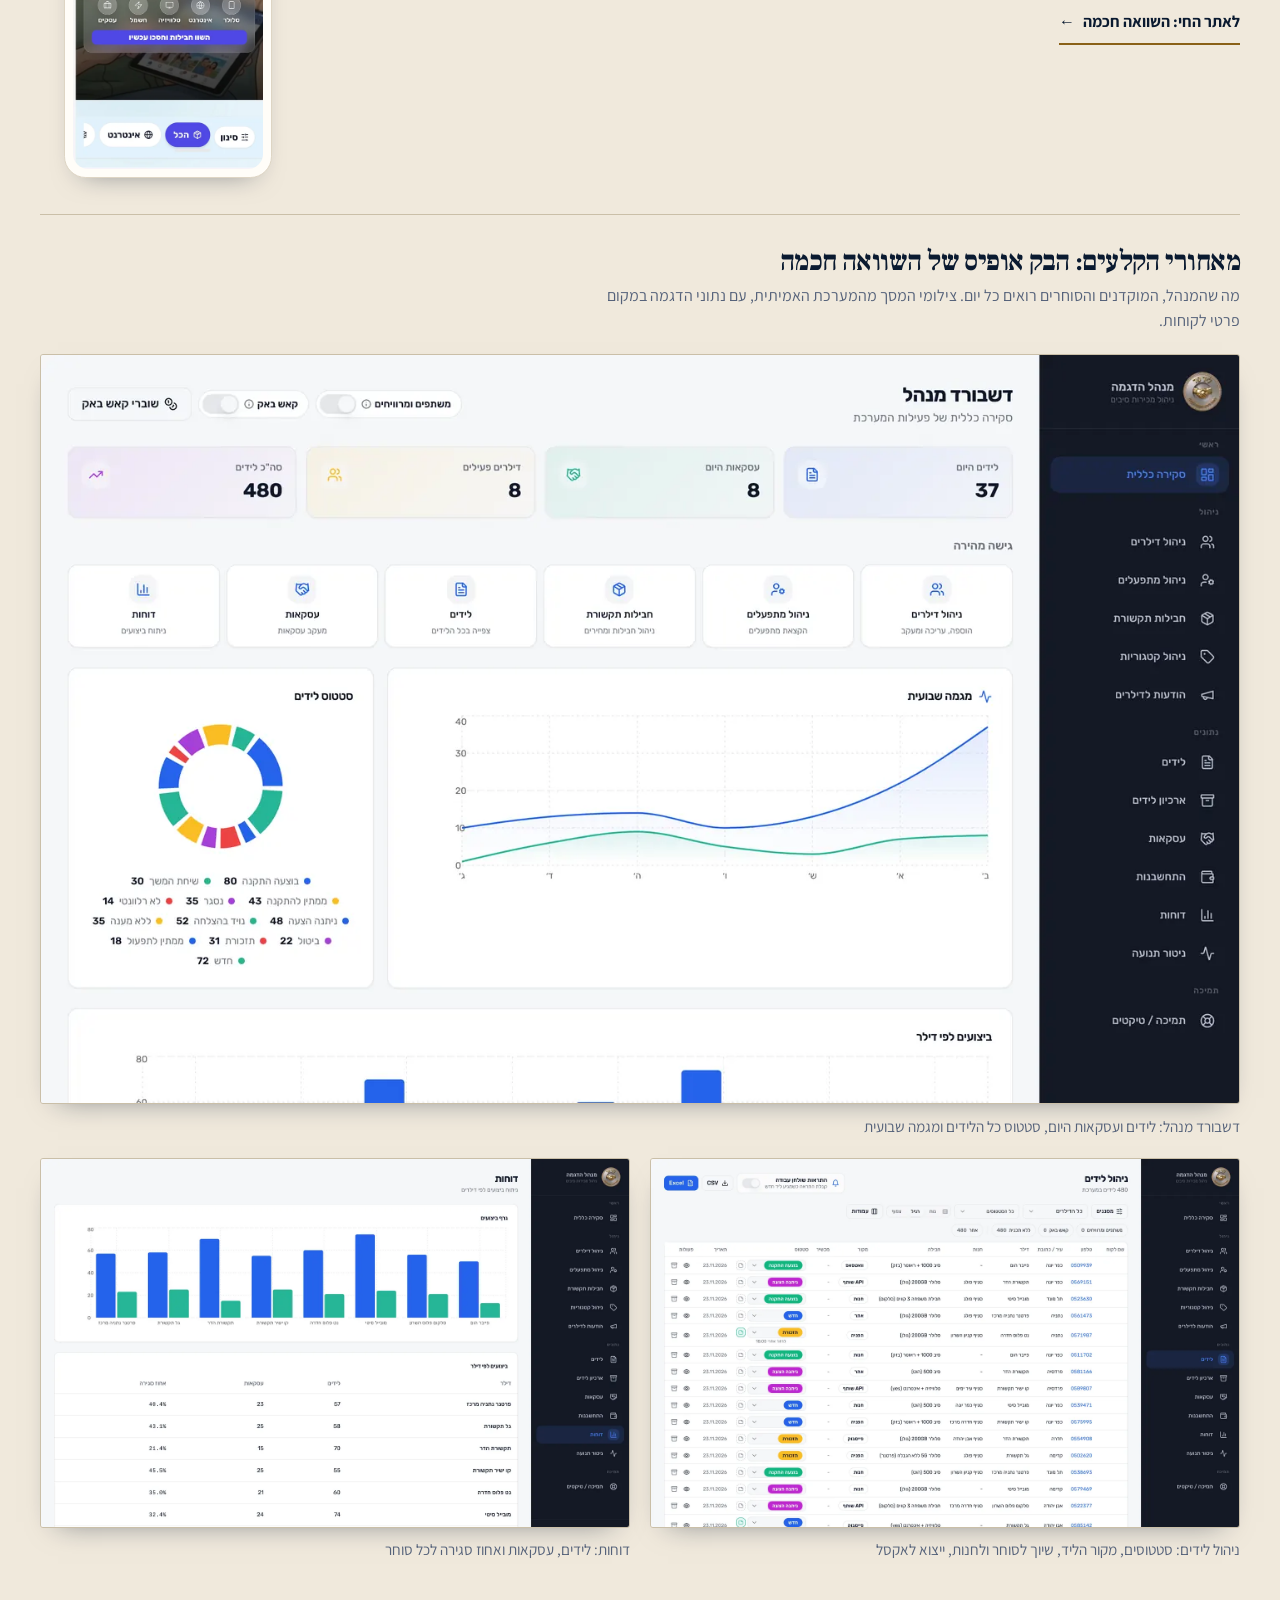
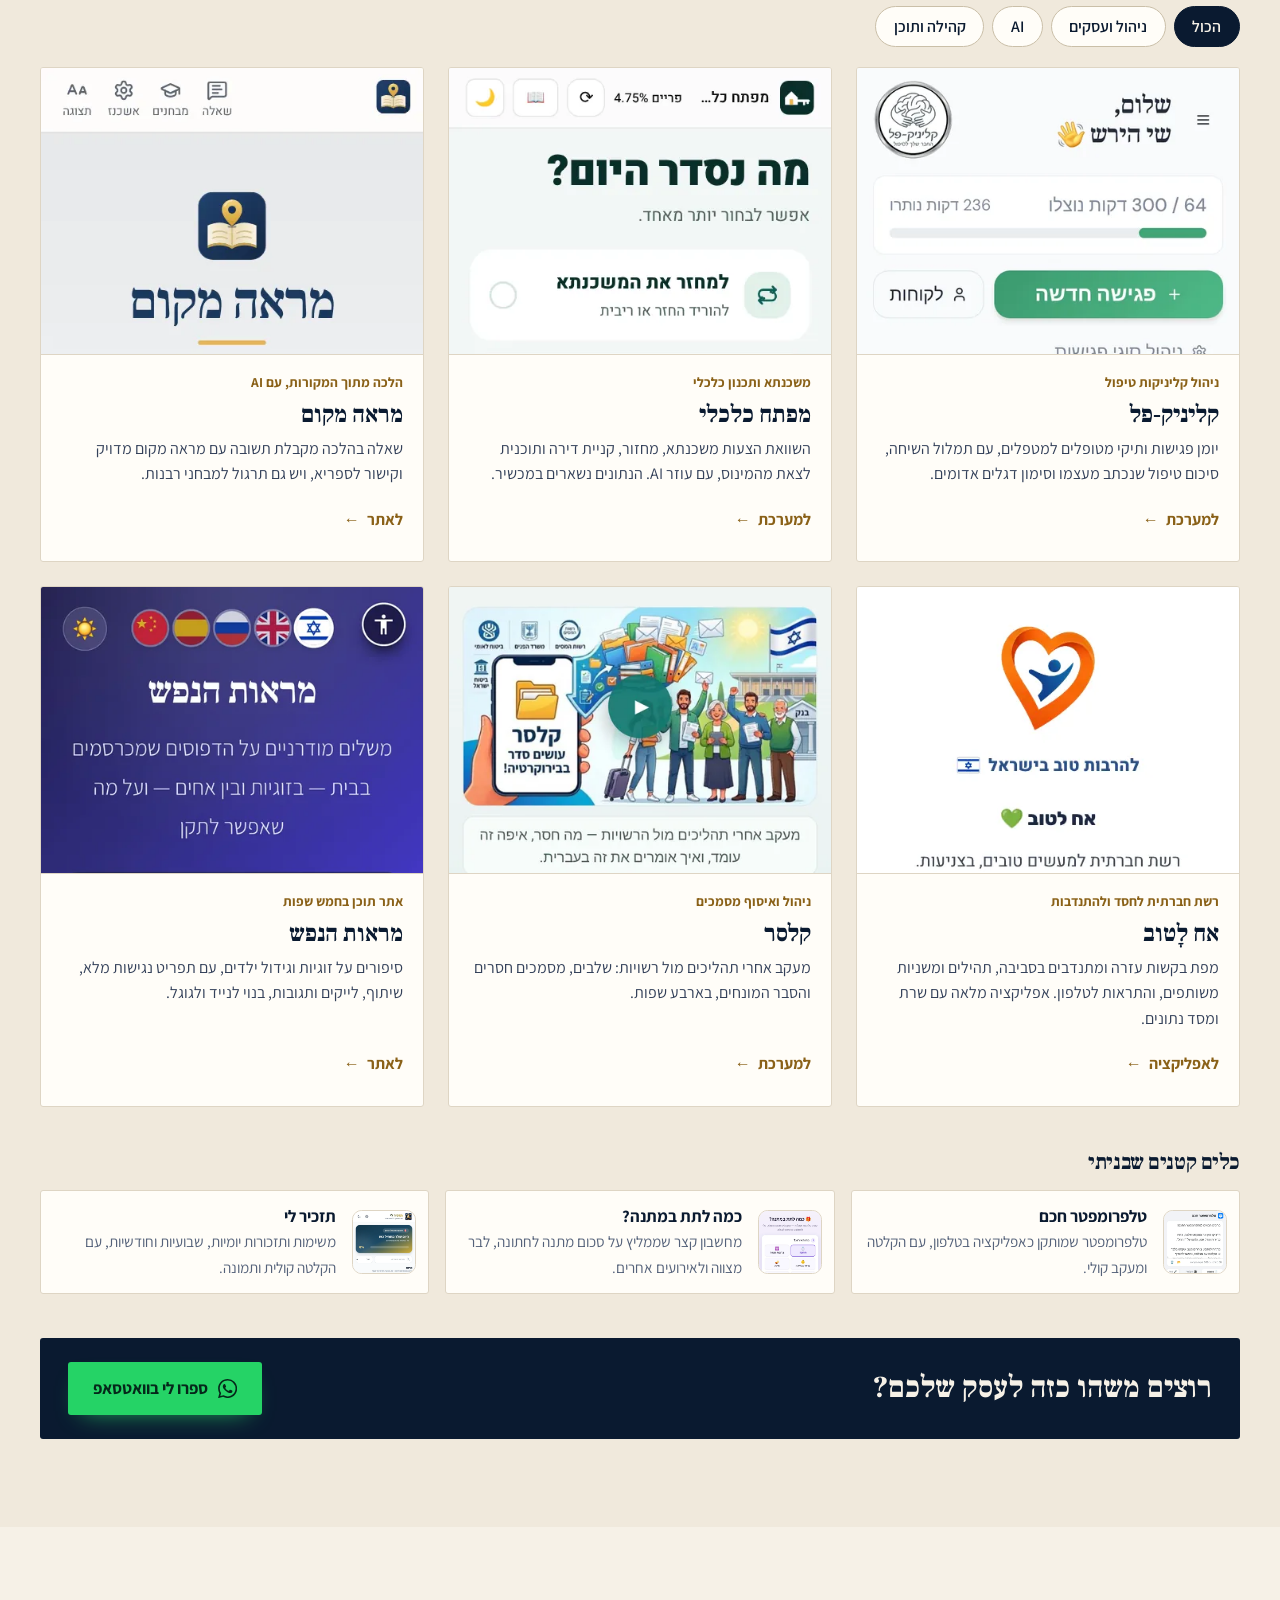
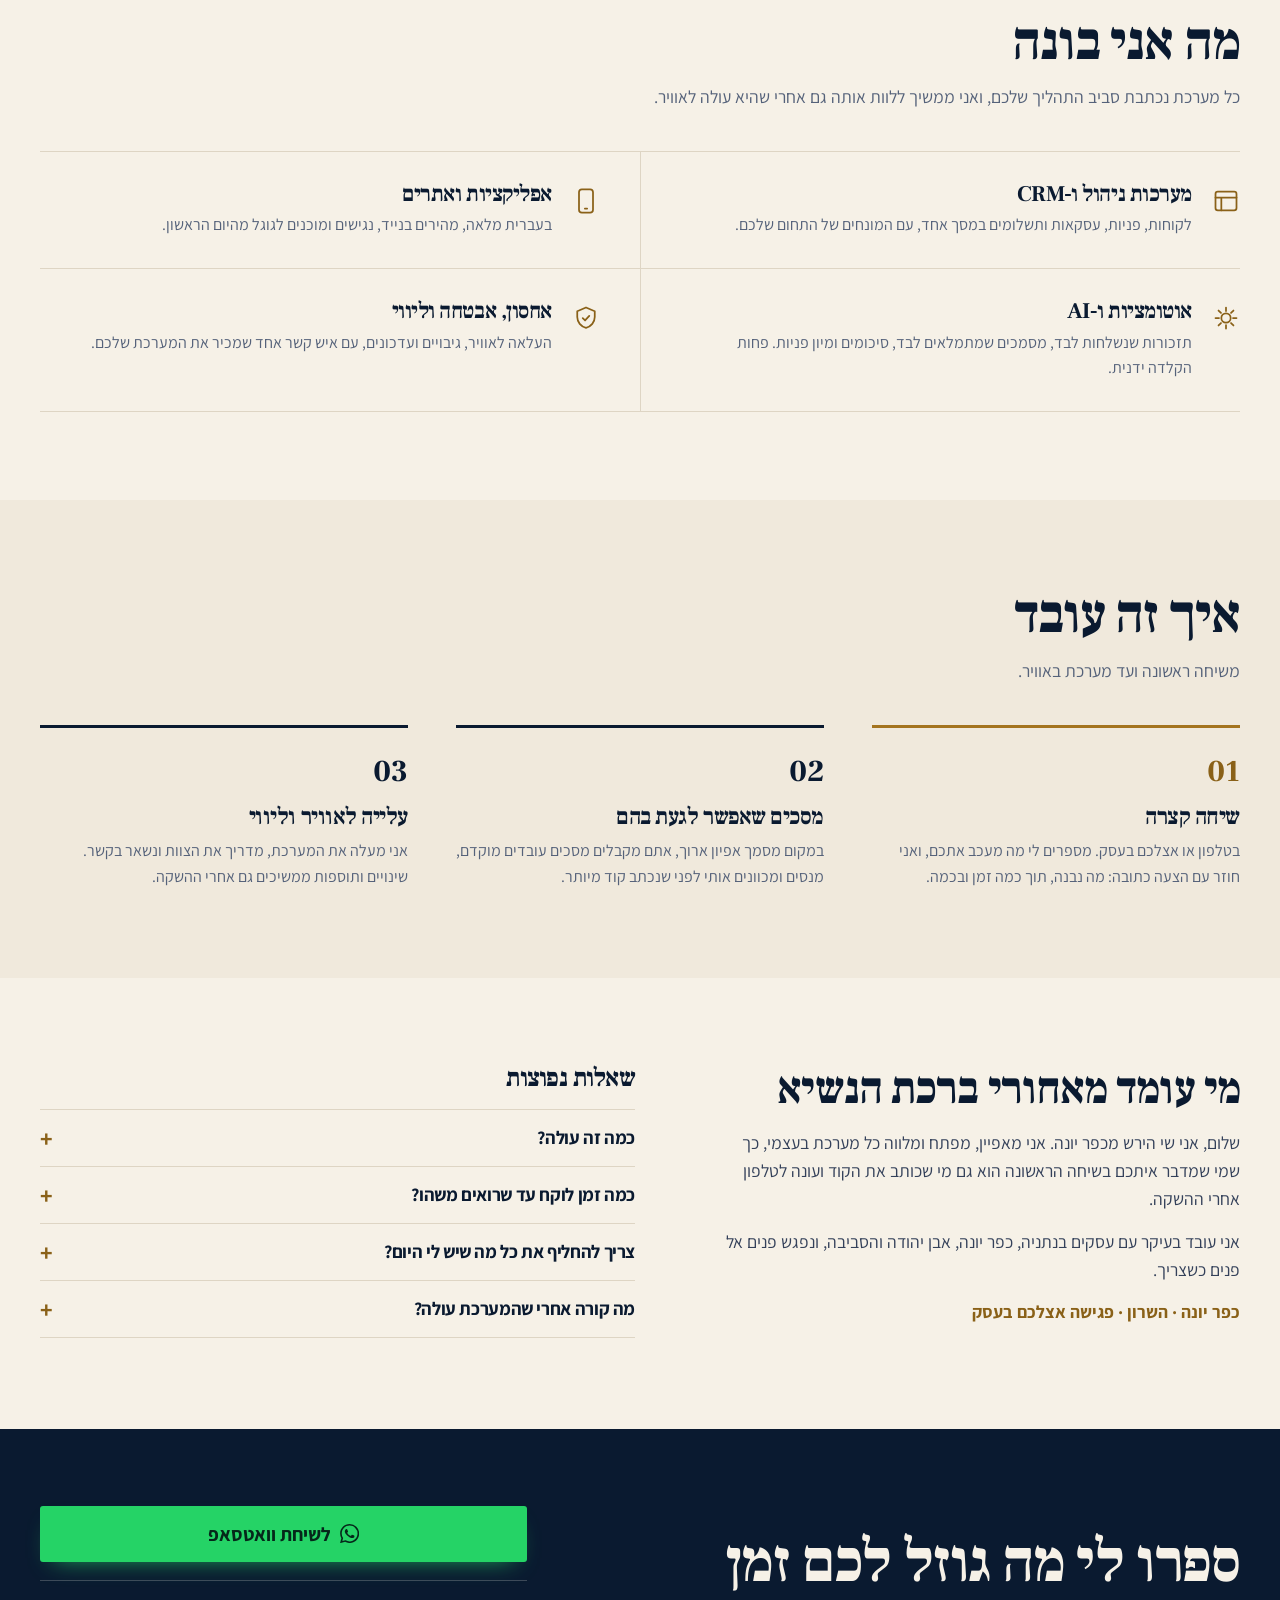
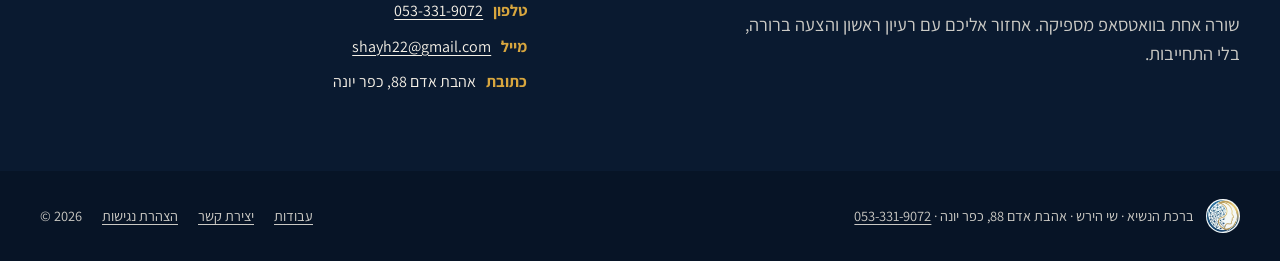
==== commit a49e73a3: "השוואה חכמה: back-office gallery (admin dashboard, leads, reports) Desktop screenshots of the real L" ====
--- a/index.html
+++ b/index.html
@@ -34,7 +34,7 @@
     <link rel="preconnect" href="https://fonts.googleapis.com">
     <link rel="preconnect" href="https://fonts.gstatic.com" crossorigin>
     <link href="https://fonts.googleapis.com/css2?family=Frank+Ruhl+Libre:wght@700;800&family=Assistant:wght@400;600;700&display=swap" rel="stylesheet">
-    <link rel="stylesheet" href="styles.css?v=5">
+    <link rel="stylesheet" href="styles.css?v=6">
 
     <script type="application/ld+json">
     {
@@ -265,6 +265,27 @@
                 </figure>
             </article>
 
+            <div class="backoffice" aria-labelledby="bo-title">
+                <div class="backoffice-head">
+                    <h3 id="bo-title">מאחורי הקלעים: הבק אופיס של השוואה חכמה</h3>
+                    <p>מה שהמנהל, המוקדנים והסוחרים רואים כל יום. צילומי המסך מהמערכת האמיתית, עם נתוני הדגמה במקום פרטי לקוחות.</p>
+                </div>
+                <div class="backoffice-grid">
+                    <figure class="bo-shot bo-shot--main">
+                        <img src="shots/leadpal-dashboard.webp" alt="דשבורד המנהל בהשוואה חכמה: לידים היום, עסקאות היום, דילרים פעילים, סה&quot;כ לידים, התפלגות סטטוסים ומגמה שבועית של לידים ועסקאות." width="1440" height="900" loading="lazy" decoding="async">
+                        <figcaption>דשבורד מנהל: לידים ועסקאות היום, סטטוס כל הלידים ומגמה שבועית</figcaption>
+                    </figure>
+                    <figure class="bo-shot">
+                        <img src="shots/leadpal-leads.webp" alt="מסך ניהול הלידים: טבלה עם עיר, דילר, חנות, חבילה, מקור הליד וסטטוס צבעוני, עם סינון וייצוא לאקסל." width="1440" height="900" loading="lazy" decoding="async">
+                        <figcaption>ניהול לידים: סטטוסים, מקור הליד, שיוך לסוחר ולחנות, ייצוא לאקסל</figcaption>
+                    </figure>
+                    <figure class="bo-shot">
+                        <img src="shots/leadpal-reports.webp" alt="מסך הדוחות: גרף לידים ועסקאות לכל דילר וטבלת אחוז סגירה." width="1440" height="900" loading="lazy" decoding="async">
+                        <figcaption>דוחות: לידים, עסקאות ואחוז סגירה לכל סוחר</figcaption>
+                    </figure>
+                </div>
+            </div>
+
             <div class="work-filters" role="group" aria-label="סינון פרויקטים לפי תחום" hidden>
                 <button type="button" class="filter" data-f="all" aria-pressed="true">הכול</button>
                 <button type="button" class="filter" data-f="biz" aria-pressed="false">ניהול ועסקים</button>
--- a/styles.css
+++ b/styles.css
@@ -1240,3 +1240,28 @@
     body { padding-bottom: 4.5rem; }
     .a11y-toggle { bottom: 5.25rem !important; }
 }
+
+/* ---- LeadPal back office gallery (desktop screenshots) ----------- */
+
+.backoffice { margin: 0 0 2.75rem; }
+.backoffice-head { margin-bottom: 1.25rem; }
+.backoffice-head h3 { font-size: clamp(1.35rem, 2.6vw, 1.75rem); font-weight: 800; margin-bottom: 0.4rem; }
+.backoffice-head p { color: var(--text-muted); max-width: 44rem; }
+.backoffice-grid {
+    display: grid;
+    grid-template-columns: repeat(2, minmax(0, 1fr));
+    gap: 1.25rem;
+}
+.bo-shot--main { grid-column: 1 / -1; }
+@media (max-width: 48rem) { .backoffice-grid { grid-template-columns: 1fr; } }
+.bo-shot { margin: 0; min-width: 0; }
+.bo-shot img {
+    display: block;
+    width: 100%;
+    height: auto;
+    border-radius: var(--radius-md);
+    border: 1px solid var(--line-strong);
+    box-shadow: var(--shadow-lg);
+    background: var(--bg-card);
+}
+.bo-shot figcaption { margin-top: 0.6rem; font-size: 0.95rem; color: var(--text-muted); }
